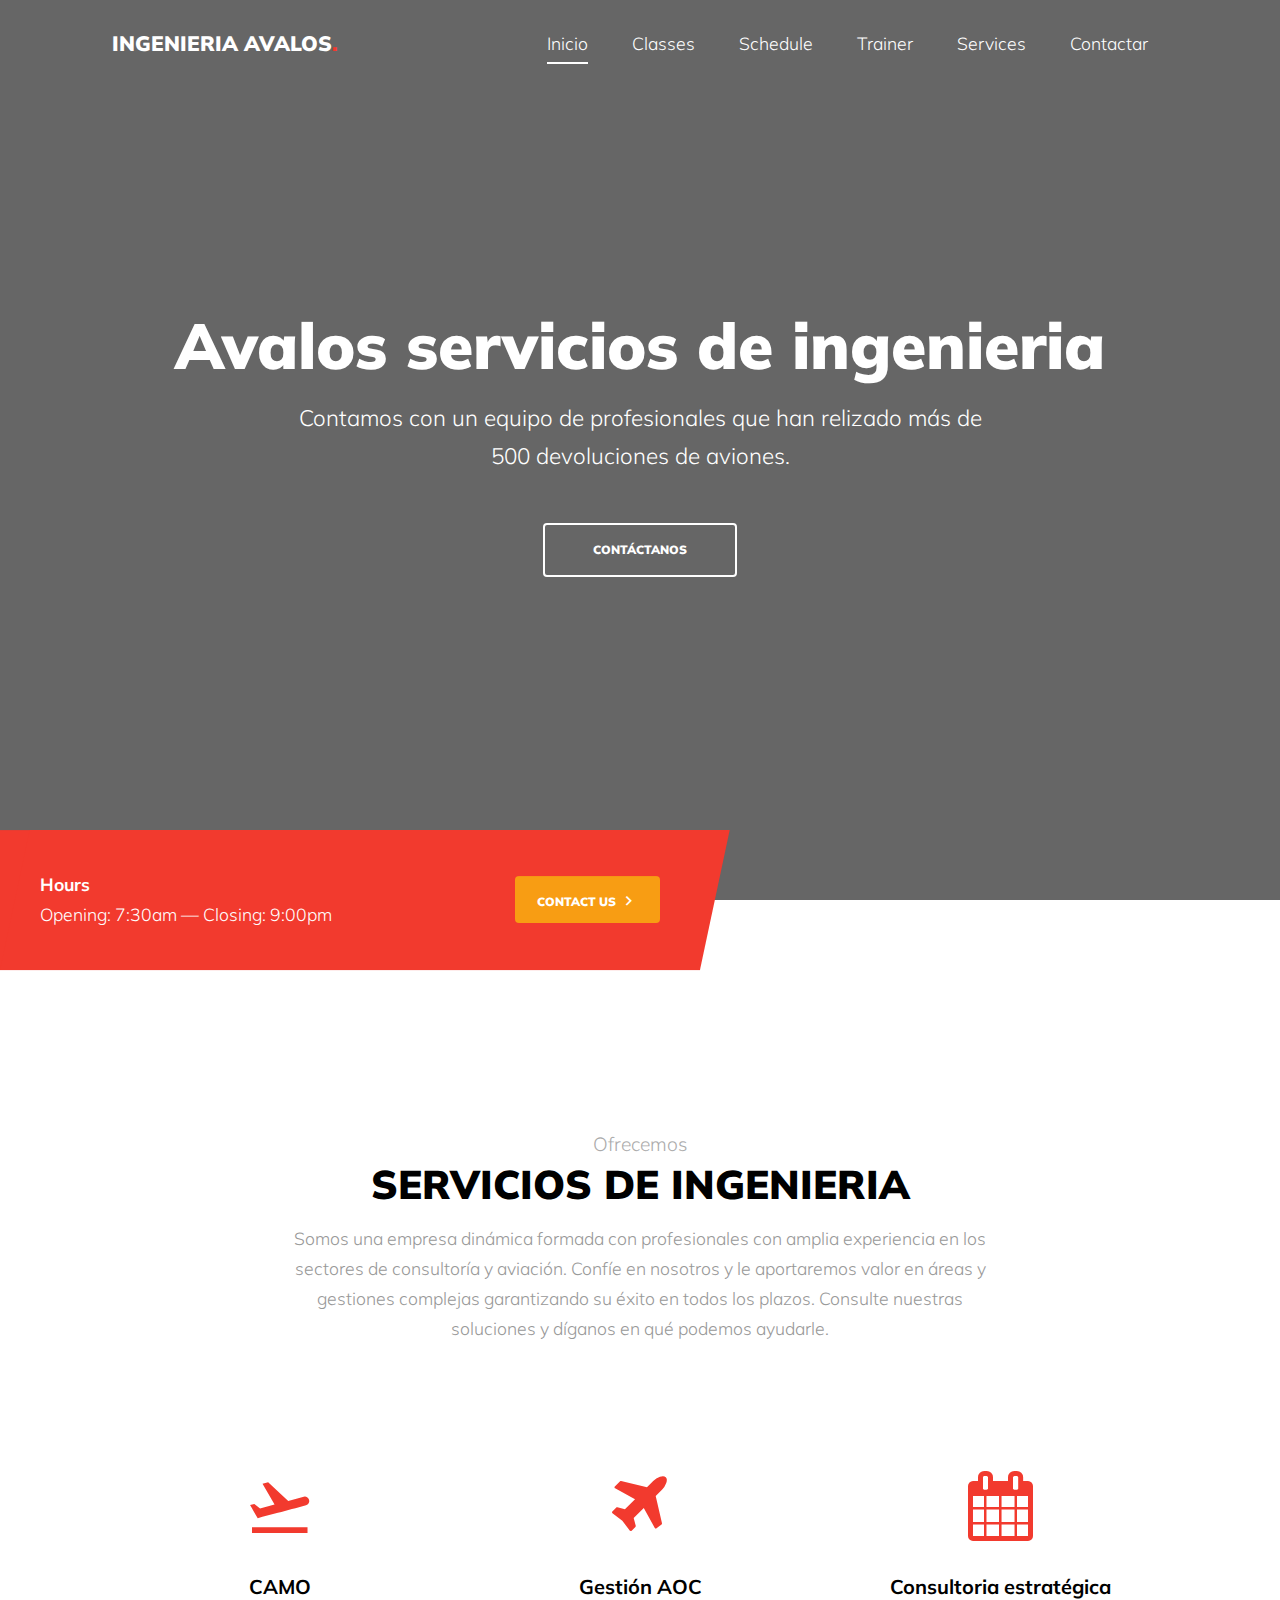
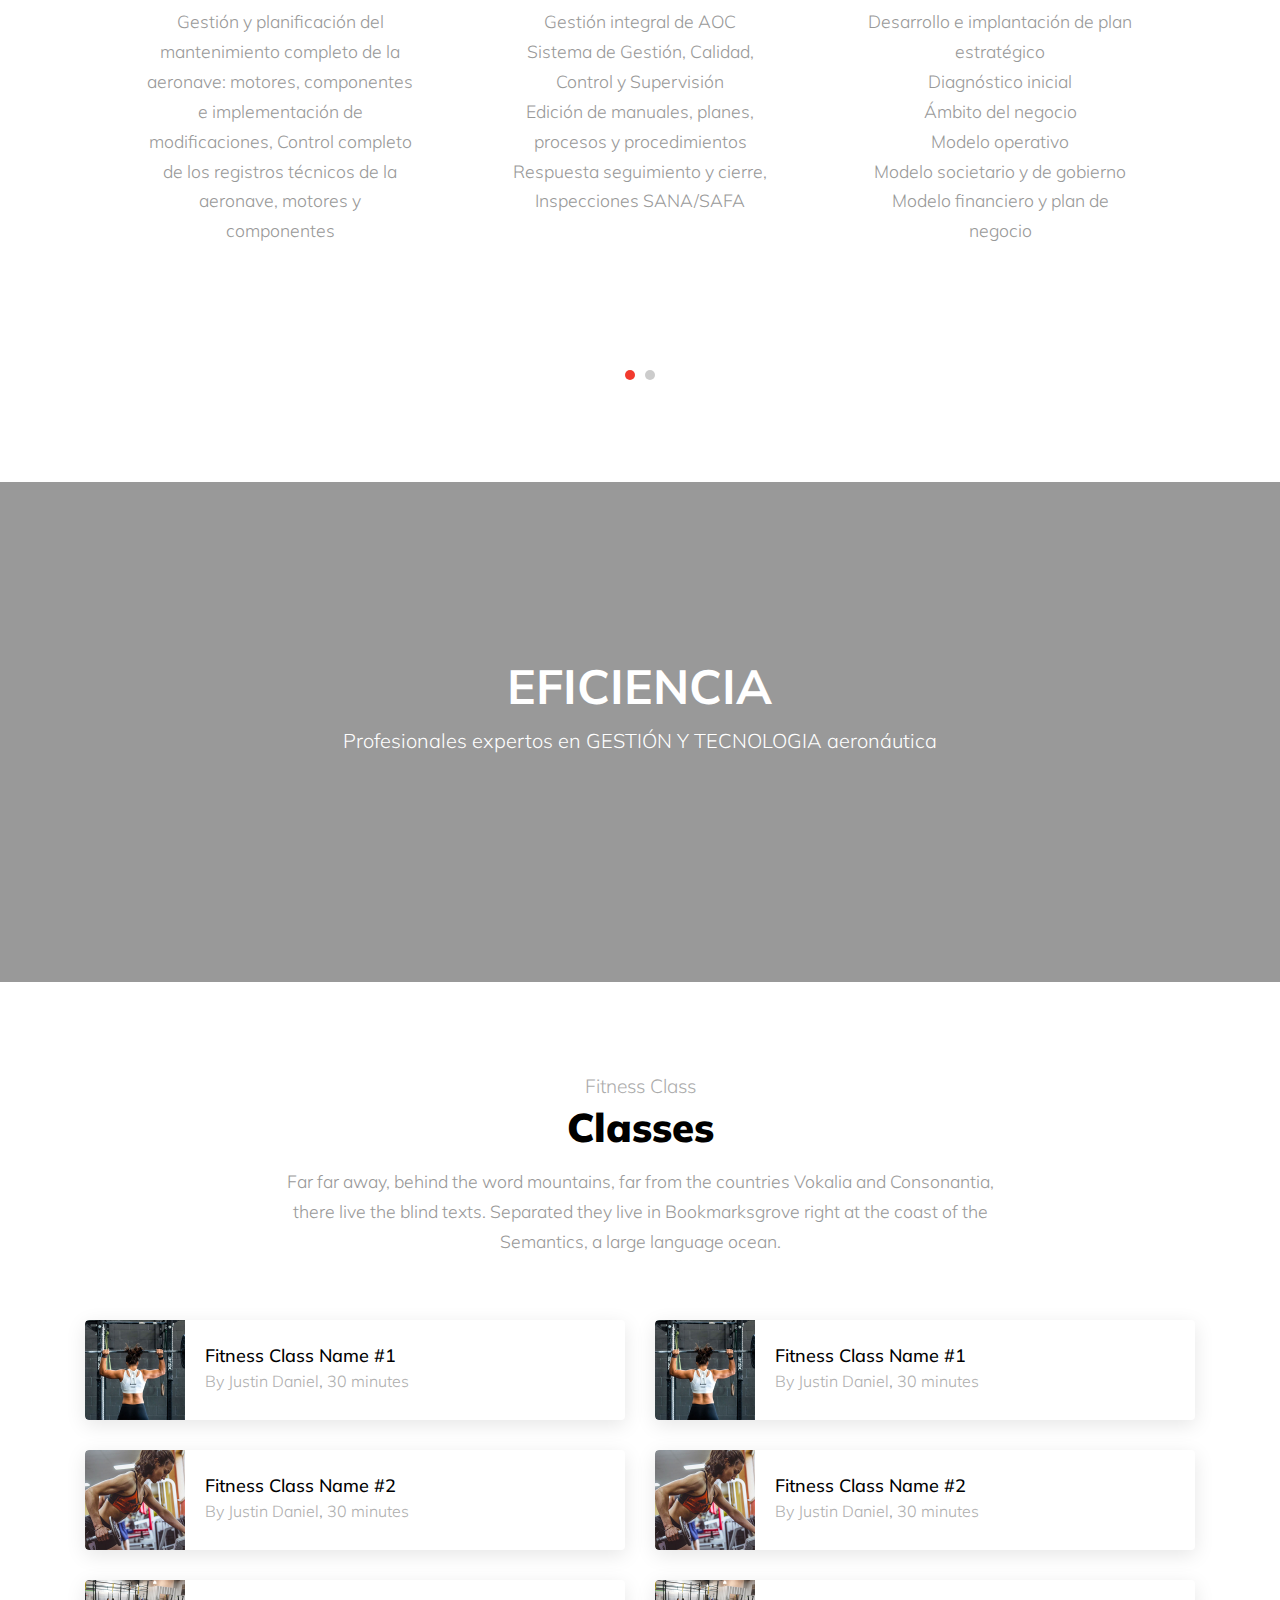
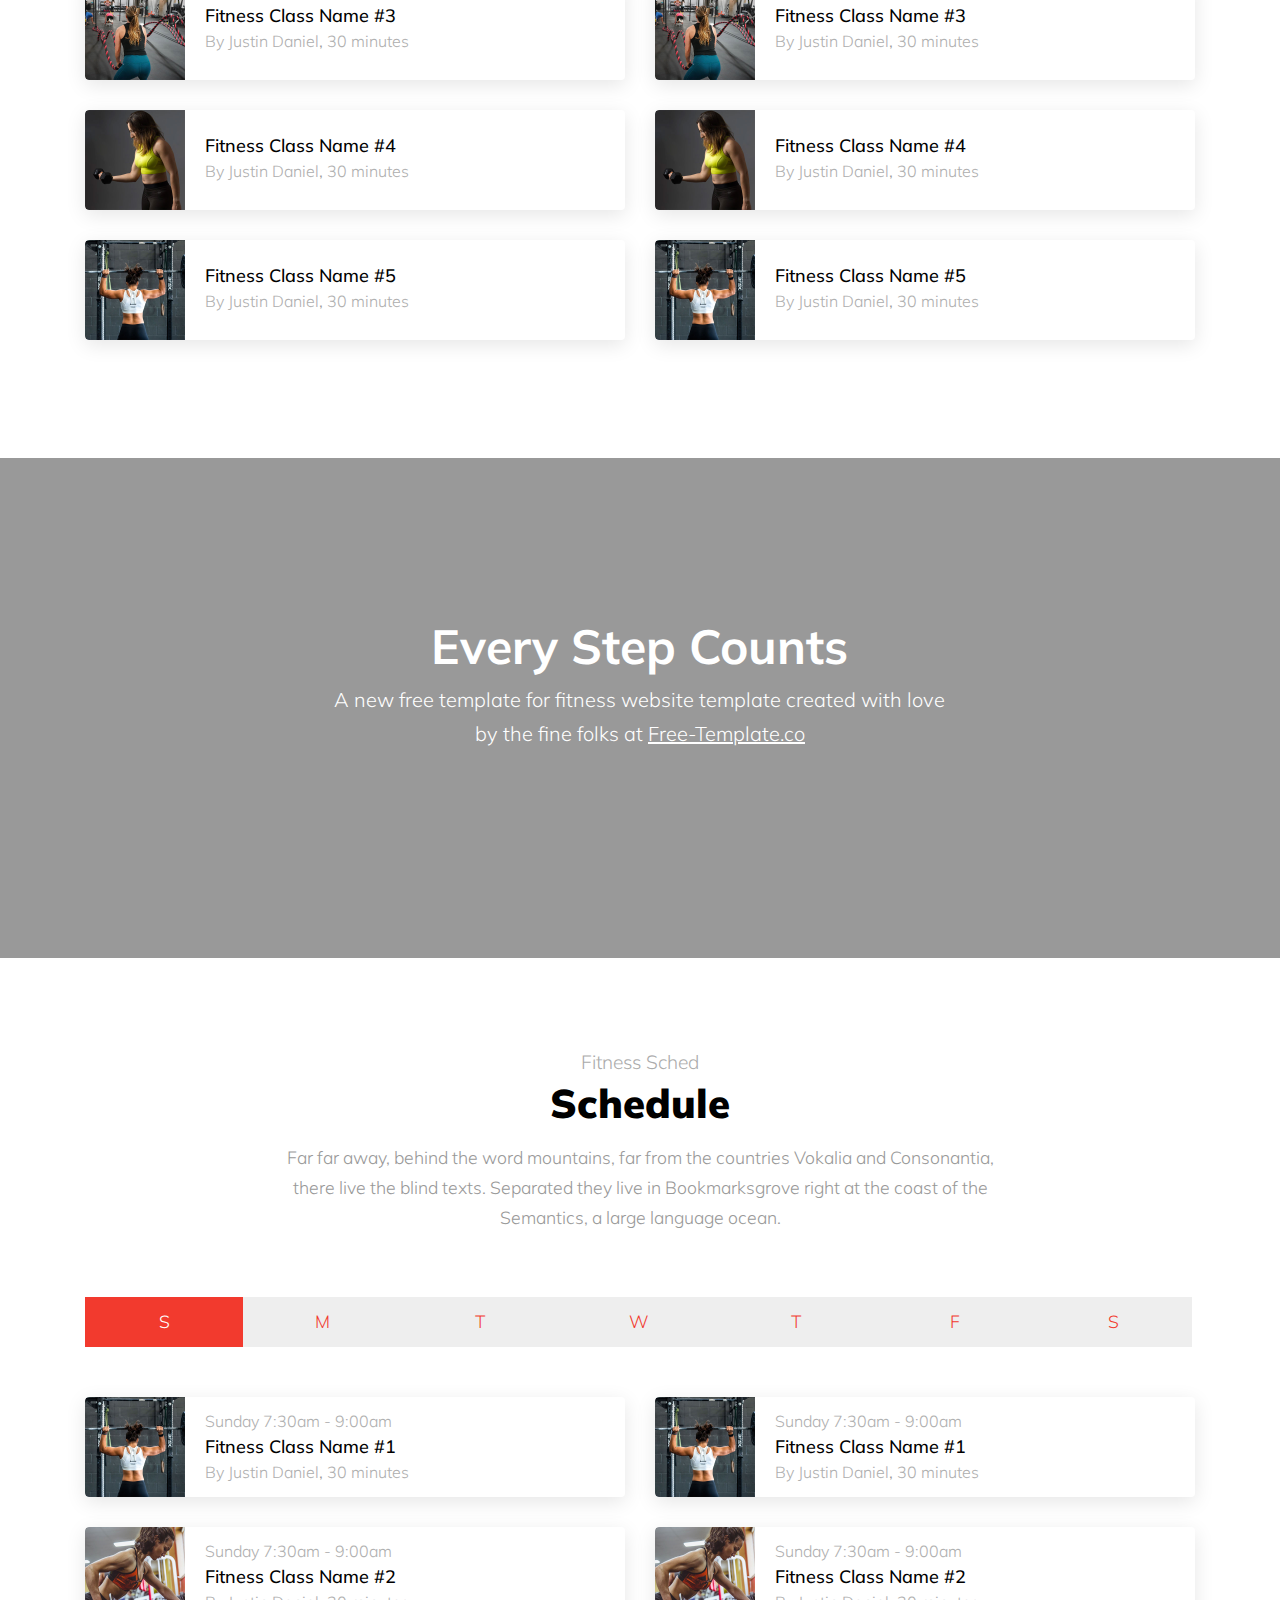
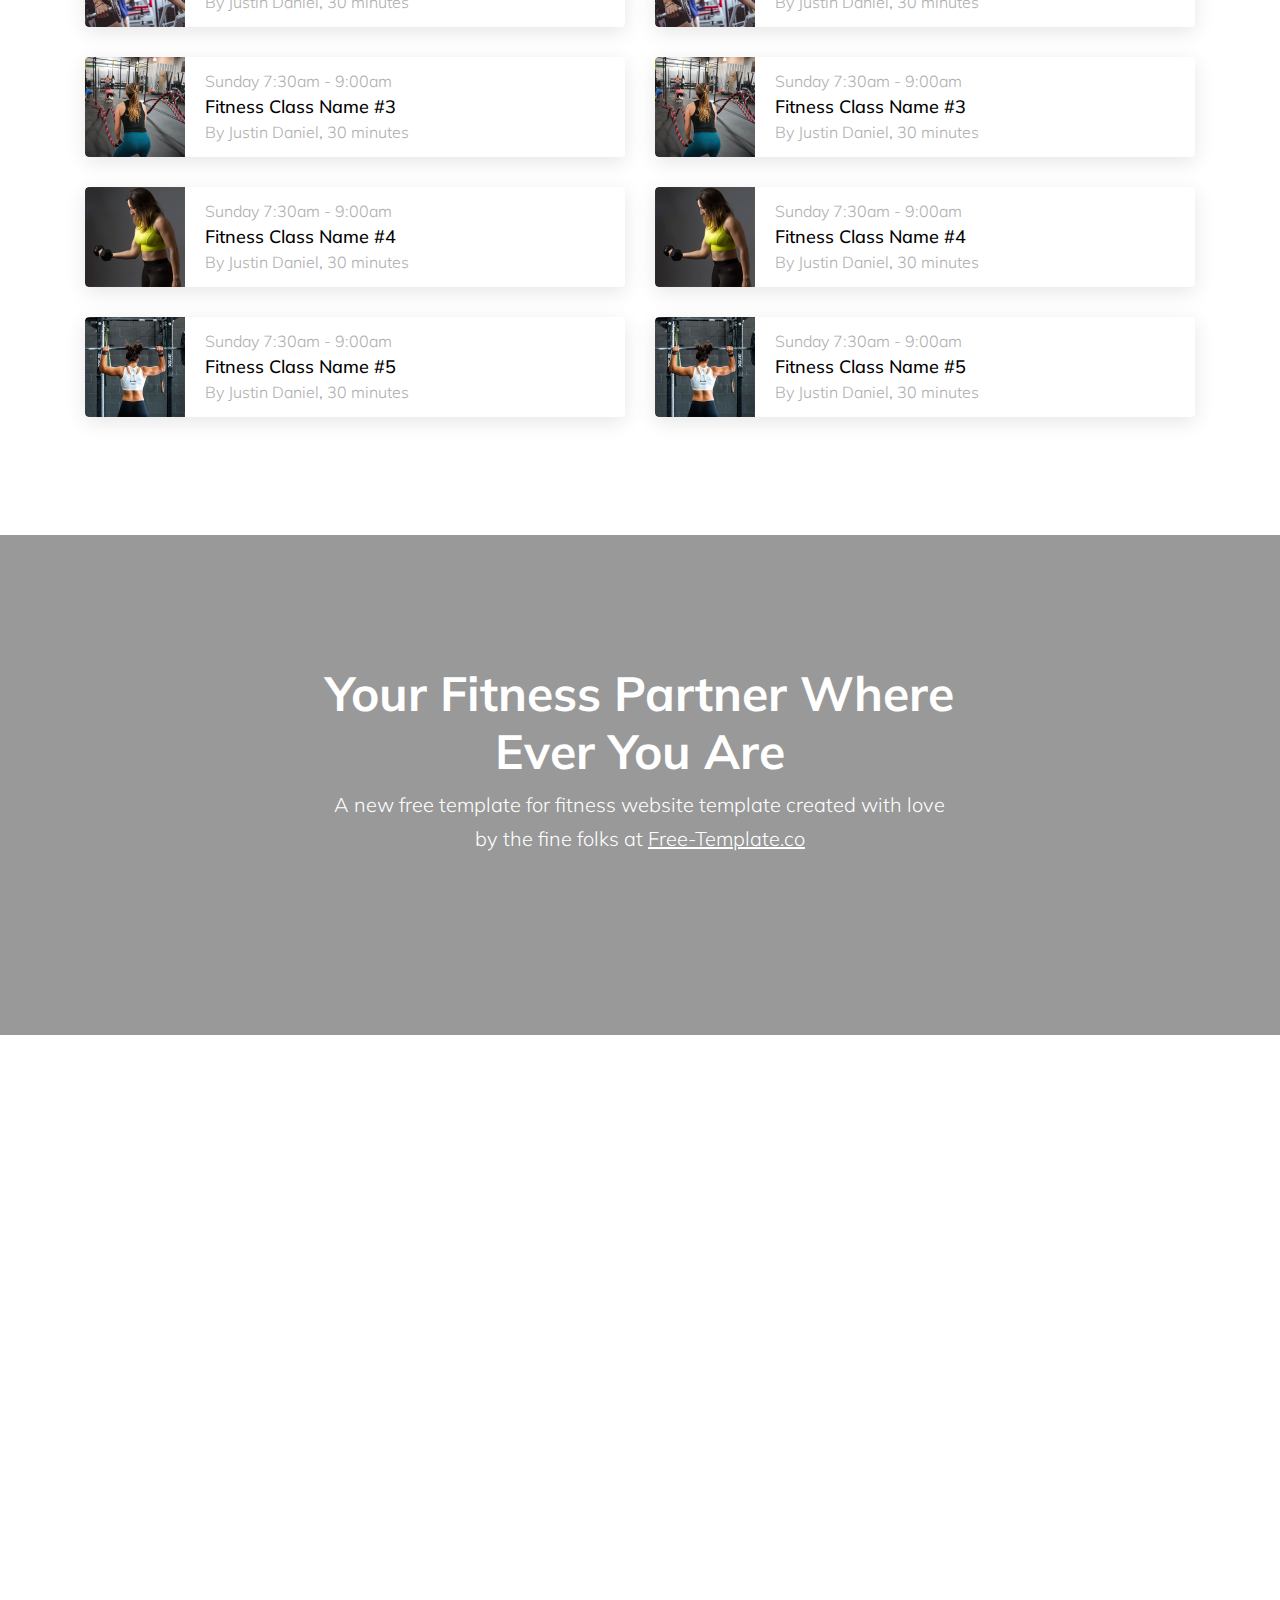
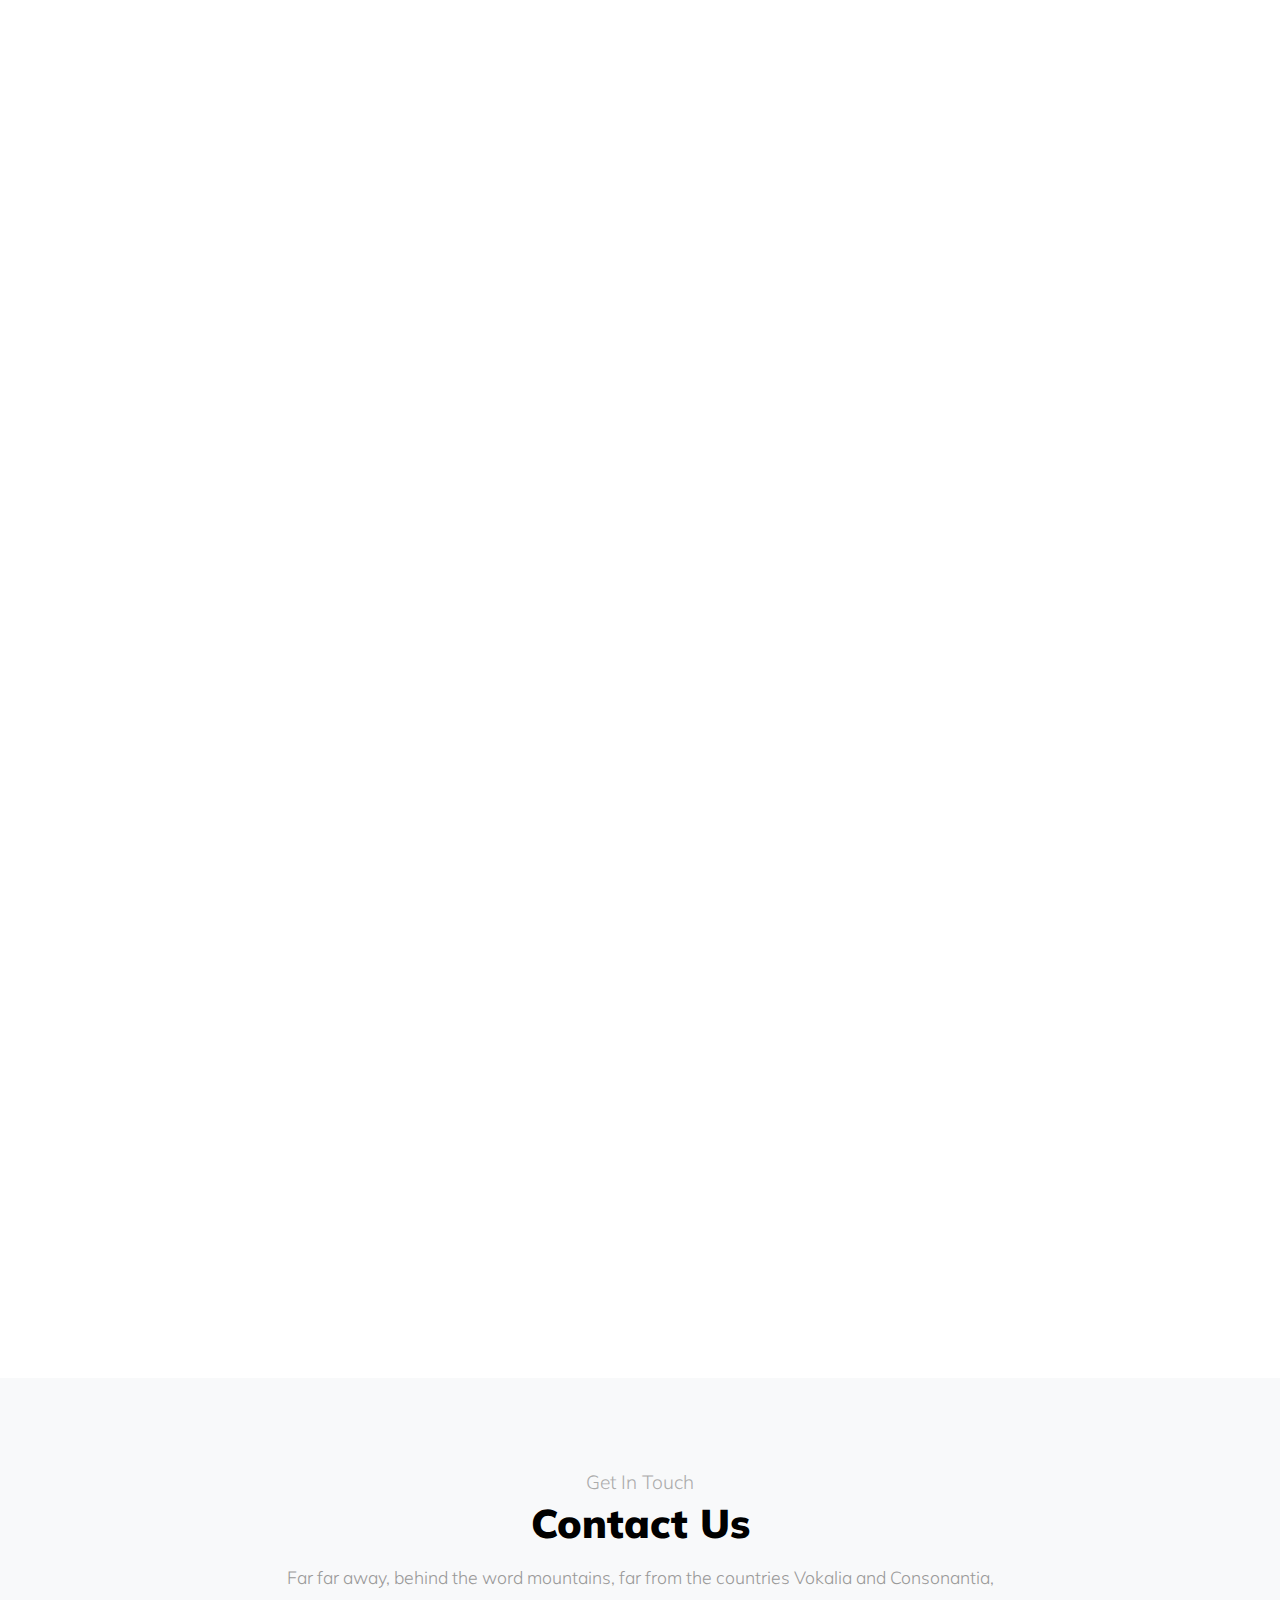
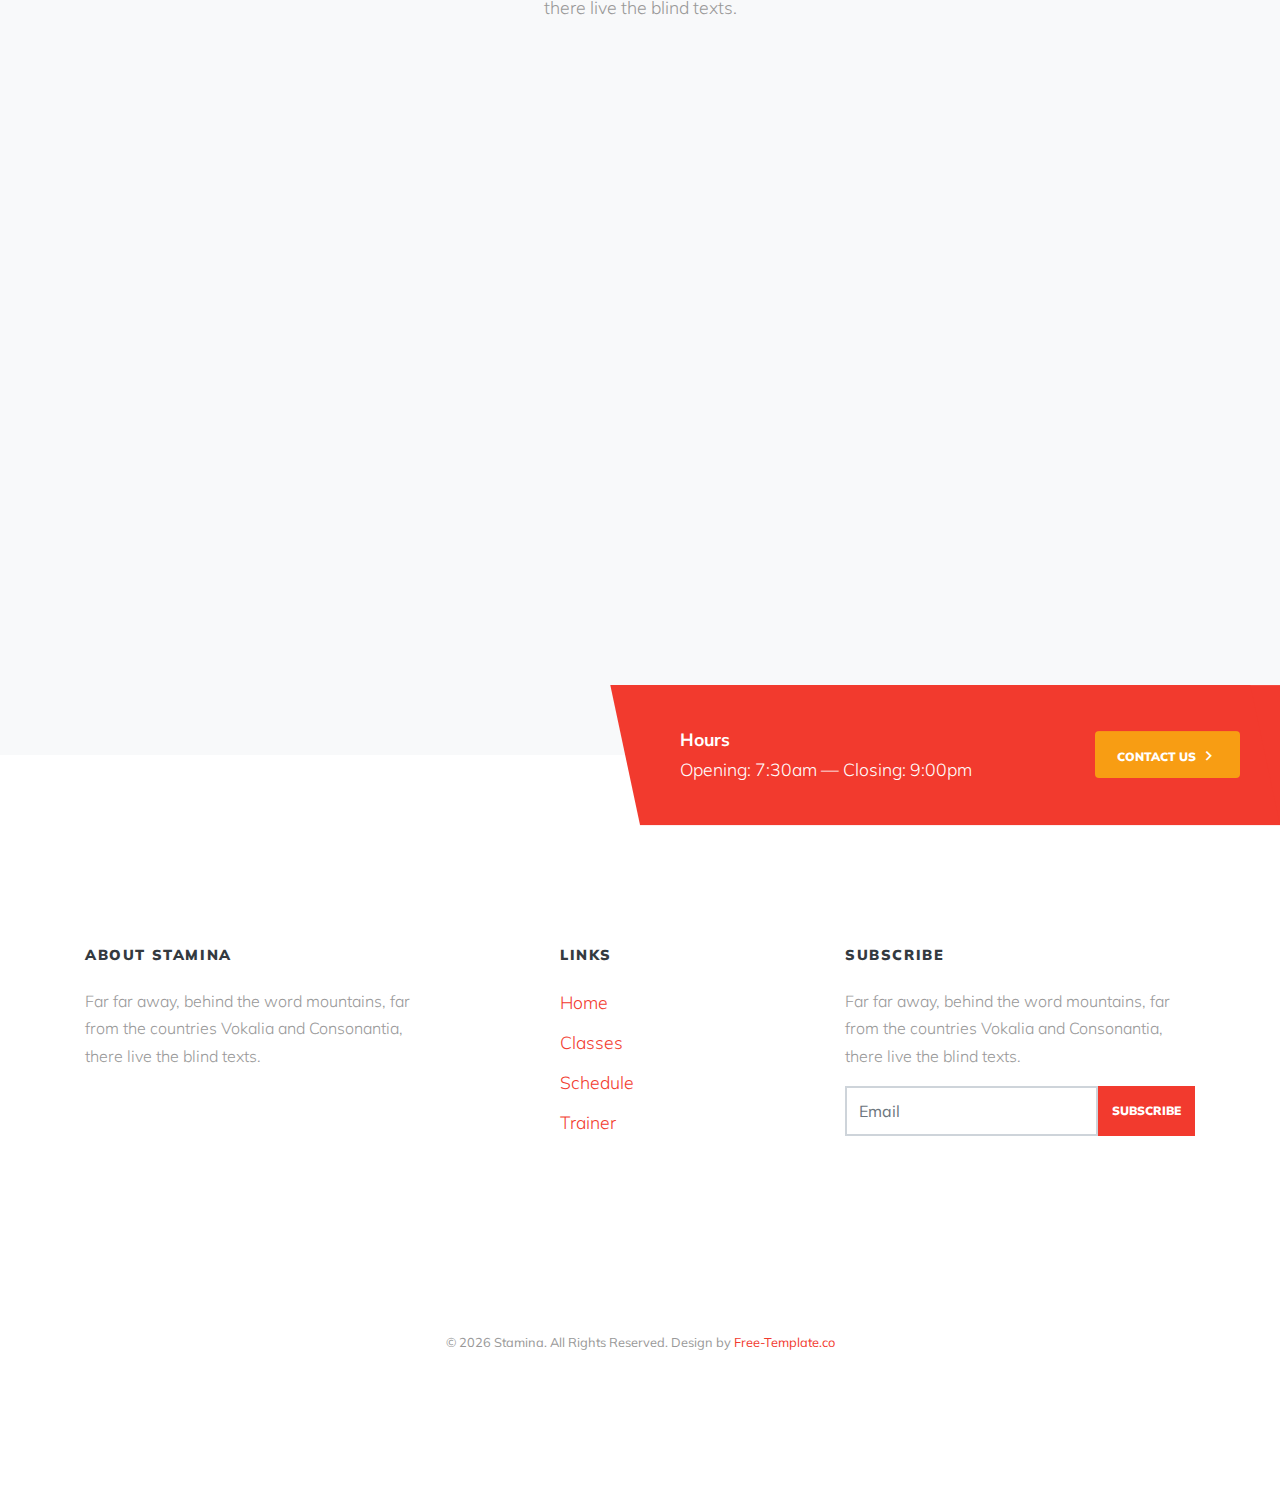
==== index.html @ 555a4f5e "all" ====
<!-- 
////////////////////////////////////////////////////////////////

Author: Free-Template.co
Author URL: http://free-template.co.
License: https://creativecommons.org/licenses/by/3.0/
License URL: https://creativecommons.org/licenses/by/3.0/
Site License URL: https://free-template.co/template-license/
  
Website:  https://free-template.co
Facebook: https://www.facebook.com/FreeDashTemplate.co
Twitter:  https://twitter.com/Free_Templateco
RSS Feed: https://feeds.feedburner.com/Free-templateco

////////////////////////////////////////////////////////////////
-->
<!DOCTYPE html>
<html lang="es">

<head>
  <title>Ingenieria aeronautica&mdash;Avalos </title>
  <meta charset="utf-8">
  <meta name="viewport" content="width=device-width, initial-scale=1, shrink-to-fit=no">

  <meta name="description" content="" />
  <meta name="keywords" content="" />
  <meta name="author" content="Quique&co" />

  <link rel="shortcut icon" href="ftco-32x32.png">

  <link href="https://fonts.googleapis.com/css?family=Muli:300,400,700,900" rel="stylesheet">
  <link rel="stylesheet" href="fonts/icomoon/style.css">

  <link rel="stylesheet" href="css/bootstrap.min.css">
  <link rel="stylesheet" href="css/jquery-ui.css">
  <link rel="stylesheet" href="css/owl.carousel.min.css">
  <link rel="stylesheet" href="css/owl.theme.default.min.css">
  <link rel="stylesheet" href="css/owl.theme.default.min.css">

  <link rel="stylesheet" href="css/jquery.fancybox.min.css">

  <link rel="stylesheet" href="css/bootstrap-datepicker.css">

  <link rel="stylesheet" href="fonts/flaticon/font/flaticon.css">

  <link rel="stylesheet" href="css/aos.css">
  <link href="css/jquery.mb.YTPlayer.min.css" media="all" rel="stylesheet" type="text/css">

  <link rel="stylesheet" href="css/style.css">
  <link rel="stylesheet" href="plugin/animate.css/plugins/animate.css"


</head>

<body data-spy="scroll" data-target=".site-navbar-target" data-offset="300">

  <div class="site-wrap">

    <div class="site-mobile-menu site-navbar-target">
      <div class="site-mobile-menu-header">
        <div class="site-mobile-menu-close mt-3">
          <span class="icon-close2 js-menu-toggle"></span>
        </div>
      </div>
      <div class="site-mobile-menu-body"></div>
    </div>


    <header class="site-navbar py-4 js-sticky-header site-navbar-target" role="banner">

      <div class="container-fluid">
        <div class="d-flex align-items-center">
          <div class="site-logo"><a href="index.html">Ingenieria AVALOS<span>.</span> </a></div>
          <div class="ml-auto">
            <nav class="site-navigation position-relative text-right" role="navigation">
              <ul class="site-menu main-menu js-clone-nav mr-auto d-none d-lg-block">
                <li><a href="#home-section" class="nav-link">Inicio</a></li>
                <li><a href="#classes-section" class="nav-link">Classes</a></li>
                <li><a href="#schedule-section" class="nav-link">Schedule</a></li>
                <li><a href="#trainer-section" class="nav-link">Trainer</a></li>
                <li><a href="#services-section" class="nav-link">Services</a></li>
                <li><a href="#contact-section" class="nav-link">Contactar</a></li>
              </ul>
            </nav>
            <a href="#" class="d-inline-block d-lg-none site-menu-toggle js-menu-toggle float-right"><span class="icon-menu h3"></span></a>
          </div>

        </div>
      </div>

    </header>
    <a id="bgndVideo" class="player"
      data-property="{videoURL:'https://www.youtube.com/watch?v=ByzvzpoIPS8',showYTLogo:false, showAnnotations: false, showControls: false, cc_load_policy: false, containment:'#home-section',autoPlay:true, mute:true, startAt:002, stopAt: 271, opacity:1}">
    </a> 
    <!-- <a id="bgndVideo" class="player"
      data-property="{videoURL:'https://www.youtube.com/watch?v=EC8zXK32hg4',showYTLogo:false, showAnnotations: false, showControls: false, cc_load_policy: false, containment:'#home-section',autoPlay:true, mute:true, startAt:255, stopAt: 271, opacity:1}">
    </a> -->

    <div class="intro-section" id="home-section" style="background-color: #ccc;">
      <div class="container">

        <div class="row align-items-center">
          <div class="col-lg-12 mx-auto text-center" data-aos="fade-up">
            <h1 class="animated fadeInRightBig delay-1s mb-3">Avalos servicios de ingenieria</h1>
            <p class="animated fadeInLeftBig delay-3s lead mx-auto desc mb-5">Contamos con un equipo de profesionales que han relizado más de 500 devoluciones de aviones. </p>
            <p class="text-center">
              <a href="#" class="animated rotateInUpLeft delay-5s btn btn-outline-white py-3 px-5">Contáctanos</a>
            </p>
          </div>
        </div>

      </div>
    </div>

    <div class="schedule-wrap">



      <div class="d-md-flex align-items-center">
        <div class="hours mr-md-4 mb-4 mb-lg-0">
          <strong class="d-block">Hours</strong>
          Opening: 7:30am &mdash;
          Closing: 9:00pm
        </div>
        <div class="cta ml-auto">
          <a href="#contact-section" class="smoothscroll d-flex d-md-flex align-items-center btn">
            <span class="mx-auto">  <span>Contact us</span> <span class="arrow icon-keyboard_arrow_right"></span></span>
          </a>
        </div>
      </div>
    </div>

    <div class="site-section">
      <div class="container">

        <div class="row justify-content-center text-center mb-5">
          <div class="col-md-8 section-heading">
            <span class="subheading">Ofrecemos</span>
            <h2 class="heading mb-3">SERVICIOS DE INGENIERIA</h2>
            <p>Somos una empresa dinámica formada con profesionales con amplia experiencia en los sectores de consultoría y aviación. 
               Confíe en nosotros y le aportaremos valor en áreas y gestiones complejas garantizando su éxito en todos los plazos.
               Consulte nuestras soluciones y díganos en qué podemos ayudarle.</p>
          </div>
        </div>

        <!-- Slider -->
        <div class="owl-carousel nonloop-block-14 block-14" data-aos="fade">
          <div class="slide">
            <div class="ftco-feature-1">
              <span class="icon icon-flight_takeoff"></span>
              <div class="ftco-feature-1-text">
                <h2>CAMO</h2>
                <p>Gestión y planificación del mantenimiento completo de la aeronave: motores, componentes e implementación de modificaciones, Control completo de los registros técnicos de la aeronave, motores y componentes</p>
              </div>
            </div>
          </div>

          <div class="slide">
            <div class="ftco-feature-1">
              <span class="icon icon-plane "></span>
              <div class="ftco-feature-1-text">
                <h2>Gestión AOC</h2>
                <p>Gestión integral de AOC<br> Sistema de Gestión, Calidad, Control y Supervisión<br>Edición de manuales, planes, procesos y procedimientos
                  Respuesta seguimiento y cierre, Inspecciones SANA/SAFA</p>
              </div>
            </div>
          </div>

          <div class="slide">
            <div class="ftco-feature-1">
              <span class="icon icon-calendar"></span>
              <div class="ftco-feature-1-text">
                <h2>Consultoria estratégica</h2>
                <p>Desarrollo e implantación de plan estratégico</br> Diagnóstico inicial</br> Ámbito del negocio              
                </br>Modelo operativo</br> Modelo societario y de gobierno</br> Modelo financiero y plan de negocio</p>
              </div>
            </div>
          </div>

          <div class="slide">
            <div class="ftco-feature-1">
              <span class="icon icon-fighter-jet"></span>
              <div class="ftco-feature-1-text">
                <h2>Gestión integral aeronaves</h2>
                <p>Desde la división de Aircraft Management, ofrecemos la mejor solución en la gestión integral de aeronaves. Nos ocupamos de facilitar a nuestros clientes todos los aspectos económicos, auditorías y reporting entorno a la aeronave.</p>
              </div>
            </div>
          </div>

          <div class="slide">
            <div class="ftco-feature-1">
              <span class="icon icon-gears"></span>
              <div class="ftco-feature-1-text">
                <h2>Consultoria aeronaútica</h2>
                <p>Servicios de consultoría que está dirigido a operadores de aeronaves civiles o militares y al resto de la industria  aeronáutica, investigación de mercado MRO,
                  valoración de Flotas mediante análisis documental y evaluación física, elaboración de información crítica </p>
              </div>
            </div>
          </div>
          
          <div class="slide">
            <div class="ftco-feature-1">
              <span class="icon icon-desktop_mac"></span>
              <div class="ftco-feature-1-text">
                <h2>Body Warmup</h2>
                <p>Far far away, behind the word mountains, far from the countries Vokalia and Consonantia, there live the blind
                  texts.</p>
              </div>
            </div>
          </div>

        </div>

      </div>
    </div>

    <div class="bgimg" style="background-image: url('images/airplane.jpg');"  data-stellar-background-ratio="0.5">

      <div class="container">
        <div class="row align-items-center justify-content-center text-center">
          <div class="col-md-7">
            <h2 class="">EFICIENCIA</h2>
            <p class="lead mx-auto desc mb-5">Profesionales expertos en GESTIÓN Y TECNOLOGIA aeronáutica</p>
          </div>
        </div>
      </div>

    </div>

    <div class="site-section" id="classes-section">
      <div class="container">
        <div class="row justify-content-center text-center mb-5">
          <div class="col-md-8  section-heading">
            <span class="subheading">Fitness Class</span>
            <h2 class="heading mb-3">Classes</h2>
            <p>Far far away, behind the word mountains, far from the countries Vokalia and Consonantia, there live the blind texts.
            Separated they live in Bookmarksgrove right at the coast of the Semantics, a large language ocean.</p>
          </div>
        </div>
        <div class="row">
          <div class="col-lg-6">
            <div class="class-item d-flex align-items-center">
              <a href="single.html" class="class-item-thumbnail">
                <img src="images/img_1.jpg" alt="Free website template by Free-Template.co">
              </a>
              <div class="class-item-text">
                
                <h2><a href="single.html">Fitness Class Name #1</a></h2>
                <span>By Justin Daniel</span>,
                <span>30 minutes</span>
              </div>
            </div>

            <div class="class-item d-flex align-items-center">
              <a href="single.html" class="class-item-thumbnail">
                <img src="images/img_2.jpg" alt="Free website template by Free-Template.co">
              </a>
              <div class="class-item-text">
                
                <h2><a href="single.html">Fitness Class Name #2</a></h2>
                <span>By Justin Daniel</span>,
                <span>30 minutes</span>
              </div>
            </div>

            <div class="class-item d-flex align-items-center">
              <a href="single.html" class="class-item-thumbnail">
                <img src="images/img_3.jpg" alt="Free website template by Free-Template.co">
              </a>
              <div class="class-item-text">
                
                <h2><a href="single.html">Fitness Class Name #3</a></h2>
                <span>By Justin Daniel</span>,
                <span>30 minutes</span>
              </div>
            </div>
            
            <div class="class-item d-flex align-items-center">
              <a href="single.html" class="class-item-thumbnail">
                <img src="images/img_4.jpg" alt="Free website template by Free-Template.co">
              </a>
              <div class="class-item-text">
                
                <h2><a href="single.html">Fitness Class Name #4</a></h2>
                <span>By Justin Daniel</span>,
                <span>30 minutes</span>
              </div>
            </div>

            <div class="class-item d-flex align-items-center">
              <a href="single.html" class="class-item-thumbnail">
                <img src="images/img_1.jpg" alt="Free website template by Free-Template.co">
              </a>
              <div class="class-item-text">
                
                <h2><a href="single.html">Fitness Class Name #5</a></h2>
                <span>By Justin Daniel</span>,
                <span>30 minutes</span>
              </div>
            </div>
            
           
          </div>
          <div class="col-lg-6">
            <div class="class-item d-flex align-items-center">
              <a href="single.html" class="class-item-thumbnail">
                <img src="images/img_1.jpg" alt="Free website template by Free-Template.co">
              </a>
              <div class="class-item-text">
                
                <h2><a href="single.html">Fitness Class Name #1</a></h2>
                <span>By Justin Daniel</span>,
                <span>30 minutes</span>
              </div>
            </div>
            
            <div class="class-item d-flex align-items-center">
              <a href="single.html" class="class-item-thumbnail">
                <img src="images/img_2.jpg" alt="Free website template by Free-Template.co">
              </a>
              <div class="class-item-text">
                
                <h2><a href="single.html">Fitness Class Name #2</a></h2>
                <span>By Justin Daniel</span>,
                <span>30 minutes</span>
              </div>
            </div>
            
            <div class="class-item d-flex align-items-center">
              <a href="single.html" class="class-item-thumbnail">
                <img src="images/img_3.jpg" alt="Free website template by Free-Template.co">
              </a>
              <div class="class-item-text">
                
                <h2><a href="single.html">Fitness Class Name #3</a></h2>
                <span>By Justin Daniel</span>,
                <span>30 minutes</span>
              </div>
            </div>
            
            <div class="class-item d-flex align-items-center">
              <a href="single.html" class="class-item-thumbnail">
                <img src="images/img_4.jpg" alt="Free website template by Free-Template.co">
              </a>
              <div class="class-item-text">
                
                <h2><a href="single.html">Fitness Class Name #4</a></h2>
                <span>By Justin Daniel</span>,
                <span>30 minutes</span>
              </div>
            </div>
            
            <div class="class-item d-flex align-items-center">
              <a href="single.html" class="class-item-thumbnail">
                <img src="images/img_1.jpg" alt="Free website template by Free-Template.co">
              </a>
              <div class="class-item-text">
                
                <h2><a href="single.html">Fitness Class Name #5</a></h2>
                <span>By Justin Daniel</span>,
                <span>30 minutes</span>
              </div>
            </div>
          </div>
        </div>
      </div>
    </div>
    
    <div class="bgimg" style="background-image: url('images/frontal.jpg');"  data-stellar-background-ratio="0.5">
      
      <div class="container">
        <div class="row align-items-center justify-content-center text-center">
          <div class="col-md-7">
            <h2 class="">Every Step Counts</h2>
            <p class="lead mx-auto desc mb-5">A new free template for fitness website template created with love by the fine folks
              at <a href="https://free-template.co" target="_blank">Free-Template.co</a></p>
          </div>
        </div>
      </div>
    </div> 

    <div class="site-section" id="schedule-section">
      <div class="container">
        <div class="row justify-content-center text-center mb-5">
          <div class="col-md-8  section-heading">
            <span class="subheading">Fitness Sched</span>
            <h2 class="heading mb-3">Schedule</h2>
            <p>Far far away, behind the word mountains, far from the countries Vokalia and Consonantia, there live the blind
              texts.
              Separated they live in Bookmarksgrove right at the coast of the Semantics, a large language ocean.</p>
          </div>
        </div>

        
        <div class="row">
          <div class="col-12">
            <ul class="nav days d-flex" role="tablist">
              <li class="nav-item">
                <a class="nav-link active" id="sunday-tab" data-toggle="tab" href="#nav-sunday" role="tab" aria-controls="sunday"
                  aria-selected="true">S</a>
              </li>
              <li class="nav-item">
                <a class="nav-link" id="monday-tab" data-toggle="tab" href="#nav-monday" role="tab" aria-controls="monday"
                  aria-selected="false">M</a>
              </li>
              <li class="nav-item">
                <a class="nav-link" id="tuesday-tab" data-toggle="tab" href="#nav-tuesday" role="tab" aria-controls="tuesday"
                  aria-selected="false">T</a>
              </li>
              <li class="nav-item">
                <a class="nav-link" id="wednesday-tab" data-toggle="tab" href="#nav-wednesday" role="tab" aria-controls="wednesday"
                  aria-selected="false">W</a>
              </li>

              <li class="nav-item">
                <a class="nav-link" id="thursday-tab" data-toggle="tab" href="#nav-thursday" role="tab" aria-controls="thursday"
                  aria-selected="false">T</a>
              </li><li class="nav-item">
                <a class="nav-link" id="friday-tab" data-toggle="tab" href="#nav-friday" role="tab" aria-controls="friday"
                  aria-selected="false">F</a>
              </li>
              <li class="nav-item">
                <a class="nav-link" id="saturday-tab" data-toggle="tab" href="#nav-saturday" role="tab" aria-controls="saturday"
                  aria-selected="false">S</a>
              </li>
            </ul>
          </div>
        </div>

        <div class="tab-content">
          <div class="tab-pane fade show active" id="nav-sunday" role="tabpanel" aria-labelledby="nav-sunday-tab">
            <div class="row">
              <div class="col-lg-6">
                <div class="class-item d-flex align-items-center">
                  <a href="single.html" class="class-item-thumbnail">
                    <img src="images/img_1.jpg" alt="Free website template by Free-Template.co">
                  </a>
                  <div class="class-item-text">
                    <span>Sunday 7:30am - 9:00am</span>
                    <h2><a href="single.html">Fitness Class Name #1</a></h2>
                    <span>By Justin Daniel</span>,
                    <span>30 minutes</span>
                  </div>
                </div>
            
                <div class="class-item d-flex align-items-center">
                  <a href="single.html" class="class-item-thumbnail">
                    <img src="images/img_2.jpg" alt="Free website template by Free-Template.co">
                  </a>
                  <div class="class-item-text">
                    <span>Sunday 7:30am - 9:00am</span>
                    <h2><a href="single.html">Fitness Class Name #2</a></h2>
                    <span>By Justin Daniel</span>,
                    <span>30 minutes</span>
                  </div>
                </div>
            
                <div class="class-item d-flex align-items-center">
                  <a href="single.html" class="class-item-thumbnail">
                    <img src="images/img_3.jpg" alt="Free website template by Free-Template.co">
                  </a>
                  <div class="class-item-text">
                    <span>Sunday 7:30am - 9:00am</span>
                    <h2><a href="single.html">Fitness Class Name #3</a></h2>
                    <span>By Justin Daniel</span>,
                    <span>30 minutes</span>
                  </div>
                </div>
            
                <div class="class-item d-flex align-items-center">
                  <a href="single.html" class="class-item-thumbnail">
                    <img src="images/img_4.jpg" alt="Free website template by Free-Template.co">
                  </a>
                  <div class="class-item-text">
                    <span>Sunday 7:30am - 9:00am</span>
                    <h2><a href="single.html">Fitness Class Name #4</a></h2>
                    <span>By Justin Daniel</span>,
                    <span>30 minutes</span>
                  </div>
                </div>
            
                <div class="class-item d-flex align-items-center">
                  <a href="single.html" class="class-item-thumbnail">
                    <img src="images/img_1.jpg" alt="Free website template by Free-Template.co">
                  </a>
                  <div class="class-item-text">
                    <span>Sunday 7:30am - 9:00am</span>
                    <h2><a href="single.html">Fitness Class Name #5</a></h2>
                    <span>By Justin Daniel</span>,
                    <span>30 minutes</span>
                  </div>
                </div>
            
            
              </div>
              <div class="col-lg-6">
                <div class="class-item d-flex align-items-center">
                  <a href="single.html" class="class-item-thumbnail">
                    <img src="images/img_1.jpg" alt="Free website template by Free-Template.co">
                  </a>
                  <div class="class-item-text">
                    <span>Sunday 7:30am - 9:00am</span>
                    <h2><a href="single.html">Fitness Class Name #1</a></h2>
                    <span>By Justin Daniel</span>,
                    <span>30 minutes</span>
                  </div>
                </div>
            
                <div class="class-item d-flex align-items-center">
                  <a href="single.html" class="class-item-thumbnail">
                    <img src="images/img_2.jpg" alt="Free website template by Free-Template.co">
                  </a>
                  <div class="class-item-text">
                    <span>Sunday 7:30am - 9:00am</span>
                    <h2><a href="single.html">Fitness Class Name #2</a></h2>
                    <span>By Justin Daniel</span>,
                    <span>30 minutes</span>
                  </div>
                </div>
            
                <div class="class-item d-flex align-items-center">
                  <a href="single.html" class="class-item-thumbnail">
                    <img src="images/img_3.jpg" alt="Free website template by Free-Template.co">
                  </a>
                  <div class="class-item-text">
                    <span>Sunday 7:30am - 9:00am</span>
                    <h2><a href="single.html">Fitness Class Name #3</a></h2>
                    <span>By Justin Daniel</span>,
                    <span>30 minutes</span>
                  </div>
                </div>
            
                <div class="class-item d-flex align-items-center">
                  <a href="single.html" class="class-item-thumbnail">
                    <img src="images/img_4.jpg" alt="Free website template by Free-Template.co">
                  </a>
                  <div class="class-item-text">
                    <span>Sunday 7:30am - 9:00am</span>
                    <h2><a href="single.html">Fitness Class Name #4</a></h2>
                    <span>By Justin Daniel</span>,
                    <span>30 minutes</span>
                  </div>
                </div>
            
                <div class="class-item d-flex align-items-center">
                  <a href="single.html" class="class-item-thumbnail">
                    <img src="images/img_1.jpg" alt="Free website template by Free-Template.co">
                  </a>
                  <div class="class-item-text">
                    <span>Sunday 7:30am - 9:00am</span>
                    <h2><a href="single.html">Fitness Class Name #5</a></h2>
                    <span>By Justin Daniel</span>,
                    <span>30 minutes</span>
                  </div>
                </div>
              </div>
            </div>
          </div>
          <div class="tab-pane fade" id="nav-monday" role="tabpanel" aria-labelledby="nav-monday-tab">
            <div class="row">
              <div class="col-lg-6">
                <div class="class-item d-flex align-items-center">
                  <a href="single.html" class="class-item-thumbnail">
                    <img src="images/img_4.jpg" alt="Free website template by Free-Template.co">
                  </a>
                  <div class="class-item-text">
                    <span>Monday 7:30am - 9:00am</span>
                    <h2><a href="single.html">Fitness Class Name #4</a></h2>
                    <span>By Justin Daniel</span>,
                    <span>30 minutes</span>
                  </div>
                </div>
                <div class="class-item d-flex align-items-center">
                  <a href="single.html" class="class-item-thumbnail">
                    <img src="images/img_1.jpg" alt="Free website template by Free-Template.co">
                  </a>
                  <div class="class-item-text">
                    <span>Monday 7:30am - 9:00am</span>
                    <h2><a href="single.html">Fitness Class Name #1</a></h2>
                    <span>By Justin Daniel</span>,
                    <span>30 minutes</span>
                  </div>
                </div>
          
                <div class="class-item d-flex align-items-center">
                  <a href="single.html" class="class-item-thumbnail">
                    <img src="images/img_2.jpg" alt="Free website template by Free-Template.co">
                  </a>
                  <div class="class-item-text">
                    <span>Monday 7:30am - 9:00am</span>
                    <h2><a href="single.html">Fitness Class Name #2</a></h2>
                    <span>By Justin Daniel</span>,
                    <span>30 minutes</span>
                  </div>
                </div>
          
                <div class="class-item d-flex align-items-center">
                  <a href="single.html" class="class-item-thumbnail">
                    <img src="images/img_3.jpg" alt="Free website template by Free-Template.co">
                  </a>
                  <div class="class-item-text">
                    <span>Monday 7:30am - 9:00am</span>
                    <h2><a href="single.html">Fitness Class Name #3</a></h2>
                    <span>By Justin Daniel</span>,
                    <span>30 minutes</span>
                  </div>
                </div>
          
                
          
                <div class="class-item d-flex align-items-center">
                  <a href="single.html" class="class-item-thumbnail">
                    <img src="images/img_1.jpg" alt="Free website template by Free-Template.co">
                  </a>
                  <div class="class-item-text">
                    <span>Monday 7:30am - 9:00am</span>
                    <h2><a href="single.html">Fitness Class Name #5</a></h2>
                    <span>By Justin Daniel</span>,
                    <span>30 minutes</span>
                  </div>
                </div>
          
          
              </div>
              <div class="col-lg-6">
                <div class="class-item d-flex align-items-center">
                  <a href="single.html" class="class-item-thumbnail">
                    <img src="images/img_1.jpg" alt="Free website template by Free-Template.co">
                  </a>
                  <div class="class-item-text">
                    <span>Monday 7:30am - 9:00am</span>
                    <h2><a href="single.html">Fitness Class Name #1</a></h2>
                    <span>By Justin Daniel</span>,
                    <span>30 minutes</span>
                  </div>
                </div>
          
                <div class="class-item d-flex align-items-center">
                  <a href="single.html" class="class-item-thumbnail">
                    <img src="images/img_2.jpg" alt="Free website template by Free-Template.co">
                  </a>
                  <div class="class-item-text">
                    <span>Monday 7:30am - 9:00am</span>
                    <h2><a href="single.html">Fitness Class Name #2</a></h2>
                    <span>By Justin Daniel</span>,
                    <span>30 minutes</span>
                  </div>
                </div>
          
                <div class="class-item d-flex align-items-center">
                  <a href="single.html" class="class-item-thumbnail">
                    <img src="images/img_3.jpg" alt="Free website template by Free-Template.co">
                  </a>
                  <div class="class-item-text">
                    <span>Monday 7:30am - 9:00am</span>
                    <h2><a href="single.html">Fitness Class Name #3</a></h2>
                    <span>By Justin Daniel</span>,
                    <span>30 minutes</span>
                  </div>
                </div>
          
                <div class="class-item d-flex align-items-center">
                  <a href="single.html" class="class-item-thumbnail">
                    <img src="images/img_4.jpg" alt="Free website template by Free-Template.co">
                  </a>
                  <div class="class-item-text">
                    <span>Monday 7:30am - 9:00am</span>
                    <h2><a href="single.html">Fitness Class Name #4</a></h2>
                    <span>By Justin Daniel</span>,
                    <span>30 minutes</span>
                  </div>
                </div>
          
                <div class="class-item d-flex align-items-center">
                  <a href="single.html" class="class-item-thumbnail">
                    <img src="images/img_1.jpg" alt="Free website template by Free-Template.co">
                  </a>
                  <div class="class-item-text">
                    <span>Monday 7:30am - 9:00am</span>
                    <h2><a href="single.html">Fitness Class Name #5</a></h2>
                    <span>By Justin Daniel</span>,
                    <span>30 minutes</span>
                  </div>
                </div>
              </div>
            </div>
          </div>
          <div class="tab-pane fade" id="nav-tuesday" role="tabpanel" aria-labelledby="nav-tuesday-tab">
            <div class="row">
              <div class="col-lg-6">
                <div class="class-item d-flex align-items-center">
                  <a href="single.html" class="class-item-thumbnail">
                    <img src="images/img_2.jpg" alt="Free website template by Free-Template.co">
                  </a>
                  <div class="class-item-text">
                    <span>Tuesday 7:30am - 9:00am</span>
                    <h2><a href="single.html">Fitness Class Name #2</a></h2>
                    <span>By Justin Daniel</span>,
                    <span>30 minutes</span>
                  </div>
                </div>
                <div class="class-item d-flex align-items-center">
                  <a href="single.html" class="class-item-thumbnail">
                    <img src="images/img_1.jpg" alt="Free website template by Free-Template.co">
                  </a>
                  <div class="class-item-text">
                    <span>Tuesday 7:30am - 9:00am</span>
                    <h2><a href="single.html">Fitness Class Name #1</a></h2>
                    <span>By Justin Daniel</span>,
                    <span>30 minutes</span>
                  </div>
                </div>
          
                
          
                <div class="class-item d-flex align-items-center">
                  <a href="single.html" class="class-item-thumbnail">
                    <img src="images/img_3.jpg" alt="Free website template by Free-Template.co">
                  </a>
                  <div class="class-item-text">
                    <span>Tuesday 7:30am - 9:00am</span>
                    <h2><a href="single.html">Fitness Class Name #3</a></h2>
                    <span>By Justin Daniel</span>,
                    <span>30 minutes</span>
                  </div>
                </div>
          
                <div class="class-item d-flex align-items-center">
                  <a href="single.html" class="class-item-thumbnail">
                    <img src="images/img_4.jpg" alt="Free website template by Free-Template.co">
                  </a>
                  <div class="class-item-text">
                    <span>Tuesday 7:30am - 9:00am</span>
                    <h2><a href="single.html">Fitness Class Name #4</a></h2>
                    <span>By Justin Daniel</span>,
                    <span>30 minutes</span>
                  </div>
                </div>
          
                <div class="class-item d-flex align-items-center">
                  <a href="single.html" class="class-item-thumbnail">
                    <img src="images/img_1.jpg" alt="Free website template by Free-Template.co">
                  </a>
                  <div class="class-item-text">
                    <span>Tuesday 7:30am - 9:00am</span>
                    <h2><a href="single.html">Fitness Class Name #5</a></h2>
                    <span>By Justin Daniel</span>,
                    <span>30 minutes</span>
                  </div>
                </div>
          
          
              </div>
              <div class="col-lg-6">
                <div class="class-item d-flex align-items-center">
                  <a href="single.html" class="class-item-thumbnail">
                    <img src="images/img_3.jpg" alt="Free website template by Free-Template.co">
                  </a>
                  <div class="class-item-text">
                    <span>Tuesday 7:30am - 9:00am</span>
                    <h2><a href="single.html">Fitness Class Name #3</a></h2>
                    <span>By Justin Daniel</span>,
                    <span>30 minutes</span>
                  </div>
                </div>
                <div class="class-item d-flex align-items-center">
                  <a href="single.html" class="class-item-thumbnail">
                    <img src="images/img_1.jpg" alt="Free website template by Free-Template.co">
                  </a>
                  <div class="class-item-text">
                    <span>Tuesday 7:30am - 9:00am</span>
                    <h2><a href="single.html">Fitness Class Name #1</a></h2>
                    <span>By Justin Daniel</span>,
                    <span>30 minutes</span>
                  </div>
                </div>
          
                <div class="class-item d-flex align-items-center">
                  <a href="single.html" class="class-item-thumbnail">
                    <img src="images/img_2.jpg" alt="Free website template by Free-Template.co">
                  </a>
                  <div class="class-item-text">
                    <span>Tuesday 7:30am - 9:00am</span>
                    <h2><a href="single.html">Fitness Class Name #2</a></h2>
                    <span>By Justin Daniel</span>,
                    <span>30 minutes</span>
                  </div>
                </div>
          
                
          
                <div class="class-item d-flex align-items-center">
                  <a href="single.html" class="class-item-thumbnail">
                    <img src="images/img_4.jpg" alt="Free website template by Free-Template.co">
                  </a>
                  <div class="class-item-text">
                    <span>Tuesday 7:30am - 9:00am</span>
                    <h2><a href="single.html">Fitness Class Name #4</a></h2>
                    <span>By Justin Daniel</span>,
                    <span>30 minutes</span>
                  </div>
                </div>
          
                <div class="class-item d-flex align-items-center">
                  <a href="single.html" class="class-item-thumbnail">
                    <img src="images/img_1.jpg" alt="Free website template by Free-Template.co">
                  </a>
                  <div class="class-item-text">
                    <span>Tuesday 7:30am - 9:00am</span>
                    <h2><a href="single.html">Fitness Class Name #5</a></h2>
                    <span>By Justin Daniel</span>,
                    <span>30 minutes</span>
                  </div>
                </div>
              </div>
            </div>
          </div>
          <div class="tab-pane fade" id="nav-wednesday" role="tabpanel" aria-labelledby="nav-wednesday-tab">
            <div class="row">
              <div class="col-lg-6">
                <div class="class-item d-flex align-items-center">
                  <a href="single.html" class="class-item-thumbnail">
                    <img src="images/img_2.jpg" alt="Free website template by Free-Template.co">
                  </a>
                  <div class="class-item-text">
                    <span>Wednesday 7:30am - 9:00am</span>
                    <h2><a href="single.html">Fitness Class Name #2</a></h2>
                    <span>By Justin Daniel</span>,
                    <span>30 minutes</span>
                  </div>
                </div>
                <div class="class-item d-flex align-items-center">
                  <a href="single.html" class="class-item-thumbnail">
                    <img src="images/img_1.jpg" alt="Free website template by Free-Template.co">
                  </a>
                  <div class="class-item-text">
                    <span>Wednesday 7:30am - 9:00am</span>
                    <h2><a href="single.html">Fitness Class Name #1</a></h2>
                    <span>By Justin Daniel</span>,
                    <span>30 minutes</span>
                  </div>
                </div>
          
          
          
                <div class="class-item d-flex align-items-center">
                  <a href="single.html" class="class-item-thumbnail">
                    <img src="images/img_3.jpg" alt="Free website template by Free-Template.co">
                  </a>
                  <div class="class-item-text">
                    <span>Wednesday 7:30am - 9:00am</span>
                    <h2><a href="single.html">Fitness Class Name #3</a></h2>
                    <span>By Justin Daniel</span>,
                    <span>30 minutes</span>
                  </div>
                </div>
          
                <div class="class-item d-flex align-items-center">
                  <a href="single.html" class="class-item-thumbnail">
                    <img src="images/img_4.jpg" alt="Free website template by Free-Template.co">
                  </a>
                  <div class="class-item-text">
                    <span>Wednesday 7:30am - 9:00am</span>
                    <h2><a href="single.html">Fitness Class Name #4</a></h2>
                    <span>By Justin Daniel</span>,
                    <span>30 minutes</span>
                  </div>
                </div>
          
                <div class="class-item d-flex align-items-center">
                  <a href="single.html" class="class-item-thumbnail">
                    <img src="images/img_1.jpg" alt="Free website template by Free-Template.co">
                  </a>
                  <div class="class-item-text">
                    <span>Wednesday 7:30am - 9:00am</span>
                    <h2><a href="single.html">Fitness Class Name #5</a></h2>
                    <span>By Justin Daniel</span>,
                    <span>30 minutes</span>
                  </div>
                </div>
          
          
              </div>
              <div class="col-lg-6">
                <div class="class-item d-flex align-items-center">
                  <a href="single.html" class="class-item-thumbnail">
                    <img src="images/img_3.jpg" alt="Free website template by Free-Template.co">
                  </a>
                  <div class="class-item-text">
                    <span>Wednesday 7:30am - 9:00am</span>
                    <h2><a href="single.html">Fitness Class Name #3</a></h2>
                    <span>By Justin Daniel</span>,
                    <span>30 minutes</span>
                  </div>
                </div>
                <div class="class-item d-flex align-items-center">
                  <a href="single.html" class="class-item-thumbnail">
                    <img src="images/img_1.jpg" alt="Free website template by Free-Template.co">
                  </a>
                  <div class="class-item-text">
                    <span>Wednesday 7:30am - 9:00am</span>
                    <h2><a href="single.html">Fitness Class Name #1</a></h2>
                    <span>By Justin Daniel</span>,
                    <span>30 minutes</span>
                  </div>
                </div>
          
                <div class="class-item d-flex align-items-center">
                  <a href="single.html" class="class-item-thumbnail">
                    <img src="images/img_2.jpg" alt="Free website template by Free-Template.co">
                  </a>
                  <div class="class-item-text">
                    <span>Wednesday 7:30am - 9:00am</span>
                    <h2><a href="single.html">Fitness Class Name #2</a></h2>
                    <span>By Justin Daniel</span>,
                    <span>30 minutes</span>
                  </div>
                </div>
          
          
          
                <div class="class-item d-flex align-items-center">
                  <a href="single.html" class="class-item-thumbnail">
                    <img src="images/img_4.jpg" alt="Free website template by Free-Template.co">
                  </a>
                  <div class="class-item-text">
                    <span>Wednesday 7:30am - 9:00am</span>
                    <h2><a href="single.html">Fitness Class Name #4</a></h2>
                    <span>By Justin Daniel</span>,
                    <span>30 minutes</span>
                  </div>
                </div>
          
                <div class="class-item d-flex align-items-center">
                  <a href="single.html" class="class-item-thumbnail">
                    <img src="images/img_1.jpg" alt="Free website template by Free-Template.co">
                  </a>
                  <div class="class-item-text">
                    <span>Wednesday 7:30am - 9:00am</span>
                    <h2><a href="single.html">Fitness Class Name #5</a></h2>
                    <span>By Justin Daniel</span>,
                    <span>30 minutes</span>
                  </div>
                </div>
              </div>
            </div>
          </div>

          <div class="tab-pane fade" id="nav-thursday" role="tabpanel" aria-labelledby="nav-thursday-tab">
            <div class="row">
              <div class="col-lg-6">
                <div class="class-item d-flex align-items-center">
                  <a href="single.html" class="class-item-thumbnail">
                    <img src="images/img_4.jpg" alt="Free website template by Free-Template.co">
                  </a>
                  <div class="class-item-text">
                    <span>Thursday 7:30am - 9:00am</span>
                    <h2><a href="single.html">Fitness Class Name #4</a></h2>
                    <span>By Justin Daniel</span>,
                    <span>30 minutes</span>
                  </div>
                </div>
                <div class="class-item d-flex align-items-center">
                  <a href="single.html" class="class-item-thumbnail">
                    <img src="images/img_1.jpg" alt="Free website template by Free-Template.co">
                  </a>
                  <div class="class-item-text">
                    <span>Thursday 7:30am - 9:00am</span>
                    <h2><a href="single.html">Fitness Class Name #1</a></h2>
                    <span>By Justin Daniel</span>,
                    <span>30 minutes</span>
                  </div>
                </div>
          
                <div class="class-item d-flex align-items-center">
                  <a href="single.html" class="class-item-thumbnail">
                    <img src="images/img_2.jpg" alt="Free website template by Free-Template.co">
                  </a>
                  <div class="class-item-text">
                    <span>Thursday 7:30am - 9:00am</span>
                    <h2><a href="single.html">Fitness Class Name #2</a></h2>
                    <span>By Justin Daniel</span>,
                    <span>30 minutes</span>
                  </div>
                </div>
          
                <div class="class-item d-flex align-items-center">
                  <a href="single.html" class="class-item-thumbnail">
                    <img src="images/img_3.jpg" alt="Free website template by Free-Template.co">
                  </a>
                  <div class="class-item-text">
                    <span>Thursday 7:30am - 9:00am</span>
                    <h2><a href="single.html">Fitness Class Name #3</a></h2>
                    <span>By Justin Daniel</span>,
                    <span>30 minutes</span>
                  </div>
                </div>
          
          
          
                <div class="class-item d-flex align-items-center">
                  <a href="single.html" class="class-item-thumbnail">
                    <img src="images/img_1.jpg" alt="Free website template by Free-Template.co">
                  </a>
                  <div class="class-item-text">
                    <span>Thursday 7:30am - 9:00am</span>
                    <h2><a href="single.html">Fitness Class Name #5</a></h2>
                    <span>By Justin Daniel</span>,
                    <span>30 minutes</span>
                  </div>
                </div>
          
          
              </div>
              <div class="col-lg-6">
                <div class="class-item d-flex align-items-center">
                  <a href="single.html" class="class-item-thumbnail">
                    <img src="images/img_1.jpg" alt="Free website template by Free-Template.co">
                  </a>
                  <div class="class-item-text">
                    <span>Thursday 7:30am - 9:00am</span>
                    <h2><a href="single.html">Fitness Class Name #1</a></h2>
                    <span>By Justin Daniel</span>,
                    <span>30 minutes</span>
                  </div>
                </div>
          
                <div class="class-item d-flex align-items-center">
                  <a href="single.html" class="class-item-thumbnail">
                    <img src="images/img_2.jpg" alt="Free website template by Free-Template.co">
                  </a>
                  <div class="class-item-text">
                    <span>Thursday 7:30am - 9:00am</span>
                    <h2><a href="single.html">Fitness Class Name #2</a></h2>
                    <span>By Justin Daniel</span>,
                    <span>30 minutes</span>
                  </div>
                </div>
          
                <div class="class-item d-flex align-items-center">
                  <a href="single.html" class="class-item-thumbnail">
                    <img src="images/img_3.jpg" alt="Free website template by Free-Template.co">
                  </a>
                  <div class="class-item-text">
                    <span>Thursday 7:30am - 9:00am</span>
                    <h2><a href="single.html">Fitness Class Name #3</a></h2>
                    <span>By Justin Daniel</span>,
                    <span>30 minutes</span>
                  </div>
                </div>
          
                <div class="class-item d-flex align-items-center">
                  <a href="single.html" class="class-item-thumbnail">
                    <img src="images/img_4.jpg" alt="Free website template by Free-Template.co">
                  </a>
                  <div class="class-item-text">
                    <span>Thursday 7:30am - 9:00am</span>
                    <h2><a href="single.html">Fitness Class Name #4</a></h2>
                    <span>By Justin Daniel</span>,
                    <span>30 minutes</span>
                  </div>
                </div>
          
                <div class="class-item d-flex align-items-center">
                  <a href="single.html" class="class-item-thumbnail">
                    <img src="images/img_1.jpg" alt="Free website template by Free-Template.co">
                  </a>
                  <div class="class-item-text">
                    <span>Thursday 7:30am - 9:00am</span>
                    <h2><a href="single.html">Fitness Class Name #5</a></h2>
                    <span>By Justin Daniel</span>,
                    <span>30 minutes</span>
                  </div>
                </div>
              </div>
            </div>
          </div>
          <div class="tab-pane fade" id="nav-friday" role="tabpanel" aria-labelledby="nav-friday-tab">
            <div class="row">
              <div class="col-lg-6">
                <div class="class-item d-flex align-items-center">
                  <a href="single.html" class="class-item-thumbnail">
                    <img src="images/img_2.jpg" alt="Free website template by Free-Template.co">
                  </a>
                  <div class="class-item-text">
                    <span>Friday 7:30am - 9:00am</span>
                    <h2><a href="single.html">Fitness Class Name #2</a></h2>
                    <span>By Justin Daniel</span>,
                    <span>30 minutes</span>
                  </div>
                </div>
                <div class="class-item d-flex align-items-center">
                  <a href="single.html" class="class-item-thumbnail">
                    <img src="images/img_1.jpg" alt="Free website template by Free-Template.co">
                  </a>
                  <div class="class-item-text">
                    <span>Friday 7:30am - 9:00am</span>
                    <h2><a href="single.html">Fitness Class Name #1</a></h2>
                    <span>By Justin Daniel</span>,
                    <span>30 minutes</span>
                  </div>
                </div>
          
          
          
                <div class="class-item d-flex align-items-center">
                  <a href="single.html" class="class-item-thumbnail">
                    <img src="images/img_3.jpg" alt="Free website template by Free-Template.co">
                  </a>
                  <div class="class-item-text">
                    <span>Friday 7:30am - 9:00am</span>
                    <h2><a href="single.html">Fitness Class Name #3</a></h2>
                    <span>By Justin Daniel</span>,
                    <span>30 minutes</span>
                  </div>
                </div>
          
                <div class="class-item d-flex align-items-center">
                  <a href="single.html" class="class-item-thumbnail">
                    <img src="images/img_4.jpg" alt="Free website template by Free-Template.co">
                  </a>
                  <div class="class-item-text">
                    <span>Friday 7:30am - 9:00am</span>
                    <h2><a href="single.html">Fitness Class Name #4</a></h2>
                    <span>By Justin Daniel</span>,
                    <span>30 minutes</span>
                  </div>
                </div>
          
                <div class="class-item d-flex align-items-center">
                  <a href="single.html" class="class-item-thumbnail">
                    <img src="images/img_1.jpg" alt="Free website template by Free-Template.co">
                  </a>
                  <div class="class-item-text">
                    <span>Friday 7:30am - 9:00am</span>
                    <h2><a href="single.html">Fitness Class Name #5</a></h2>
                    <span>By Justin Daniel</span>,
                    <span>30 minutes</span>
                  </div>
                </div>
          
          
              </div>
              <div class="col-lg-6">
                <div class="class-item d-flex align-items-center">
                  <a href="single.html" class="class-item-thumbnail">
                    <img src="images/img_3.jpg" alt="Free website template by Free-Template.co">
                  </a>
                  <div class="class-item-text">
                    <span>Friday 7:30am - 9:00am</span>
                    <h2><a href="single.html">Fitness Class Name #3</a></h2>
                    <span>By Justin Daniel</span>,
                    <span>30 minutes</span>
                  </div>
                </div>
                <div class="class-item d-flex align-items-center">
                  <a href="single.html" class="class-item-thumbnail">
                    <img src="images/img_1.jpg" alt="Free website template by Free-Template.co">
                  </a>
                  <div class="class-item-text">
                    <span>Friday 7:30am - 9:00am</span>
                    <h2><a href="single.html">Fitness Class Name #1</a></h2>
                    <span>By Justin Daniel</span>,
                    <span>30 minutes</span>
                  </div>
                </div>
          
                <div class="class-item d-flex align-items-center">
                  <a href="single.html" class="class-item-thumbnail">
                    <img src="images/img_2.jpg" alt="Free website template by Free-Template.co">
                  </a>
                  <div class="class-item-text">
                    <span>Friday 7:30am - 9:00am</span>
                    <h2><a href="single.html">Fitness Class Name #2</a></h2>
                    <span>By Justin Daniel</span>,
                    <span>30 minutes</span>
                  </div>
                </div>
          
          
          
                <div class="class-item d-flex align-items-center">
                  <a href="single.html" class="class-item-thumbnail">
                    <img src="images/img_4.jpg" alt="Free website template by Free-Template.co">
                  </a>
                  <div class="class-item-text">
                    <span>Friday 7:30am - 9:00am</span>
                    <h2><a href="single.html">Fitness Class Name #4</a></h2>
                    <span>By Justin Daniel</span>,
                    <span>30 minutes</span>
                  </div>
                </div>
          
                <div class="class-item d-flex align-items-center">
                  <a href="single.html" class="class-item-thumbnail">
                    <img src="images/img_1.jpg" alt="Free website template by Free-Template.co">
                  </a>
                  <div class="class-item-text">
                    <span>Friday 7:30am - 9:00am</span>
                    <h2><a href="single.html">Fitness Class Name #5</a></h2>
                    <span>By Justin Daniel</span>,
                    <span>30 minutes</span>
                  </div>
                </div>
              </div>
            </div>
          </div>
          <div class="tab-pane fade" id="nav-saturday" role="tabpanel" aria-labelledby="nav-saturday-tab">
            <div class="row">
              <div class="col-lg-6">
                <div class="class-item d-flex align-items-center">
                  <a href="single.html" class="class-item-thumbnail">
                    <img src="images/img_1.jpg" alt="Free website template by Free-Template.co">
                  </a>
                  <div class="class-item-text">
                    <span>Saturday 7:30am - 9:00am</span>
                    <h2><a href="single.html">Fitness Class Name #1</a></h2>
                    <span>By Justin Daniel</span>,
                    <span>30 minutes</span>
                  </div>
                </div>
                <div class="class-item d-flex align-items-center">
                  <a href="single.html" class="class-item-thumbnail">
                    <img src="images/img_2.jpg" alt="Free website template by Free-Template.co">
                  </a>
                  <div class="class-item-text">
                    <span>Saturday 7:30am - 9:00am</span>
                    <h2><a href="single.html">Fitness Class Name #2</a></h2>
                    <span>By Justin Daniel</span>,
                    <span>30 minutes</span>
                  </div>
                </div>
                
          
          
          
                <div class="class-item d-flex align-items-center">
                  <a href="single.html" class="class-item-thumbnail">
                    <img src="images/img_3.jpg" alt="Free website template by Free-Template.co">
                  </a>
                  <div class="class-item-text">
                    <span>Saturday 7:30am - 9:00am</span>
                    <h2><a href="single.html">Fitness Class Name #3</a></h2>
                    <span>By Justin Daniel</span>,
                    <span>30 minutes</span>
                  </div>
                </div>
          
                <div class="class-item d-flex align-items-center">
                  <a href="single.html" class="class-item-thumbnail">
                    <img src="images/img_4.jpg" alt="Free website template by Free-Template.co">
                  </a>
                  <div class="class-item-text">
                    <span>Saturday 7:30am - 9:00am</span>
                    <h2><a href="single.html">Fitness Class Name #4</a></h2>
                    <span>By Justin Daniel</span>,
                    <span>30 minutes</span>
                  </div>
                </div>
          
                <div class="class-item d-flex align-items-center">
                  <a href="single.html" class="class-item-thumbnail">
                    <img src="images/img_1.jpg" alt="Free website template by Free-Template.co">
                  </a>
                  <div class="class-item-text">
                    <span>Saturday 7:30am - 9:00am</span>
                    <h2><a href="single.html">Fitness Class Name #5</a></h2>
                    <span>By Justin Daniel</span>,
                    <span>30 minutes</span>
                  </div>
                </div>
          
          
              </div>
              <div class="col-lg-6">
                <div class="class-item d-flex align-items-center">
                  <a href="single.html" class="class-item-thumbnail">
                    <img src="images/img_3.jpg" alt="Free website template by Free-Template.co">
                  </a>
                  <div class="class-item-text">
                    <span>Saturday 7:30am - 9:00am</span>
                    <h2><a href="single.html">Fitness Class Name #3</a></h2>
                    <span>By Justin Daniel</span>,
                    <span>30 minutes</span>
                  </div>
                </div>
                <div class="class-item d-flex align-items-center">
                  <a href="single.html" class="class-item-thumbnail">
                    <img src="images/img_1.jpg" alt="Free website template by Free-Template.co">
                  </a>
                  <div class="class-item-text">
                    <span>Saturday 7:30am - 9:00am</span>
                    <h2><a href="single.html">Fitness Class Name #1</a></h2>
                    <span>By Justin Daniel</span>,
                    <span>30 minutes</span>
                  </div>
                </div>
          
                <div class="class-item d-flex align-items-center">
                  <a href="single.html" class="class-item-thumbnail">
                    <img src="images/img_2.jpg" alt="Free website template by Free-Template.co">
                  </a>
                  <div class="class-item-text">
                    <span>Saturday 7:30am - 9:00am</span>
                    <h2><a href="single.html">Fitness Class Name #2</a></h2>
                    <span>By Justin Daniel</span>,
                    <span>30 minutes</span>
                  </div>
                </div>
          
          
          
                <div class="class-item d-flex align-items-center">
                  <a href="single.html" class="class-item-thumbnail">
                    <img src="images/img_4.jpg" alt="Free website template by Free-Template.co">
                  </a>
                  <div class="class-item-text">
                    <span>Saturday 7:30am - 9:00am</span>
                    <h2><a href="single.html">Fitness Class Name #4</a></h2>
                    <span>By Justin Daniel</span>,
                    <span>30 minutes</span>
                  </div>
                </div>
          
                <div class="class-item d-flex align-items-center">
                  <a href="single.html" class="class-item-thumbnail">
                    <img src="images/img_1.jpg" alt="Free website template by Free-Template.co">
                  </a>
                  <div class="class-item-text">
                    <span>Saturday 7:30am - 9:00am</span>
                    <h2><a href="single.html">Fitness Class Name #5</a></h2>
                    <span>By Justin Daniel</span>,
                    <span>30 minutes</span>
                  </div>
                </div>
              </div>
            </div>
          </div>
        </div>
        
      </div>
    </div>


    <div class="bgimg" style="background-image: url('images/bg_1.jpg');" data-stellar-background-ratio="0.5">
      <div class="container">
        <div class="row align-items-center justify-content-center text-center">
          <div class="col-md-7">
            <h2 class="">Your Fitness Partner Where Ever You Are</h2>
            <p class="lead mx-auto desc mb-5">A new free template for fitness website template created with love by the fine
              folks
              at <a href="https://free-template.co" target="_blank">Free-Template.co</a></p>
          </div>
        </div>
      </div>
    </div>


    
    
    <div class="site-section" id="trainer-section">
      <div class="container">
        <div class="row justify-content-center text-center mb-5" data-aos="fade-up">
          <div class="col-md-8  section-heading">
            <span class="subheading">Trainer</span>
            <h2 class="heading mb-3">Our Trainers</h2>
            <p>Far far away, behind the word mountains, far from the countries Vokalia and Consonantia, there live the blind
              texts.
              Separated they live in Bookmarksgrove right at the coast of the Semantics, a large language ocean.</p>
          </div>
        </div>

        <div class="row">
          <div class="col-lg-3 mb-4 mb-lg-0 col-md-6 text-center" data-aos="fade-up" data-aos-delay="">
            <div class="person">
              <img src="images/person_1.jpg" alt="Free website template by Free-Template.co" class="img-fluid">
              <h3>Justin Daniel</h3>
              <p class="position">Trainer</p>
              <p>Far far away, behind the word mountains, far from the countries Vokalia and Consonantia, there live the blind
              texts.</p>
            </div>
          </div>
          <div class="col-lg-3 mb-4 mb-lg-0 col-md-6 text-center" data-aos="fade-up" data-aos-delay="100">
            <div class="person">
              <img src="images/person_3.jpg" alt="Free website template by Free-Template.co" class="img-fluid">
              <h3>Matthew Davidson</h3>
              <p class="position">Trainer</p>
              <p>Far far away, behind the word mountains, far from the countries Vokalia and Consonantia, there live the blind
                texts.</p>
            </div>
          </div>
          <div class="col-lg-3 mb-4 mb-lg-0 col-md-6 text-center" data-aos="fade-up" data-aos-delay="200">
            <div class="person">
              <img src="images/person_2.jpg" alt="Free website template by Free-Template.co" class="img-fluid">
              <h3>Matthew Davidson</h3>
              <p class="position">Trainer</p>
              <p>Far far away, behind the word mountains, far from the countries Vokalia and Consonantia, there live the blind
                texts.</p>
            </div>
          </div>
          <div class="col-lg-3 mb-4 mb-lg-0 col-md-6 text-center" data-aos="fade-up" data-aos-delay="300">
            <div class="person">
              <img src="images/person_4.jpg" alt="Free website template by Free-Template.co" class="img-fluid">
              <h3>Matthew Davidson</h3>
              <p class="position">Trainer</p>
              <p>Far far away, behind the word mountains, far from the countries Vokalia and Consonantia, there live the blind
                texts.</p>
            </div>
          </div>
        
        </div>
      </div>
    </div>

    <div class="site-section" id="services-section">
      <div class="container">
        <div class="row justify-content-center text-center mb-5" data-aos="fade-up">
          <div class="col-md-8  section-heading">
            <span class="subheading">Fitness Services</span>
            <h2 class="heading mb-3">Services</h2>
            <p>Far far away, behind the word mountains, far from the countries Vokalia and Consonantia, there live the blind
              texts.
              </p>
          </div>
        </div>

        <div class="row">
          <div class="col-lg-4 mb-4 col-md-6" data-aos="fade-up" data-aos-delay="">
            <div class="ftco-feature-1">
              <span class="icon flaticon-fit"></span>
              <div class="ftco-feature-1-text">
                <h2>Be Fit</h2>
                <p>Far far away, behind the word mountains, far from the countries Vokalia and Consonantia, there live the blind
                  texts.</p>
              </div>
            </div>
          </div>
          <div class="col-lg-4 mb-4 col-md-6" data-aos="fade-up" data-aos-delay="100">
            <div class="ftco-feature-1">
              <span class="icon flaticon-gym-1"></span>
              <div class="ftco-feature-1-text">
                <h2>Join Club</h2>
                <p>Far far away, behind the word mountains, far from the countries Vokalia and Consonantia, there live the blind
                  texts.</p>
              </div>
            </div>
          </div>
          <div class="col-lg-4 mb-4 col-md-6" data-aos="fade-up" data-aos-delay="200">
            <div class="ftco-feature-1">
              <span class="icon flaticon-gym"></span>
              <div class="ftco-feature-1-text">
                <h2>Gym Fitness</h2>
                <p>Far far away, behind the word mountains, far from the countries Vokalia and Consonantia, there live the blind
                  texts.</p>
              </div>
            </div>
          </div>

          <div class="col-lg-4 mb-4 col-md-6" data-aos="fade-up" data-aos-delay="">
            <div class="ftco-feature-1">
              <span class="icon flaticon-vegetables"></span>
              <div class="ftco-feature-1-text">
                <h2>Eat Vegie</h2>
                <p>Far far away, behind the word mountains, far from the countries Vokalia and Consonantia, there live the blind
                  texts.</p>
              </div>
            </div>
          </div>

          <div class="col-lg-4 mb-4 col-md-6" data-aos="fade-up" data-aos-delay="100">
            <div class="ftco-feature-1">
              <span class="icon flaticon-fruit-juice"></span>
              <div class="ftco-feature-1-text">
                <h2>Fruit Juices</h2>
                <p>Far far away, behind the word mountains, far from the countries Vokalia and Consonantia, there live the blind
                  texts.</p>
              </div>
            </div>
          </div>

          <div class="col-lg-4 mb-4 col-md-6" data-aos="fade-up" data-aos-delay="200">
            <div class="ftco-feature-1">
              <span class="icon flaticon-stationary-bike"></span>
              <div class="ftco-feature-1-text">
                <h2>Body Warmup</h2>
                <p>Far far away, behind the word mountains, far from the countries Vokalia and Consonantia, there live the blind
                  texts.</p>
              </div>
            </div>
          </div>

        </div>
      </div>
    </div>

    <div class="site-section bg-light contact-wrap" id="contact-section">
      <div class="container">
        
        <div class="row justify-content-center text-center mb-5">
          <div class="col-md-8  section-heading">
            <span class="subheading">Get In Touch</span>
            <h2 class="heading mb-3">Contact Us</h2>
            <p>Far far away, behind the word mountains, far from the countries Vokalia and Consonantia, there live the blind
              texts.
            </p>
          </div>
        </div>

        <div class="row justify-content-center">
          <div class="col-md-7">
            <form method="post" data-aos="fade">
              <div class="form-group row">
                <div class="col-md-6 mb-3 mb-lg-0">
                  <input type="text" class="form-control" placeholder="First name">
                </div>
                <div class="col-md-6">
                  <input type="text" class="form-control" placeholder="Last name">
                </div>
              </div>
    
              <div class="form-group row">
                <div class="col-md-12">
                  <input type="text" class="form-control" placeholder="Subject">
                </div>
              </div>
    
              <div class="form-group row">
                <div class="col-md-12">
                  <input type="email" class="form-control" placeholder="Email">
                </div>
              </div>
              <div class="form-group row">
                <div class="col-md-12">
                  <textarea class="form-control" id="" cols="30" rows="10"
                    placeholder="Write your message here."></textarea>
                </div>
              </div>
    
              <div class="form-group row">
                <div class="col-md-6">
    
                  <input type="submit" class="btn btn-primary py-3 px-5 btn-block" value="Send Message">
                </div>
              </div>
    
            </form>
          </div>
        </div>
      </div>
    </div>

    <div class="schedule-wrap2 clearfix">
      <div class="d-md-flex align-items-center">
        <div class="hours mr-md-4 mb-4 mb-lg-0">
          <strong class="d-block">Hours</strong>
          Opening: 7:30am &mdash;
          Closing: 9:00pm
        </div>
        <div class="cta ml-auto">
          <a href="#" class="d-flex d-md-flex align-items-center btn">
            <span class="mx-auto"> <span>Contact us</span> <span class="arrow icon-keyboard_arrow_right"></span></span>
          </a>
        </div>
      </div>
    </div>

    <footer class="footer-section">
      <div class="container">
        <div class="row">
          <div class="col-md-4">
            <h3 class="text-dark">About Stamina</h3>
            <p>Far far away, behind the word mountains, far from the countries Vokalia and Consonantia, there live the blind texts.</p>
          </div>

          <div class="col-md-3 ml-auto">
            <h3 class="text-dark">Links</h3>
            <ul class="list-unstyled footer-links">
              <li><a href="#">Home</a></li>
              <li><a href="#">Classes</a></li>
              <li><a href="#">Schedule</a></li>
              <li><a href="#">Trainer</a></li>
            </ul>
          </div>

          <div class="col-md-4">
            <h3 class="text-dark">Subscribe</h3>
            <p>Far far away, behind the word mountains, far from the countries Vokalia and Consonantia, there live the blind texts.
            </p>
            <form action="#">
              <div class="d-flex mb-5">
                <input type="text" class="form-control rounded-0" placeholder="Email">
                <input type="submit" class="btn btn-primary rounded-0" value="Subscribe">
              </div>
            </form>
          </div>

        </div>

        <div class="row pt-5 mt-5 text-center">
          <div class="col-md-12">
            <div class=" pt-5">
              <!-- Link back to Free-Template.co can't be removed. Template is licensed under CC BY 3.0. -->
              <p class="copyright"><small>&copy;
                  <script>document.write(new Date().getFullYear());</script> Stamina. All Rights Reserved. Design by <a
                    href="https://free-template.co" target="_blank">Free-Template.co</a></small></p>
            </div>
          </div>

        </div>
      </div>
    </footer>



  </div>
  <!-- .site-wrap -->

  <script src="js/jquery-3.3.1.min.js"></script>
  <script src="js/jquery-migrate-3.0.1.min.js"></script>
  <script src="js/jquery-ui.js"></script>
  <script src="js/popper.min.js"></script>
  <script src="js/bootstrap.min.js"></script>
  <script src="js/owl.carousel.min.js"></script>
  <script src="js/jquery.stellar.min.js"></script>
  <script src="js/jquery.countdown.min.js"></script>
  <script src="js/bootstrap-datepicker.min.js"></script>
  <script src="js/jquery.easing.1.3.js"></script>
  <script src="js/aos.js"></script>
  <script src="js/jquery.fancybox.min.js"></script>
  <script src="js/jquery.sticky.js"></script>
  <script src="js/jquery.mb.YTPlayer.min.js"></script>




  <script src="js/main.js"></script>

</body>

</html>
---- fonts/icomoon/style.css ----
@font-face {
  font-family: 'icomoon';
  src:  url('fonts/icomoon.eot?10si43');
  src:  url('fonts/icomoon.eot?10si43#iefix') format('embedded-opentype'),
    url('fonts/icomoon.ttf?10si43') format('truetype'),
    url('fonts/icomoon.woff?10si43') format('woff'),
    url('fonts/icomoon.svg?10si43#icomoon') format('svg');
  font-weight: normal;
  font-style: normal;
}

[class^="icon-"], [class*=" icon-"] {
  /* use !important to prevent issues with browser extensions that change fonts */
  font-family: 'icomoon' !important;
  speak: none;
  font-style: normal;
  font-weight: normal;
  font-variant: normal;
  text-transform: none;
  line-height: 1;

  /* Better Font Rendering =========== */
  -webkit-font-smoothing: antialiased;
  -moz-osx-font-smoothing: grayscale;
}

.icon-asterisk:before {
  content: "\f069";
}
.icon-plus:before {
  content: "\f067";
}
.icon-question:before {
  content: "\f128";
}
.icon-minus:before {
  content: "\f068";
}
.icon-glass:before {
  content: "\f000";
}
.icon-music:before {
  content: "\f001";
}
.icon-search:before {
  content: "\f002";
}
.icon-envelope-o:before {
  content: "\f003";
}
.icon-heart:before {
  content: "\f004";
}
.icon-star:before {
  content: "\f005";
}
.icon-star-o:before {
  content: "\f006";
}
.icon-user:before {
  content: "\f007";
}
.icon-film:before {
  content: "\f008";
}
.icon-th-large:before {
  content: "\f009";
}
.icon-th:before {
  content: "\f00a";
}
.icon-th-list:before {
  content: "\f00b";
}
.icon-check:before {
  content: "\f00c";
}
.icon-close:before {
  content: "\f00d";
}
.icon-remove:before {
  content: "\f00d";
}
.icon-times:before {
  content: "\f00d";
}
.icon-search-plus:before {
  content: "\f00e";
}
.icon-search-minus:before {
  content: "\f010";
}
.icon-power-off:before {
  content: "\f011";
}
.icon-signal:before {
  content: "\f012";
}
.icon-cog:before {
  content: "\f013";
}
.icon-gear:before {
  content: "\f013";
}
.icon-trash-o:before {
  content: "\f014";
}
.icon-home:before {
  content: "\f015";
}
.icon-file-o:before {
  content: "\f016";
}
.icon-clock-o:before {
  content: "\f017";
}
.icon-road:before {
  content: "\f018";
}
.icon-download:before {
  content: "\f019";
}
.icon-arrow-circle-o-down:before {
  content: "\f01a";
}
.icon-arrow-circle-o-up:before {
  content: "\f01b";
}
.icon-inbox:before {
  content: "\f01c";
}
.icon-play-circle-o:before {
  content: "\f01d";
}
.icon-repeat:before {
  content: "\f01e";
}
.icon-rotate-right:before {
  content: "\f01e";
}
.icon-refresh:before {
  content: "\f021";
}
.icon-list-alt:before {
  content: "\f022";
}
.icon-lock:before {
  content: "\f023";
}
.icon-flag:before {
  content: "\f024";
}
.icon-headphones:before {
  content: "\f025";
}
.icon-volume-off:before {
  content: "\f026";
}
.icon-volume-down:before {
  content: "\f027";
}
.icon-volume-up:before {
  content: "\f028";
}
.icon-qrcode:before {
  content: "\f029";
}
.icon-barcode:before {
  content: "\f02a";
}
.icon-tag:before {
  content: "\f02b";
}
.icon-tags:before {
  content: "\f02c";
}
.icon-book:before {
  content: "\f02d";
}
.icon-bookmark:before {
  content: "\f02e";
}
.icon-print:before {
  content: "\f02f";
}
.icon-camera:before {
  content: "\f030";
}
.icon-font:before {
  content: "\f031";
}
.icon-bold:before {
  content: "\f032";
}
.icon-italic:before {
  content: "\f033";
}
.icon-text-height:before {
  content: "\f034";
}
.icon-text-width:before {
  content: "\f035";
}
.icon-align-left:before {
  content: "\f036";
}
.icon-align-center:before {
  content: "\f037";
}
.icon-align-right:before {
  content: "\f038";
}
.icon-align-justify:before {
  content: "\f039";
}
.icon-list:before {
  content: "\f03a";
}
.icon-dedent:before {
  content: "\f03b";
}
.icon-outdent:before {
  content: "\f03b";
}
.icon-indent:before {
  content: "\f03c";
}
.icon-video-camera:before {
  content: "\f03d";
}
.icon-image:before {
  content: "\f03e";
}
.icon-photo:before {
  content: "\f03e";
}
.icon-picture-o:before {
  content: "\f03e";
}
.icon-pencil:before {
  content: "\f040";
}
.icon-map-marker:before {
  content: "\f041";
}
.icon-adjust:before {
  content: "\f042";
}
.icon-tint:before {
  content: "\f043";
}
.icon-edit:before {
  content: "\f044";
}
.icon-pencil-square-o:before {
  content: "\f044";
}
.icon-share-square-o:before {
  content: "\f045";
}
.icon-check-square-o:before {
  content: "\f046";
}
.icon-arrows:before {
  content: "\f047";
}
.icon-step-backward:before {
  content: "\f048";
}
.icon-fast-backward:before {
  content: "\f049";
}
.icon-backward:before {
  content: "\f04a";
}
.icon-play:before {
  content: "\f04b";
}
.icon-pause:before {
  content: "\f04c";
}
.icon-stop:before {
  content: "\f04d";
}
.icon-forward:before {
  content: "\f04e";
}
.icon-fast-forward:before {
  content: "\f050";
}
.icon-step-forward:before {
  content: "\f051";
}
.icon-eject:before {
  content: "\f052";
}
.icon-chevron-left:before {
  content: "\f053";
}
.icon-chevron-right:before {
  content: "\f054";
}
.icon-plus-circle:before {
  content: "\f055";
}
.icon-minus-circle:before {
  content: "\f056";
}
.icon-times-circle:before {
  content: "\f057";
}
.icon-check-circle:before {
  content: "\f058";
}
.icon-question-circle:before {
  content: "\f059";
}
.icon-info-circle:before {
  content: "\f05a";
}
.icon-crosshairs:before {
  content: "\f05b";
}
.icon-times-circle-o:before {
  content: "\f05c";
}
.icon-check-circle-o:before {
  content: "\f05d";
}
.icon-ban:before {
  content: "\f05e";
}
.icon-arrow-left:before {
  content: "\f060";
}
.icon-arrow-right:before {
  content: "\f061";
}
.icon-arrow-up:before {
  content: "\f062";
}
.icon-arrow-down:before {
  content: "\f063";
}
.icon-mail-forward:before {
  content: "\f064";
}
.icon-share:before {
  content: "\f064";
}
.icon-expand:before {
  content: "\f065";
}
.icon-compress:before {
  content: "\f066";
}
.icon-exclamation-circle:before {
  content: "\f06a";
}
.icon-gift:before {
  content: "\f06b";
}
.icon-leaf:before {
  content: "\f06c";
}
.icon-fire:before {
  content: "\f06d";
}
.icon-eye:before {
  content: "\f06e";
}
.icon-eye-slash:before {
  content: "\f070";
}
.icon-exclamation-triangle:before {
  content: "\f071";
}
.icon-warning:before {
  content: "\f071";
}
.icon-plane:before {
  content: "\f072";
}
.icon-calendar:before {
  content: "\f073";
}
.icon-random:before {
  content: "\f074";
}
.icon-comment:before {
  content: "\f075";
}
.icon-magnet:before {
  content: "\f076";
}
.icon-chevron-up:before {
  content: "\f077";
}
.icon-chevron-down:before {
  content: "\f078";
}
.icon-retweet:before {
  content: "\f079";
}
.icon-shopping-cart:before {
  content: "\f07a";
}
.icon-folder:before {
  content: "\f07b";
}
.icon-folder-open:before {
  content: "\f07c";
}
.icon-arrows-v:before {
  content: "\f07d";
}
.icon-arrows-h:before {
  content: "\f07e";
}
.icon-bar-chart:before {
  content: "\f080";
}
.icon-bar-chart-o:before {
  content: "\f080";
}
.icon-twitter-square:before {
  content: "\f081";
}
.icon-facebook-square:before {
  content: "\f082";
}
.icon-camera-retro:before {
  content: "\f083";
}
.icon-key:before {
  content: "\f084";
}
.icon-cogs:before {
  content: "\f085";
}
.icon-gears:before {
  content: "\f085";
}
.icon-comments:before {
  content: "\f086";
}
.icon-thumbs-o-up:before {
  content: "\f087";
}
.icon-thumbs-o-down:before {
  content: "\f088";
}
.icon-star-half:before {
  content: "\f089";
}
.icon-heart-o:before {
  content: "\f08a";
}
.icon-sign-out:before {
  content: "\f08b";
}
.icon-linkedin-square:before {
  content: "\f08c";
}
.icon-thumb-tack:before {
  content: "\f08d";
}
.icon-external-link:before {
  content: "\f08e";
}
.icon-sign-in:before {
  content: "\f090";
}
.icon-trophy:before {
  content: "\f091";
}
.icon-github-square:before {
  content: "\f092";
}
.icon-upload:before {
  content: "\f093";
}
.icon-lemon-o:before {
  content: "\f094";
}
.icon-phone:before {
  content: "\f095";
}
.icon-square-o:before {
  content: "\f096";
}
.icon-bookmark-o:before {
  content: "\f097";
}
.icon-phone-square:before {
  content: "\f098";
}
.icon-twitter:before {
  content: "\f099";
}
.icon-facebook:before {
  content: "\f09a";
}
.icon-facebook-f:before {
  content: "\f09a";
}
.icon-github:before {
  content: "\f09b";
}
.icon-unlock:before {
  content: "\f09c";
}
.icon-credit-card:before {
  content: "\f09d";
}
.icon-feed:before {
  content: "\f09e";
}
.icon-rss:before {
  content: "\f09e";
}
.icon-hdd-o:before {
  content: "\f0a0";
}
.icon-bullhorn:before {
  content: "\f0a1";
}
.icon-bell-o:before {
  content: "\f0a2";
}
.icon-certificate:before {
  content: "\f0a3";
}
.icon-hand-o-right:before {
  content: "\f0a4";
}
.icon-hand-o-left:before {
  content: "\f0a5";
}
.icon-hand-o-up:before {
  content: "\f0a6";
}
.icon-hand-o-down:before {
  content: "\f0a7";
}
.icon-arrow-circle-left:before {
  content: "\f0a8";
}
.icon-arrow-circle-right:before {
  content: "\f0a9";
}
.icon-arrow-circle-up:before {
  content: "\f0aa";
}
.icon-arrow-circle-down:before {
  content: "\f0ab";
}
.icon-globe:before {
  content: "\f0ac";
}
.icon-wrench:before {
  content: "\f0ad";
}
.icon-tasks:before {
  content: "\f0ae";
}
.icon-filter:before {
  content: "\f0b0";
}
.icon-briefcase:before {
  content: "\f0b1";
}
.icon-arrows-alt:before {
  content: "\f0b2";
}
.icon-group:before {
  content: "\f0c0";
}
.icon-users:before {
  content: "\f0c0";
}
.icon-chain:before {
  content: "\f0c1";
}
.icon-link:before {
  content: "\f0c1";
}
.icon-cloud:before {
  content: "\f0c2";
}
.icon-flask:before {
  content: "\f0c3";
}
.icon-cut:before {
  content: "\f0c4";
}
.icon-scissors:before {
  content: "\f0c4";
}
.icon-copy:before {
  content: "\f0c5";
}
.icon-files-o:before {
  content: "\f0c5";
}
.icon-paperclip:before {
  content: "\f0c6";
}
.icon-floppy-o:before {
  content: "\f0c7";
}
.icon-save:before {
  content: "\f0c7";
}
.icon-square:before {
  content: "\f0c8";
}
.icon-bars:before {
  content: "\f0c9";
}
.icon-navicon:before {
  content: "\f0c9";
}
.icon-reorder:before {
  content: "\f0c9";
}
.icon-list-ul:before {
  content: "\f0ca";
}
.icon-list-ol:before {
  content: "\f0cb";
}
.icon-strikethrough:before {
  content: "\f0cc";
}
.icon-underline:before {
  content: "\f0cd";
}
.icon-table:before {
  content: "\f0ce";
}
.icon-magic:before {
  content: "\f0d0";
}
.icon-truck:before {
  content: "\f0d1";
}
.icon-pinterest:before {
  content: "\f0d2";
}
.icon-pinterest-square:before {
  content: "\f0d3";
}
.icon-google-plus-square:before {
  content: "\f0d4";
}
.icon-google-plus:before {
  content: "\f0d5";
}
.icon-money:before {
  content: "\f0d6";
}
.icon-caret-down:before {
  content: "\f0d7";
}
.icon-caret-up:before {
  content: "\f0d8";
}
.icon-caret-left:before {
  content: "\f0d9";
}
.icon-caret-right:before {
  content: "\f0da";
}
.icon-columns:before {
  content: "\f0db";
}
.icon-sort:before {
  content: "\f0dc";
}
.icon-unsorted:before {
  content: "\f0dc";
}
.icon-sort-desc:before {
  content: "\f0dd";
}
.icon-sort-down:before {
  content: "\f0dd";
}
.icon-sort-asc:before {
  content: "\f0de";
}
.icon-sort-up:before {
  content: "\f0de";
}
.icon-envelope:before {
  content: "\f0e0";
}
.icon-linkedin:before {
  content: "\f0e1";
}
.icon-rotate-left:before {
  content: "\f0e2";
}
.icon-undo:before {
  content: "\f0e2";
}
.icon-gavel:before {
  content: "\f0e3";
}
.icon-legal:before {
  content: "\f0e3";
}
.icon-dashboard:before {
  content: "\f0e4";
}
.icon-tachometer:before {
  content: "\f0e4";
}
.icon-comment-o:before {
  content: "\f0e5";
}
.icon-comments-o:before {
  content: "\f0e6";
}
.icon-bolt:before {
  content: "\f0e7";
}
.icon-flash:before {
  content: "\f0e7";
}
.icon-sitemap:before {
  content: "\f0e8";
}
.icon-umbrella:before {
  content: "\f0e9";
}
.icon-clipboard:before {
  content: "\f0ea";
}
.icon-paste:before {
  content: "\f0ea";
}
.icon-lightbulb-o:before {
  content: "\f0eb";
}
.icon-exchange:before {
  content: "\f0ec";
}
.icon-cloud-download:before {
  content: "\f0ed";
}
.icon-cloud-upload:before {
  content: "\f0ee";
}
.icon-user-md:before {
  content: "\f0f0";
}
.icon-stethoscope:before {
  content: "\f0f1";
}
.icon-suitcase:before {
  content: "\f0f2";
}
.icon-bell:before {
  content: "\f0f3";
}
.icon-coffee:before {
  content: "\f0f4";
}
.icon-cutlery:before {
  content: "\f0f5";
}
.icon-file-text-o:before {
  content: "\f0f6";
}
.icon-building-o:before {
  content: "\f0f7";
}
.icon-hospital-o:before {
  content: "\f0f8";
}
.icon-ambulance:before {
  content: "\f0f9";
}
.icon-medkit:before {
  content: "\f0fa";
}
.icon-fighter-jet:before {
  content: "\f0fb";
}
.icon-beer:before {
  content: "\f0fc";
}
.icon-h-square:before {
  content: "\f0fd";
}
.icon-plus-square:before {
  content: "\f0fe";
}
.icon-angle-double-left:before {
  content: "\f100";
}
.icon-angle-double-right:before {
  content: "\f101";
}
.icon-angle-double-up:before {
  content: "\f102";
}
.icon-angle-double-down:before {
  content: "\f103";
}
.icon-angle-left:before {
  content: "\f104";
}
.icon-angle-right:before {
  content: "\f105";
}
.icon-angle-up:before {
  content: "\f106";
}
.icon-angle-down:before {
  content: "\f107";
}
.icon-desktop:before {
  content: "\f108";
}
.icon-laptop:before {
  content: "\f109";
}
.icon-tablet:before {
  content: "\f10a";
}
.icon-mobile:before {
  content: "\f10b";
}
.icon-mobile-phone:before {
  content: "\f10b";
}
.icon-circle-o:before {
  content: "\f10c";
}
.icon-quote-left:before {
  content: "\f10d";
}
.icon-quote-right:before {
  content: "\f10e";
}
.icon-spinner:before {
  content: "\f110";
}
.icon-circle:before {
  content: "\f111";
}
.icon-mail-reply:before {
  content: "\f112";
}
.icon-reply:before {
  content: "\f112";
}
.icon-github-alt:before {
  content: "\f113";
}
.icon-folder-o:before {
  content: "\f114";
}
.icon-folder-open-o:before {
  content: "\f115";
}
.icon-smile-o:before {
  content: "\f118";
}
.icon-frown-o:before {
  content: "\f119";
}
.icon-meh-o:before {
  content: "\f11a";
}
.icon-gamepad:before {
  content: "\f11b";
}
.icon-keyboard-o:before {
  content: "\f11c";
}
.icon-flag-o:before {
  content: "\f11d";
}
.icon-flag-checkered:before {
  content: "\f11e";
}
.icon-terminal:before {
  content: "\f120";
}
.icon-code:before {
  content: "\f121";
}
.icon-mail-reply-all:before {
  content: "\f122";
}
.icon-reply-all:before {
  content: "\f122";
}
.icon-star-half-empty:before {
  content: "\f123";
}
.icon-star-half-full:before {
  content: "\f123";
}
.icon-star-half-o:before {
  content: "\f123";
}
.icon-location-arrow:before {
  content: "\f124";
}
.icon-crop:before {
  content: "\f125";
}
.icon-code-fork:before {
  content: "\f126";
}
.icon-chain-broken:before {
  content: "\f127";
}
.icon-unlink:before {
  content: "\f127";
}
.icon-info:before {
  content: "\f129";
}
.icon-exclamation:before {
  content: "\f12a";
}
.icon-superscript:before {
  content: "\f12b";
}
.icon-subscript:before {
  content: "\f12c";
}
.icon-eraser:before {
  content: "\f12d";
}
.icon-puzzle-piece:before {
  content: "\f12e";
}
.icon-microphone:before {
  content: "\f130";
}
.icon-microphone-slash:before {
  content: "\f131";
}
.icon-shield:before {
  content: "\f132";
}
.icon-calendar-o:before {
  content: "\f133";
}
.icon-fire-extinguisher:before {
  content: "\f134";
}
.icon-rocket:before {
  content: "\f135";
}
.icon-maxcdn:before {
  content: "\f136";
}
.icon-chevron-circle-left:before {
  content: "\f137";
}
.icon-chevron-circle-right:before {
  content: "\f138";
}
.icon-chevron-circle-up:before {
  content: "\f139";
}
.icon-chevron-circle-down:before {
  content: "\f13a";
}
.icon-html5:before {
  content: "\f13b";
}
.icon-css3:before {
  content: "\f13c";
}
.icon-anchor:before {
  content: "\f13d";
}
.icon-unlock-alt:before {
  content: "\f13e";
}
.icon-bullseye:before {
  content: "\f140";
}
.icon-ellipsis-h:before {
  content: "\f141";
}
.icon-ellipsis-v:before {
  content: "\f142";
}
.icon-rss-square:before {
  content: "\f143";
}
.icon-play-circle:before {
  content: "\f144";
}
.icon-ticket:before {
  content: "\f145";
}
.icon-minus-square:before {
  content: "\f146";
}
.icon-minus-square-o:before {
  content: "\f147";
}
.icon-level-up:before {
  content: "\f148";
}
.icon-level-down:before {
  content: "\f149";
}
.icon-check-square:before {
  content: "\f14a";
}
.icon-pencil-square:before {
  content: "\f14b";
}
.icon-external-link-square:before {
  content: "\f14c";
}
.icon-share-square:before {
  content: "\f14d";
}
.icon-compass:before {
  content: "\f14e";
}
.icon-caret-square-o-down:before {
  content: "\f150";
}
.icon-toggle-down:before {
  content: "\f150";
}
.icon-caret-square-o-up:before {
  content: "\f151";
}
.icon-toggle-up:before {
  content: "\f151";
}
.icon-caret-square-o-right:before {
  content: "\f152";
}
.icon-toggle-right:before {
  content: "\f152";
}
.icon-eur:before {
  content: "\f153";
}
.icon-euro:before {
  content: "\f153";
}
.icon-gbp:before {
  content: "\f154";
}
.icon-dollar:before {
  content: "\f155";
}
.icon-usd:before {
  content: "\f155";
}
.icon-inr:before {
  content: "\f156";
}
.icon-rupee:before {
  content: "\f156";
}
.icon-cny:before {
  content: "\f157";
}
.icon-jpy:before {
  content: "\f157";
}
.icon-rmb:before {
  content: "\f157";
}
.icon-yen:before {
  content: "\f157";
}
.icon-rouble:before {
  content: "\f158";
}
.icon-rub:before {
  content: "\f158";
}
.icon-ruble:before {
  content: "\f158";
}
.icon-krw:before {
  content: "\f159";
}
.icon-won:before {
  content: "\f159";
}
.icon-bitcoin:before {
  content: "\f15a";
}
.icon-btc:before {
  content: "\f15a";
}
.icon-file:before {
  content: "\f15b";
}
.icon-file-text:before {
  content: "\f15c";
}
.icon-sort-alpha-asc:before {
  content: "\f15d";
}
.icon-sort-alpha-desc:before {
  content: "\f15e";
}
.icon-sort-amount-asc:before {
  content: "\f160";
}
.icon-sort-amount-desc:before {
  content: "\f161";
}
.icon-sort-numeric-asc:before {
  content: "\f162";
}
.icon-sort-numeric-desc:before {
  content: "\f163";
}
.icon-thumbs-up:before {
  content: "\f164";
}
.icon-thumbs-down:before {
  content: "\f165";
}
.icon-youtube-square:before {
  content: "\f166";
}
.icon-youtube:before {
  content: "\f167";
}
.icon-xing:before {
  content: "\f168";
}
.icon-xing-square:before {
  content: "\f169";
}
.icon-youtube-play:before {
  content: "\f16a";
}
.icon-dropbox:before {
  content: "\f16b";
}
.icon-stack-overflow:before {
  content: "\f16c";
}
.icon-instagram:before {
  content: "\f16d";
}
.icon-flickr:before {
  content: "\f16e";
}
.icon-adn:before {
  content: "\f170";
}
.icon-bitbucket:before {
  content: "\f171";
}
.icon-bitbucket-square:before {
  content: "\f172";
}
.icon-tumblr:before {
  content: "\f173";
}
.icon-tumblr-square:before {
  content: "\f174";
}
.icon-long-arrow-down:before {
  content: "\f175";
}
.icon-long-arrow-up:before {
  content: "\f176";
}
.icon-long-arrow-left:before {
  content: "\f177";
}
.icon-long-arrow-right:before {
  content: "\f178";
}
.icon-apple:before {
  content: "\f179";
}
.icon-windows:before {
  content: "\f17a";
}
.icon-android:before {
  content: "\f17b";
}
.icon-linux:before {
  content: "\f17c";
}
.icon-dribbble:before {
  content: "\f17d";
}
.icon-skype:before {
  content: "\f17e";
}
.icon-foursquare:before {
  content: "\f180";
}
.icon-trello:before {
  content: "\f181";
}
.icon-female:before {
  content: "\f182";
}
.icon-male:before {
  content: "\f183";
}
.icon-gittip:before {
  content: "\f184";
}
.icon-gratipay:before {
  content: "\f184";
}
.icon-sun-o:before {
  content: "\f185";
}
.icon-moon-o:before {
  content: "\f186";
}
.icon-archive:before {
  content: "\f187";
}
.icon-bug:before {
  content: "\f188";
}
.icon-vk:before {
  content: "\f189";
}
.icon-weibo:before {
  content: "\f18a";
}
.icon-renren:before {
  content: "\f18b";
}
.icon-pagelines:before {
  content: "\f18c";
}
.icon-stack-exchange:before {
  content: "\f18d";
}
.icon-arrow-circle-o-right:before {
  content: "\f18e";
}
.icon-arrow-circle-o-left:before {
  content: "\f190";
}
.icon-caret-square-o-left:before {
  content: "\f191";
}
.icon-toggle-left:before {
  content: "\f191";
}
.icon-dot-circle-o:before {
  content: "\f192";
}
.icon-wheelchair:before {
  content: "\f193";
}
.icon-vimeo-square:before {
  content: "\f194";
}
.icon-try:before {
  content: "\f195";
}
.icon-turkish-lira:before {
  content: "\f195";
}
.icon-plus-square-o:before {
  content: "\f196";
}
.icon-space-shuttle:before {
  content: "\f197";
}
.icon-slack:before {
  content: "\f198";
}
.icon-envelope-square:before {
  content: "\f199";
}
.icon-wordpress:before {
  content: "\f19a";
}
.icon-openid:before {
  content: "\f19b";
}
.icon-bank:before {
  content: "\f19c";
}
.icon-institution:before {
  content: "\f19c";
}
.icon-university:before {
  content: "\f19c";
}
.icon-graduation-cap:before {
  content: "\f19d";
}
.icon-mortar-board:before {
  content: "\f19d";
}
.icon-yahoo:before {
  content: "\f19e";
}
.icon-google:before {
  content: "\f1a0";
}
.icon-reddit:before {
  content: "\f1a1";
}
.icon-reddit-square:before {
  content: "\f1a2";
}
.icon-stumbleupon-circle:before {
  content: "\f1a3";
}
.icon-stumbleupon:before {
  content: "\f1a4";
}
.icon-delicious:before {
  content: "\f1a5";
}
.icon-digg:before {
  content: "\f1a6";
}
.icon-pied-piper-pp:before {
  content: "\f1a7";
}
.icon-pied-piper-alt:before {
  content: "\f1a8";
}
.icon-drupal:before {
  content: "\f1a9";
}
.icon-joomla:before {
  content: "\f1aa";
}
.icon-language:before {
  content: "\f1ab";
}
.icon-fax:before {
  content: "\f1ac";
}
.icon-building:before {
  content: "\f1ad";
}
.icon-child:before {
  content: "\f1ae";
}
.icon-paw:before {
  content: "\f1b0";
}
.icon-spoon:before {
  content: "\f1b1";
}
.icon-cube:before {
  content: "\f1b2";
}
.icon-cubes:before {
  content: "\f1b3";
}
.icon-behance:before {
  content: "\f1b4";
}
.icon-behance-square:before {
  content: "\f1b5";
}
.icon-steam:before {
  content: "\f1b6";
}
.icon-steam-square:before {
  content: "\f1b7";
}
.icon-recycle:before {
  content: "\f1b8";
}
.icon-automobile:before {
  content: "\f1b9";
}
.icon-car:before {
  content: "\f1b9";
}
.icon-cab:before {
  content: "\f1ba";
}
.icon-taxi:before {
  content: "\f1ba";
}
.icon-tree:before {
  content: "\f1bb";
}
.icon-spotify:before {
  content: "\f1bc";
}
.icon-deviantart:before {
  content: "\f1bd";
}
.icon-soundcloud:before {
  content: "\f1be";
}
.icon-database:before {
  content: "\f1c0";
}
.icon-file-pdf-o:before {
  content: "\f1c1";
}
.icon-file-word-o:before {
  content: "\f1c2";
}
.icon-file-excel-o:before {
  content: "\f1c3";
}
.icon-file-powerpoint-o:before {
  content: "\f1c4";
}
.icon-file-image-o:before {
  content: "\f1c5";
}
.icon-file-photo-o:before {
  content: "\f1c5";
}
.icon-file-picture-o:before {
  content: "\f1c5";
}
.icon-file-archive-o:before {
  content: "\f1c6";
}
.icon-file-zip-o:before {
  content: "\f1c6";
}
.icon-file-audio-o:before {
  content: "\f1c7";
}
.icon-file-sound-o:before {
  content: "\f1c7";
}
.icon-file-movie-o:before {
  content: "\f1c8";
}
.icon-file-video-o:before {
  content: "\f1c8";
}
.icon-file-code-o:before {
  content: "\f1c9";
}
.icon-vine:before {
  content: "\f1ca";
}
.icon-codepen:before {
  content: "\f1cb";
}
.icon-jsfiddle:before {
  content: "\f1cc";
}
.icon-life-bouy:before {
  content: "\f1cd";
}
.icon-life-buoy:before {
  content: "\f1cd";
}
.icon-life-ring:before {
  content: "\f1cd";
}
.icon-life-saver:before {
  content: "\f1cd";
}
.icon-support:before {
  content: "\f1cd";
}
.icon-circle-o-notch:before {
  content: "\f1ce";
}
.icon-ra:before {
  content: "\f1d0";
}
.icon-rebel:before {
  content: "\f1d0";
}
.icon-resistance:before {
  content: "\f1d0";
}
.icon-empire:before {
  content: "\f1d1";
}
.icon-ge:before {
  content: "\f1d1";
}
.icon-git-square:before {
  content: "\f1d2";
}
.icon-git:before {
  content: "\f1d3";
}
.icon-hacker-news:before {
  content: "\f1d4";
}
.icon-y-combinator-square:before {
  content: "\f1d4";
}
.icon-yc-square:before {
  content: "\f1d4";
}
.icon-tencent-weibo:before {
  content: "\f1d5";
}
.icon-qq:before {
  content: "\f1d6";
}
.icon-wechat:before {
  content: "\f1d7";
}
.icon-weixin:before {
  content: "\f1d7";
}
.icon-paper-plane:before {
  content: "\f1d8";
}
.icon-send:before {
  content: "\f1d8";
}
.icon-paper-plane-o:before {
  content: "\f1d9";
}
.icon-send-o:before {
  content: "\f1d9";
}
.icon-history:before {
  content: "\f1da";
}
.icon-circle-thin:before {
  content: "\f1db";
}
.icon-header:before {
  content: "\f1dc";
}
.icon-paragraph:before {
  content: "\f1dd";
}
.icon-sliders:before {
  content: "\f1de";
}
.icon-share-alt:before {
  content: "\f1e0";
}
.icon-share-alt-square:before {
  content: "\f1e1";
}
.icon-bomb:before {
  content: "\f1e2";
}
.icon-futbol-o:before {
  content: "\f1e3";
}
.icon-soccer-ball-o:before {
  content: "\f1e3";
}
.icon-tty:before {
  content: "\f1e4";
}
.icon-binoculars:before {
  content: "\f1e5";
}
.icon-plug:before {
  content: "\f1e6";
}
.icon-slideshare:before {
  content: "\f1e7";
}
.icon-twitch:before {
  content: "\f1e8";
}
.icon-yelp:before {
  content: "\f1e9";
}
.icon-newspaper-o:before {
  content: "\f1ea";
}
.icon-wifi:before {
  content: "\f1eb";
}
.icon-calculator:before {
  content: "\f1ec";
}
.icon-paypal:before {
  content: "\f1ed";
}
.icon-google-wallet:before {
  content: "\f1ee";
}
.icon-cc-visa:before {
  content: "\f1f0";
}
.icon-cc-mastercard:before {
  content: "\f1f1";
}
.icon-cc-discover:before {
  content: "\f1f2";
}
.icon-cc-amex:before {
  content: "\f1f3";
}
.icon-cc-paypal:before {
  content: "\f1f4";
}
.icon-cc-stripe:before {
  content: "\f1f5";
}
.icon-bell-slash:before {
  content: "\f1f6";
}
.icon-bell-slash-o:before {
  content: "\f1f7";
}
.icon-trash:before {
  content: "\f1f8";
}
.icon-copyright:before {
  content: "\f1f9";
}
.icon-at:before {
  content: "\f1fa";
}
.icon-eyedropper:before {
  content: "\f1fb";
}
.icon-paint-brush:before {
  content: "\f1fc";
}
.icon-birthday-cake:before {
  content: "\f1fd";
}
.icon-area-chart:before {
  content: "\f1fe";
}
.icon-pie-chart:before {
  content: "\f200";
}
.icon-line-chart:before {
  content: "\f201";
}
.icon-lastfm:before {
  content: "\f202";
}
.icon-lastfm-square:before {
  content: "\f203";
}
.icon-toggle-off:before {
  content: "\f204";
}
.icon-toggle-on:before {
  content: "\f205";
}
.icon-bicycle:before {
  content: "\f206";
}
.icon-bus:before {
  content: "\f207";
}
.icon-ioxhost:before {
  content: "\f208";
}
.icon-angellist:before {
  content: "\f209";
}
.icon-cc:before {
  content: "\f20a";
}
.icon-ils:before {
  content: "\f20b";
}
.icon-shekel:before {
  content: "\f20b";
}
.icon-sheqel:before {
  content: "\f20b";
}
.icon-meanpath:before {
  content: "\f20c";
}
.icon-buysellads:before {
  content: "\f20d";
}
.icon-connectdevelop:before {
  content: "\f20e";
}
.icon-dashcube:before {
  content: "\f210";
}
.icon-forumbee:before {
  content: "\f211";
}
.icon-leanpub:before {
  content: "\f212";
}
.icon-sellsy:before {
  content: "\f213";
}
.icon-shirtsinbulk:before {
  content: "\f214";
}
.icon-simplybuilt:before {
  content: "\f215";
}
.icon-skyatlas:before {
  content: "\f216";
}
.icon-cart-plus:before {
  content: "\f217";
}
.icon-cart-arrow-down:before {
  content: "\f218";
}
.icon-diamond:before {
  content: "\f219";
}
.icon-ship:before {
  content: "\f21a";
}
.icon-user-secret:before {
  content: "\f21b";
}
.icon-motorcycle:before {
  content: "\f21c";
}
.icon-street-view:before {
  content: "\f21d";
}
.icon-heartbeat:before {
  content: "\f21e";
}
.icon-venus:before {
  content: "\f221";
}
.icon-mars:before {
  content: "\f222";
}
.icon-mercury:before {
  content: "\f223";
}
.icon-intersex:before {
  content: "\f224";
}
.icon-transgender:before {
  content: "\f224";
}
.icon-transgender-alt:before {
  content: "\f225";
}
.icon-venus-double:before {
  content: "\f226";
}
.icon-mars-double:before {
  content: "\f227";
}
.icon-venus-mars:before {
  content: "\f228";
}
.icon-mars-stroke:before {
  content: "\f229";
}
.icon-mars-stroke-v:before {
  content: "\f22a";
}
.icon-mars-stroke-h:before {
  content: "\f22b";
}
.icon-neuter:before {
  content: "\f22c";
}
.icon-genderless:before {
  content: "\f22d";
}
.icon-facebook-official:before {
  content: "\f230";
}
.icon-pinterest-p:before {
  content: "\f231";
}
.icon-whatsapp:before {
  content: "\f232";
}
.icon-server:before {
  content: "\f233";
}
.icon-user-plus:before {
  content: "\f234";
}
.icon-user-times:before {
  content: "\f235";
}
.icon-bed:before {
  content: "\f236";
}
.icon-hotel:before {
  content: "\f236";
}
.icon-viacoin:before {
  content: "\f237";
}
.icon-train:before {
  content: "\f238";
}
.icon-subway:before {
  content: "\f239";
}
.icon-medium:before {
  content: "\f23a";
}
.icon-y-combinator:before {
  content: "\f23b";
}
.icon-yc:before {
  content: "\f23b";
}
.icon-optin-monster:before {
  content: "\f23c";
}
.icon-opencart:before {
  content: "\f23d";
}
.icon-expeditedssl:before {
  content: "\f23e";
}
.icon-battery:before {
  content: "\f240";
}
.icon-battery-4:before {
  content: "\f240";
}
.icon-battery-full:before {
  content: "\f240";
}
.icon-battery-3:before {
  content: "\f241";
}
.icon-battery-three-quarters:before {
  content: "\f241";
}
.icon-battery-2:before {
  content: "\f242";
}
.icon-battery-half:before {
  content: "\f242";
}
.icon-battery-1:before {
  content: "\f243";
}
.icon-battery-quarter:before {
  content: "\f243";
}
.icon-battery-0:before {
  content: "\f244";
}
.icon-battery-empty:before {
  content: "\f244";
}
.icon-mouse-pointer:before {
  content: "\f245";
}
.icon-i-cursor:before {
  content: "\f246";
}
.icon-object-group:before {
  content: "\f247";
}
.icon-object-ungroup:before {
  content: "\f248";
}
.icon-sticky-note:before {
  content: "\f249";
}
.icon-sticky-note-o:before {
  content: "\f24a";
}
.icon-cc-jcb:before {
  content: "\f24b";
}
.icon-cc-diners-club:before {
  content: "\f24c";
}
.icon-clone:before {
  content: "\f24d";
}
.icon-balance-scale:before {
  content: "\f24e";
}
.icon-hourglass-o:before {
  content: "\f250";
}
.icon-hourglass-1:before {
  content: "\f251";
}
.icon-hourglass-start:before {
  content: "\f251";
}
.icon-hourglass-2:before {
  content: "\f252";
}
.icon-hourglass-half:before {
  content: "\f252";
}
.icon-hourglass-3:before {
  content: "\f253";
}
.icon-hourglass-end:before {
  content: "\f253";
}
.icon-hourglass:before {
  content: "\f254";
}
.icon-hand-grab-o:before {
  content: "\f255";
}
.icon-hand-rock-o:before {
  content: "\f255";
}
.icon-hand-paper-o:before {
  content: "\f256";
}
.icon-hand-stop-o:before {
  content: "\f256";
}
.icon-hand-scissors-o:before {
  content: "\f257";
}
.icon-hand-lizard-o:before {
  content: "\f258";
}
.icon-hand-spock-o:before {
  content: "\f259";
}
.icon-hand-pointer-o:before {
  content: "\f25a";
}
.icon-hand-peace-o:before {
  content: "\f25b";
}
.icon-trademark:before {
  content: "\f25c";
}
.icon-registered:before {
  content: "\f25d";
}
.icon-creative-commons:before {
  content: "\f25e";
}
.icon-gg:before {
  content: "\f260";
}
.icon-gg-circle:before {
  content: "\f261";
}
.icon-tripadvisor:before {
  content: "\f262";
}
.icon-odnoklassniki:before {
  content: "\f263";
}
.icon-odnoklassniki-square:before {
  content: "\f264";
}
.icon-get-pocket:before {
  content: "\f265";
}
.icon-wikipedia-w:before {
  content: "\f266";
}
.icon-safari:before {
  content: "\f267";
}
.icon-chrome:before {
  content: "\f268";
}
.icon-firefox:before {
  content: "\f269";
}
.icon-opera:before {
  content: "\f26a";
}
.icon-internet-explorer:before {
  content: "\f26b";
}
.icon-television:before {
  content: "\f26c";
}
.icon-tv:before {
  content: "\f26c";
}
.icon-contao:before {
  content: "\f26d";
}
.icon-500px:before {
  content: "\f26e";
}
.icon-amazon:before {
  content: "\f270";
}
.icon-calendar-plus-o:before {
  content: "\f271";
}
.icon-calendar-minus-o:before {
  content: "\f272";
}
.icon-calendar-times-o:before {
  content: "\f273";
}
.icon-calendar-check-o:before {
  content: "\f274";
}
.icon-industry:before {
  content: "\f275";
}
.icon-map-pin:before {
  content: "\f276";
}
.icon-map-signs:before {
  content: "\f277";
}
.icon-map-o:before {
  content: "\f278";
}
.icon-map:before {
  content: "\f279";
}
.icon-commenting:before {
  content: "\f27a";
}
.icon-commenting-o:before {
  content: "\f27b";
}
.icon-houzz:before {
  content: "\f27c";
}
.icon-vimeo:before {
  content: "\f27d";
}
.icon-black-tie:before {
  content: "\f27e";
}
.icon-fonticons:before {
  content: "\f280";
}
.icon-reddit-alien:before {
  content: "\f281";
}
.icon-edge:before {
  content: "\f282";
}
.icon-credit-card-alt:before {
  content: "\f283";
}
.icon-codiepie:before {
  content: "\f284";
}
.icon-modx:before {
  content: "\f285";
}
.icon-fort-awesome:before {
  content: "\f286";
}
.icon-usb:before {
  content: "\f287";
}
.icon-product-hunt:before {
  content: "\f288";
}
.icon-mixcloud:before {
  content: "\f289";
}
.icon-scribd:before {
  content: "\f28a";
}
.icon-pause-circle:before {
  content: "\f28b";
}
.icon-pause-circle-o:before {
  content: "\f28c";
}
.icon-stop-circle:before {
  content: "\f28d";
}
.icon-stop-circle-o:before {
  content: "\f28e";
}
.icon-shopping-bag:before {
  content: "\f290";
}
.icon-shopping-basket:before {
  content: "\f291";
}
.icon-hashtag:before {
  content: "\f292";
}
.icon-bluetooth:before {
  content: "\f293";
}
.icon-bluetooth-b:before {
  content: "\f294";
}
.icon-percent:before {
  content: "\f295";
}
.icon-gitlab:before {
  content: "\f296";
}
.icon-wpbeginner:before {
  content: "\f297";
}
.icon-wpforms:before {
  content: "\f298";
}
.icon-envira:before {
  content: "\f299";
}
.icon-universal-access:before {
  content: "\f29a";
}
.icon-wheelchair-alt:before {
  content: "\f29b";
}
.icon-question-circle-o:before {
  content: "\f29c";
}
.icon-blind:before {
  content: "\f29d";
}
.icon-audio-description:before {
  content: "\f29e";
}
.icon-volume-control-phone:before {
  content: "\f2a0";
}
.icon-braille:before {
  content: "\f2a1";
}
.icon-assistive-listening-systems:before {
  content: "\f2a2";
}
.icon-american-sign-language-interpreting:before {
  content: "\f2a3";
}
.icon-asl-interpreting:before {
  content: "\f2a3";
}
.icon-deaf:before {
  content: "\f2a4";
}
.icon-deafness:before {
  content: "\f2a4";
}
.icon-hard-of-hearing:before {
  content: "\f2a4";
}
.icon-glide:before {
  content: "\f2a5";
}
.icon-glide-g:before {
  content: "\f2a6";
}
.icon-sign-language:before {
  content: "\f2a7";
}
.icon-signing:before {
  content: "\f2a7";
}
.icon-low-vision:before {
  content: "\f2a8";
}
.icon-viadeo:before {
  content: "\f2a9";
}
.icon-viadeo-square:before {
  content: "\f2aa";
}
.icon-snapchat:before {
  content: "\f2ab";
}
.icon-snapchat-ghost:before {
  content: "\f2ac";
}
.icon-snapchat-square:before {
  content: "\f2ad";
}
.icon-pied-piper:before {
  content: "\f2ae";
}
.icon-first-order:before {
  content: "\f2b0";
}
.icon-yoast:before {
  content: "\f2b1";
}
.icon-themeisle:before {
  content: "\f2b2";
}
.icon-google-plus-circle:before {
  content: "\f2b3";
}
.icon-google-plus-official:before {
  content: "\f2b3";
}
.icon-fa:before {
  content: "\f2b4";
}
.icon-font-awesome:before {
  content: "\f2b4";
}
.icon-handshake-o:before {
  content: "\f2b5";
}
.icon-envelope-open:before {
  content: "\f2b6";
}
.icon-envelope-open-o:before {
  content: "\f2b7";
}
.icon-linode:before {
  content: "\f2b8";
}
.icon-address-book:before {
  content: "\f2b9";
}
.icon-address-book-o:before {
  content: "\f2ba";
}
.icon-address-card:before {
  content: "\f2bb";
}
.icon-vcard:before {
  content: "\f2bb";
}
.icon-address-card-o:before {
  content: "\f2bc";
}
.icon-vcard-o:before {
  content: "\f2bc";
}
.icon-user-circle:before {
  content: "\f2bd";
}
.icon-user-circle-o:before {
  content: "\f2be";
}
.icon-user-o:before {
  content: "\f2c0";
}
.icon-id-badge:before {
  content: "\f2c1";
}
.icon-drivers-license:before {
  content: "\f2c2";
}
.icon-id-card:before {
  content: "\f2c2";
}
.icon-drivers-license-o:before {
  content: "\f2c3";
}
.icon-id-card-o:before {
  content: "\f2c3";
}
.icon-quora:before {
  content: "\f2c4";
}
.icon-free-code-camp:before {
  content: "\f2c5";
}
.icon-telegram:before {
  content: "\f2c6";
}
.icon-thermometer:before {
  content: "\f2c7";
}
.icon-thermometer-4:before {
  content: "\f2c7";
}
.icon-thermometer-full:before {
  content: "\f2c7";
}
.icon-thermometer-3:before {
  content: "\f2c8";
}
.icon-thermometer-three-quarters:before {
  content: "\f2c8";
}
.icon-thermometer-2:before {
  content: "\f2c9";
}
.icon-thermometer-half:before {
  content: "\f2c9";
}
.icon-thermometer-1:before {
  content: "\f2ca";
}
.icon-thermometer-quarter:before {
  content: "\f2ca";
}
.icon-thermometer-0:before {
  content: "\f2cb";
}
.icon-thermometer-empty:before {
  content: "\f2cb";
}
.icon-shower:before {
  content: "\f2cc";
}
.icon-bath:before {
  content: "\f2cd";
}
.icon-bathtub:before {
  content: "\f2cd";
}
.icon-s15:before {
  content: "\f2cd";
}
.icon-podcast:before {
  content: "\f2ce";
}
.icon-window-maximize:before {
  content: "\f2d0";
}
.icon-window-minimize:before {
  content: "\f2d1";
}
.icon-window-restore:before {
  content: "\f2d2";
}
.icon-times-rectangle:before {
  content: "\f2d3";
}
.icon-window-close:before {
  content: "\f2d3";
}
.icon-times-rectangle-o:before {
  content: "\f2d4";
}
.icon-window-close-o:before {
  content: "\f2d4";
}
.icon-bandcamp:before {
  content: "\f2d5";
}
.icon-grav:before {
  content: "\f2d6";
}
.icon-etsy:before {
  content: "\f2d7";
}
.icon-imdb:before {
  content: "\f2d8";
}
.icon-ravelry:before {
  content: "\f2d9";
}
.icon-eercast:before {
  content: "\f2da";
}
.icon-microchip:before {
  content: "\f2db";
}
.icon-snowflake-o:before {
  content: "\f2dc";
}
.icon-superpowers:before {
  content: "\f2dd";
}
.icon-wpexplorer:before {
  content: "\f2de";
}
.icon-meetup:before {
  content: "\f2e0";
}
.icon-3d_rotation:before {
  content: "\e84d";
}
.icon-ac_unit:before {
  content: "\eb3b";
}
.icon-alarm:before {
  content: "\e855";
}
.icon-access_alarms:before {
  content: "\e191";
}
.icon-schedule:before {
  content: "\e8b5";
}
.icon-accessibility:before {
  content: "\e84e";
}
.icon-accessible:before {
  content: "\e914";
}
.icon-account_balance:before {
  content: "\e84f";
}
.icon-account_balance_wallet:before {
  content: "\e850";
}
.icon-account_box:before {
  content: "\e851";
}
.icon-account_circle:before {
  content: "\e853";
}
.icon-adb:before {
  content: "\e60e";
}
.icon-add:before {
  content: "\e145";
}
.icon-add_a_photo:before {
  content: "\e439";
}
.icon-alarm_add:before {
  content: "\e856";
}
.icon-add_alert:before {
  content: "\e003";
}
.icon-add_box:before {
  content: "\e146";
}
.icon-add_circle:before {
  content: "\e147";
}
.icon-control_point:before {
  content: "\e3ba";
}
.icon-add_location:before {
  content: "\e567";
}
.icon-add_shopping_cart:before {
  content: "\e854";
}
.icon-queue:before {
  content: "\e03c";
}
.icon-add_to_queue:before {
  content: "\e05c";
}
.icon-adjust2:before {
  content: "\e39e";
}
.icon-airline_seat_flat:before {
  content: "\e630";
}
.icon-airline_seat_flat_angled:before {
  content: "\e631";
}
.icon-airline_seat_individual_suite:before {
  content: "\e632";
}
.icon-airline_seat_legroom_extra:before {
  content: "\e633";
}
.icon-airline_seat_legroom_normal:before {
  content: "\e634";
}
.icon-airline_seat_legroom_reduced:before {
  content: "\e635";
}
.icon-airline_seat_recline_extra:before {
  content: "\e636";
}
.icon-airline_seat_recline_normal:before {
  content: "\e637";
}
.icon-flight:before {
  content: "\e539";
}
.icon-airplanemode_inactive:before {
  content: "\e194";
}
.icon-airplay:before {
  content: "\e055";
}
.icon-airport_shuttle:before {
  content: "\eb3c";
}
.icon-alarm_off:before {
  content: "\e857";
}
.icon-alarm_on:before {
  content: "\e858";
}
.icon-album:before {
  content: "\e019";
}
.icon-all_inclusive:before {
  content: "\eb3d";
}
.icon-all_out:before {
  content: "\e90b";
}
.icon-android2:before {
  content: "\e859";
}
.icon-announcement:before {
  content: "\e85a";
}
.icon-apps:before {
  content: "\e5c3";
}
.icon-archive2:before {
  content: "\e149";
}
.icon-arrow_back:before {
  content: "\e5c4";
}
.icon-arrow_downward:before {
  content: "\e5db";
}
.icon-arrow_drop_down:before {
  content: "\e5c5";
}
.icon-arrow_drop_down_circle:before {
  content: "\e5c6";
}
.icon-arrow_drop_up:before {
  content: "\e5c7";
}
.icon-arrow_forward:before {
  content: "\e5c8";
}
.icon-arrow_upward:before {
  content: "\e5d8";
}
.icon-art_track:before {
  content: "\e060";
}
.icon-aspect_ratio:before {
  content: "\e85b";
}
.icon-poll:before {
  content: "\e801";
}
.icon-assignment:before {
  content: "\e85d";
}
.icon-assignment_ind:before {
  content: "\e85e";
}
.icon-assignment_late:before {
  content: "\e85f";
}
.icon-assignment_return:before {
  content: "\e860";
}
.icon-assignment_returned:before {
  content: "\e861";
}
.icon-assignment_turned_in:before {
  content: "\e862";
}
.icon-assistant:before {
  content: "\e39f";
}
.icon-flag2:before {
  content: "\e153";
}
.icon-attach_file:before {
  content: "\e226";
}
.icon-attach_money:before {
  content: "\e227";
}
.icon-attachment:before {
  content: "\e2bc";
}
.icon-audiotrack:before {
  content: "\e3a1";
}
.icon-autorenew:before {
  content: "\e863";
}
.icon-av_timer:before {
  content: "\e01b";
}
.icon-backspace:before {
  content: "\e14a";
}
.icon-cloud_upload:before {
  content: "\e2c3";
}
.icon-battery_alert:before {
  content: "\e19c";
}
.icon-battery_charging_full:before {
  content: "\e1a3";
}
.icon-battery_std:before {
  content: "\e1a5";
}
.icon-battery_unknown:before {
  content: "\e1a6";
}
.icon-beach_access:before {
  content: "\eb3e";
}
.icon-beenhere:before {
  content: "\e52d";
}
.icon-block:before {
  content: "\e14b";
}
.icon-bluetooth2:before {
  content: "\e1a7";
}
.icon-bluetooth_searching:before {
  content: "\e1aa";
}
.icon-bluetooth_connected:before {
  content: "\e1a8";
}
.icon-bluetooth_disabled:before {
  content: "\e1a9";
}
.icon-blur_circular:before {
  content: "\e3a2";
}
.icon-blur_linear:before {
  content: "\e3a3";
}
.icon-blur_off:before {
  content: "\e3a4";
}
.icon-blur_on:before {
  content: "\e3a5";
}
.icon-class:before {
  content: "\e86e";
}
.icon-turned_in:before {
  content: "\e8e6";
}
.icon-turned_in_not:before {
  content: "\e8e7";
}
.icon-border_all:before {
  content: "\e228";
}
.icon-border_bottom:before {
  content: "\e229";
}
.icon-border_clear:before {
  content: "\e22a";
}
.icon-border_color:before {
  content: "\e22b";
}
.icon-border_horizontal:before {
  content: "\e22c";
}
.icon-border_inner:before {
  content: "\e22d";
}
.icon-border_left:before {
  content: "\e22e";
}
.icon-border_outer:before {
  content: "\e22f";
}
.icon-border_right:before {
  content: "\e230";
}
.icon-border_style:before {
  content: "\e231";
}
.icon-border_top:before {
  content: "\e232";
}
.icon-border_vertical:before {
  content: "\e233";
}
.icon-branding_watermark:before {
  content: "\e06b";
}
.icon-brightness_1:before {
  content: "\e3a6";
}
.icon-brightness_2:before {
  content: "\e3a7";
}
.icon-brightness_3:before {
  content: "\e3a8";
}
.icon-brightness_4:before {
  content: "\e3a9";
}
.icon-brightness_low:before {
  content: "\e1ad";
}
.icon-brightness_medium:before {
  content: "\e1ae";
}
.icon-brightness_high:before {
  content: "\e1ac";
}
.icon-brightness_auto:before {
  content: "\e1ab";
}
.icon-broken_image:before {
  content: "\e3ad";
}
.icon-brush:before {
  content: "\e3ae";
}
.icon-bubble_chart:before {
  content: "\e6dd";
}
.icon-bug_report:before {
  content: "\e868";
}
.icon-build:before {
  content: "\e869";
}
.icon-burst_mode:before {
  content: "\e43c";
}
.icon-domain:before {
  content: "\e7ee";
}
.icon-business_center:before {
  content: "\eb3f";
}
.icon-cached:before {
  content: "\e86a";
}
.icon-cake:before {
  content: "\e7e9";
}
.icon-phone2:before {
  content: "\e0cd";
}
.icon-call_end:before {
  content: "\e0b1";
}
.icon-call_made:before {
  content: "\e0b2";
}
.icon-merge_type:before {
  content: "\e252";
}
.icon-call_missed:before {
  content: "\e0b4";
}
.icon-call_missed_outgoing:before {
  content: "\e0e4";
}
.icon-call_received:before {
  content: "\e0b5";
}
.icon-call_split:before {
  content: "\e0b6";
}
.icon-call_to_action:before {
  content: "\e06c";
}
.icon-camera2:before {
  content: "\e3af";
}
.icon-photo_camera:before {
  content: "\e412";
}
.icon-camera_enhance:before {
  content: "\e8fc";
}
.icon-camera_front:before {
  content: "\e3b1";
}
.icon-camera_rear:before {
  content: "\e3b2";
}
.icon-camera_roll:before {
  content: "\e3b3";
}
.icon-cancel:before {
  content: "\e5c9";
}
.icon-redeem:before {
  content: "\e8b1";
}
.icon-card_membership:before {
  content: "\e8f7";
}
.icon-card_travel:before {
  content: "\e8f8";
}
.icon-casino:before {
  content: "\eb40";
}
.icon-cast:before {
  content: "\e307";
}
.icon-cast_connected:before {
  content: "\e308";
}
.icon-center_focus_strong:before {
  content: "\e3b4";
}
.icon-center_focus_weak:before {
  content: "\e3b5";
}
.icon-change_history:before {
  content: "\e86b";
}
.icon-chat:before {
  content: "\e0b7";
}
.icon-chat_bubble:before {
  content: "\e0ca";
}
.icon-chat_bubble_outline:before {
  content: "\e0cb";
}
.icon-check2:before {
  content: "\e5ca";
}
.icon-check_box:before {
  content: "\e834";
}
.icon-check_box_outline_blank:before {
  content: "\e835";
}
.icon-check_circle:before {
  content: "\e86c";
}
.icon-navigate_before:before {
  content: "\e408";
}
.icon-navigate_next:before {
  content: "\e409";
}
.icon-child_care:before {
  content: "\eb41";
}
.icon-child_friendly:before {
  content: "\eb42";
}
.icon-chrome_reader_mode:before {
  content: "\e86d";
}
.icon-close2:before {
  content: "\e5cd";
}
.icon-clear_all:before {
  content: "\e0b8";
}
.icon-closed_caption:before {
  content: "\e01c";
}
.icon-wb_cloudy:before {
  content: "\e42d";
}
.icon-cloud_circle:before {
  content: "\e2be";
}
.icon-cloud_done:before {
  content: "\e2bf";
}
.icon-cloud_download:before {
  content: "\e2c0";
}
.icon-cloud_off:before {
  content: "\e2c1";
}
.icon-cloud_queue:before {
  content: "\e2c2";
}
.icon-code2:before {
  content: "\e86f";
}
.icon-photo_library:before {
  content: "\e413";
}
.icon-collections_bookmark:before {
  content: "\e431";
}
.icon-palette:before {
  content: "\e40a";
}
.icon-colorize:before {
  content: "\e3b8";
}
.icon-comment2:before {
  content: "\e0b9";
}
.icon-compare:before {
  content: "\e3b9";
}
.icon-compare_arrows:before {
  content: "\e915";
}
.icon-laptop2:before {
  content: "\e31e";
}
.icon-confirmation_number:before {
  content: "\e638";
}
.icon-contact_mail:before {
  content: "\e0d0";
}
.icon-contact_phone:before {
  content: "\e0cf";
}
.icon-contacts:before {
  content: "\e0ba";
}
.icon-content_copy:before {
  content: "\e14d";
}
.icon-content_cut:before {
  content: "\e14e";
}
.icon-content_paste:before {
  content: "\e14f";
}
.icon-control_point_duplicate:before {
  content: "\e3bb";
}
.icon-copyright2:before {
  content: "\e90c";
}
.icon-mode_edit:before {
  content: "\e254";
}
.icon-create_new_folder:before {
  content: "\e2cc";
}
.icon-payment:before {
  content: "\e8a1";
}
.icon-crop2:before {
  content: "\e3be";
}
.icon-crop_16_9:before {
  content: "\e3bc";
}
.icon-crop_3_2:before {
  content: "\e3bd";
}
.icon-crop_landscape:before {
  content: "\e3c3";
}
.icon-crop_7_5:before {
  content: "\e3c0";
}
.icon-crop_din:before {
  content: "\e3c1";
}
.icon-crop_free:before {
  content: "\e3c2";
}
.icon-crop_original:before {
  content: "\e3c4";
}
.icon-crop_portrait:before {
  content: "\e3c5";
}
.icon-crop_rotate:before {
  content: "\e437";
}
.icon-crop_square:before {
  content: "\e3c6";
}
.icon-dashboard2:before {
  content: "\e871";
}
.icon-data_usage:before {
  content: "\e1af";
}
.icon-date_range:before {
  content: "\e916";
}
.icon-dehaze:before {
  content: "\e3c7";
}
.icon-delete:before {
  content: "\e872";
}
.icon-delete_forever:before {
  content: "\e92b";
}
.icon-delete_sweep:before {
  content: "\e16c";
}
.icon-description:before {
  content: "\e873";
}
.icon-desktop_mac:before {
  content: "\e30b";
}
.icon-desktop_windows:before {
  content: "\e30c";
}
.icon-details:before {
  content: "\e3c8";
}
.icon-developer_board:before {
  content: "\e30d";
}
.icon-developer_mode:before {
  content: "\e1b0";
}
.icon-device_hub:before {
  content: "\e335";
}
.icon-phonelink:before {
  content: "\e326";
}
.icon-devices_other:before {
  content: "\e337";
}
.icon-dialer_sip:before {
  content: "\e0bb";
}
.icon-dialpad:before {
  content: "\e0bc";
}
.icon-directions:before {
  content: "\e52e";
}
.icon-directions_bike:before {
  content: "\e52f";
}
.icon-directions_boat:before {
  content: "\e532";
}
.icon-directions_bus:before {
  content: "\e530";
}
.icon-directions_car:before {
  content: "\e531";
}
.icon-directions_railway:before {
  content: "\e534";
}
.icon-directions_run:before {
  content: "\e566";
}
.icon-directions_transit:before {
  content: "\e535";
}
.icon-directions_walk:before {
  content: "\e536";
}
.icon-disc_full:before {
  content: "\e610";
}
.icon-dns:before {
  content: "\e875";
}
.icon-not_interested:before {
  content: "\e033";
}
.icon-do_not_disturb_alt:before {
  content: "\e611";
}
.icon-do_not_disturb_off:before {
  content: "\e643";
}
.icon-remove_circle:before {
  content: "\e15c";
}
.icon-dock:before {
  content: "\e30e";
}
.icon-done:before {
  content: "\e876";
}
.icon-done_all:before {
  content: "\e877";
}
.icon-donut_large:before {
  content: "\e917";
}
.icon-donut_small:before {
  content: "\e918";
}
.icon-drafts:before {
  content: "\e151";
}
.icon-drag_handle:before {
  content: "\e25d";
}
.icon-time_to_leave:before {
  content: "\e62c";
}
.icon-dvr:before {
  content: "\e1b2";
}
.icon-edit_location:before {
  content: "\e568";
}
.icon-eject2:before {
  content: "\e8fb";
}
.icon-markunread:before {
  content: "\e159";
}
.icon-enhanced_encryption:before {
  content: "\e63f";
}
.icon-equalizer:before {
  content: "\e01d";
}
.icon-error:before {
  content: "\e000";
}
.icon-error_outline:before {
  content: "\e001";
}
.icon-euro_symbol:before {
  content: "\e926";
}
.icon-ev_station:before {
  content: "\e56d";
}
.icon-insert_invitation:before {
  content: "\e24f";
}
.icon-event_available:before {
  content: "\e614";
}
.icon-event_busy:before {
  content: "\e615";
}
.icon-event_note:before {
  content: "\e616";
}
.icon-event_seat:before {
  content: "\e903";
}
.icon-exit_to_app:before {
  content: "\e879";
}
.icon-expand_less:before {
  content: "\e5ce";
}
.icon-expand_more:before {
  content: "\e5cf";
}
.icon-explicit:before {
  content: "\e01e";
}
.icon-explore:before {
  content: "\e87a";
}
.icon-exposure:before {
  content: "\e3ca";
}
.icon-exposure_neg_1:before {
  content: "\e3cb";
}
.icon-exposure_neg_2:before {
  content: "\e3cc";
}
.icon-exposure_plus_1:before {
  content: "\e3cd";
}
.icon-exposure_plus_2:before {
  content: "\e3ce";
}
.icon-exposure_zero:before {
  content: "\e3cf";
}
.icon-extension:before {
  content: "\e87b";
}
.icon-face:before {
  content: "\e87c";
}
.icon-fast_forward:before {
  content: "\e01f";
}
.icon-fast_rewind:before {
  content: "\e020";
}
.icon-favorite:before {
  content: "\e87d";
}
.icon-favorite_border:before {
  content: "\e87e";
}
.icon-featured_play_list:before {
  content: "\e06d";
}
.icon-featured_video:before {
  content: "\e06e";
}
.icon-sms_failed:before {
  content: "\e626";
}
.icon-fiber_dvr:before {
  content: "\e05d";
}
.icon-fiber_manual_record:before {
  content: "\e061";
}
.icon-fiber_new:before {
  content: "\e05e";
}
.icon-fiber_pin:before {
  content: "\e06a";
}
.icon-fiber_smart_record:before {
  content: "\e062";
}
.icon-get_app:before {
  content: "\e884";
}
.icon-file_upload:before {
  content: "\e2c6";
}
.icon-filter2:before {
  content: "\e3d3";
}
.icon-filter_1:before {
  content: "\e3d0";
}
.icon-filter_2:before {
  content: "\e3d1";
}
.icon-filter_3:before {
  content: "\e3d2";
}
.icon-filter_4:before {
  content: "\e3d4";
}
.icon-filter_5:before {
  content: "\e3d5";
}
.icon-filter_6:before {
  content: "\e3d6";
}
.icon-filter_7:before {
  content: "\e3d7";
}
.icon-filter_8:before {
  content: "\e3d8";
}
.icon-filter_9:before {
  content: "\e3d9";
}
.icon-filter_9_plus:before {
  content: "\e3da";
}
.icon-filter_b_and_w:before {
  content: "\e3db";
}
.icon-filter_center_focus:before {
  content: "\e3dc";
}
.icon-filter_drama:before {
  content: "\e3dd";
}
.icon-filter_frames:before {
  content: "\e3de";
}
.icon-terrain:before {
  content: "\e564";
}
.icon-filter_list:before {
  content: "\e152";
}
.icon-filter_none:before {
  content: "\e3e0";
}
.icon-filter_tilt_shift:before {
  content: "\e3e2";
}
.icon-filter_vintage:before {
  content: "\e3e3";
}
.icon-find_in_page:before {
  content: "\e880";
}
.icon-find_replace:before {
  content: "\e881";
}
.icon-fingerprint:before {
  content: "\e90d";
}
.icon-first_page:before {
  content: "\e5dc";
}
.icon-fitness_center:before {
  content: "\eb43";
}
.icon-flare:before {
  content: "\e3e4";
}
.icon-flash_auto:before {
  content: "\e3e5";
}
.icon-flash_off:before {
  content: "\e3e6";
}
.icon-flash_on:before {
  content: "\e3e7";
}
.icon-flight_land:before {
  content: "\e904";
}
.icon-flight_takeoff:before {
  content: "\e905";
}
.icon-flip:before {
  content: "\e3e8";
}
.icon-flip_to_back:before {
  content: "\e882";
}
.icon-flip_to_front:before {
  content: "\e883";
}
.icon-folder2:before {
  content: "\e2c7";
}
.icon-folder_open:before {
  content: "\e2c8";
}
.icon-folder_shared:before {
  content: "\e2c9";
}
.icon-folder_special:before {
  content: "\e617";
}
.icon-font_download:before {
  content: "\e167";
}
.icon-format_align_center:before {
  content: "\e234";
}
.icon-format_align_justify:before {
  content: "\e235";
}
.icon-format_align_left:before {
  content: "\e236";
}
.icon-format_align_right:before {
  content: "\e237";
}
.icon-format_bold:before {
  content: "\e238";
}
.icon-format_clear:before {
  content: "\e239";
}
.icon-format_color_fill:before {
  content: "\e23a";
}
.icon-format_color_reset:before {
  content: "\e23b";
}
.icon-format_color_text:before {
  content: "\e23c";
}
.icon-format_indent_decrease:before {
  content: "\e23d";
}
.icon-format_indent_increase:before {
  content: "\e23e";
}
.icon-format_italic:before {
  content: "\e23f";
}
.icon-format_line_spacing:before {
  content: "\e240";
}
.icon-format_list_bulleted:before {
  content: "\e241";
}
.icon-format_list_numbered:before {
  content: "\e242";
}
.icon-format_paint:before {
  content: "\e243";
}
.icon-format_quote:before {
  content: "\e244";
}
.icon-format_shapes:before {
  content: "\e25e";
}
.icon-format_size:before {
  content: "\e245";
}
.icon-format_strikethrough:before {
  content: "\e246";
}
.icon-format_textdirection_l_to_r:before {
  content: "\e247";
}
.icon-format_textdirection_r_to_l:before {
  content: "\e248";
}
.icon-format_underlined:before {
  content: "\e249";
}
.icon-question_answer:before {
  content: "\e8af";
}
.icon-forward2:before {
  content: "\e154";
}
.icon-forward_10:before {
  content: "\e056";
}
.icon-forward_30:before {
  content: "\e057";
}
.icon-forward_5:before {
  content: "\e058";
}
.icon-free_breakfast:before {
  content: "\eb44";
}
.icon-fullscreen:before {
  content: "\e5d0";
}
.icon-fullscreen_exit:before {
  content: "\e5d1";
}
.icon-functions:before {
  content: "\e24a";
}
.icon-g_translate:before {
  content: "\e927";
}
.icon-games:before {
  content: "\e021";
}
.icon-gavel2:before {
  content: "\e90e";
}
.icon-gesture:before {
  content: "\e155";
}
.icon-gif:before {
  content: "\e908";
}
.icon-goat:before {
  content: "\e900";
}
.icon-golf_course:before {
  content: "\eb45";
}
.icon-my_location:before {
  content: "\e55c";
}
.icon-location_searching:before {
  content: "\e1b7";
}
.icon-location_disabled:before {
  content: "\e1b6";
}
.icon-star2:before {
  content: "\e838";
}
.icon-gradient:before {
  content: "\e3e9";
}
.icon-grain:before {
  content: "\e3ea";
}
.icon-graphic_eq:before {
  content: "\e1b8";
}
.icon-grid_off:before {
  content: "\e3eb";
}
.icon-grid_on:before {
  content: "\e3ec";
}
.icon-people:before {
  content: "\e7fb";
}
.icon-group_add:before {
  content: "\e7f0";
}
.icon-group_work:before {
  content: "\e886";
}
.icon-hd:before {
  content: "\e052";
}
.icon-hdr_off:before {
  content: "\e3ed";
}
.icon-hdr_on:before {
  content: "\e3ee";
}
.icon-hdr_strong:before {
  content: "\e3f1";
}
.icon-hdr_weak:before {
  content: "\e3f2";
}
.icon-headset:before {
  content: "\e310";
}
.icon-headset_mic:before {
  content: "\e311";
}
.icon-healing:before {
  content: "\e3f3";
}
.icon-hearing:before {
  content: "\e023";
}
.icon-help:before {
  content: "\e887";
}
.icon-help_outline:before {
  content: "\e8fd";
}
.icon-high_quality:before {
  content: "\e024";
}
.icon-highlight:before {
  content: "\e25f";
}
.icon-highlight_off:before {
  content: "\e888";
}
.icon-restore:before {
  content: "\e8b3";
}
.icon-home2:before {
  content: "\e88a";
}
.icon-hot_tub:before {
  content: "\eb46";
}
.icon-local_hotel:before {
  content: "\e549";
}
.icon-hourglass_empty:before {
  content: "\e88b";
}
.icon-hourglass_full:before {
  content: "\e88c";
}
.icon-http:before {
  content: "\e902";
}
.icon-lock2:before {
  content: "\e897";
}
.icon-photo2:before {
  content: "\e410";
}
.icon-image_aspect_ratio:before {
  content: "\e3f5";
}
.icon-import_contacts:before {
  content: "\e0e0";
}
.icon-import_export:before {
  content: "\e0c3";
}
.icon-important_devices:before {
  content: "\e912";
}
.icon-inbox2:before {
  content: "\e156";
}
.icon-indeterminate_check_box:before {
  content: "\e909";
}
.icon-info2:before {
  content: "\e88e";
}
.icon-info_outline:before {
  content: "\e88f";
}
.icon-input:before {
  content: "\e890";
}
.icon-insert_comment:before {
  content: "\e24c";
}
.icon-insert_drive_file:before {
  content: "\e24d";
}
.icon-tag_faces:before {
  content: "\e420";
}
.icon-link2:before {
  content: "\e157";
}
.icon-invert_colors:before {
  content: "\e891";
}
.icon-invert_colors_off:before {
  content: "\e0c4";
}
.icon-iso:before {
  content: "\e3f6";
}
.icon-keyboard:before {
  content: "\e312";
}
.icon-keyboard_arrow_down:before {
  content: "\e313";
}
.icon-keyboard_arrow_left:before {
  content: "\e314";
}
.icon-keyboard_arrow_right:before {
  content: "\e315";
}
.icon-keyboard_arrow_up:before {
  content: "\e316";
}
.icon-keyboard_backspace:before {
  content: "\e317";
}
.icon-keyboard_capslock:before {
  content: "\e318";
}
.icon-keyboard_hide:before {
  content: "\e31a";
}
.icon-keyboard_return:before {
  content: "\e31b";
}
.icon-keyboard_tab:before {
  content: "\e31c";
}
.icon-keyboard_voice:before {
  content: "\e31d";
}
.icon-kitchen:before {
  content: "\eb47";
}
.icon-label:before {
  content: "\e892";
}
.icon-label_outline:before {
  content: "\e893";
}
.icon-language2:before {
  content: "\e894";
}
.icon-laptop_chromebook:before {
  content: "\e31f";
}
.icon-laptop_mac:before {
  content: "\e320";
}
.icon-laptop_windows:before {
  content: "\e321";
}
.icon-last_page:before {
  content: "\e5dd";
}
.icon-open_in_new:before {
  content: "\e89e";
}
.icon-layers:before {
  content: "\e53b";
}
.icon-layers_clear:before {
  content: "\e53c";
}
.icon-leak_add:before {
  content: "\e3f8";
}
.icon-leak_remove:before {
  content: "\e3f9";
}
.icon-lens:before {
  content: "\e3fa";
}
.icon-library_books:before {
  content: "\e02f";
}
.icon-library_music:before {
  content: "\e030";
}
.icon-lightbulb_outline:before {
  content: "\e90f";
}
.icon-line_style:before {
  content: "\e919";
}
.icon-line_weight:before {
  content: "\e91a";
}
.icon-linear_scale:before {
  content: "\e260";
}
.icon-linked_camera:before {
  content: "\e438";
}
.icon-list2:before {
  content: "\e896";
}
.icon-live_help:before {
  content: "\e0c6";
}
.icon-live_tv:before {
  content: "\e639";
}
.icon-local_play:before {
  content: "\e553";
}
.icon-local_airport:before {
  content: "\e53d";
}
.icon-local_atm:before {
  content: "\e53e";
}
.icon-local_bar:before {
  content: "\e540";
}
.icon-local_cafe:before {
  content: "\e541";
}
.icon-local_car_wash:before {
  content: "\e542";
}
.icon-local_convenience_store:before {
  content: "\e543";
}
.icon-restaurant_menu:before {
  content: "\e561";
}
.icon-local_drink:before {
  content: "\e544";
}
.icon-local_florist:before {
  content: "\e545";
}
.icon-local_gas_station:before {
  content: "\e546";
}
.icon-shopping_cart:before {
  content: "\e8cc";
}
.icon-local_hospital:before {
  content: "\e548";
}
.icon-local_laundry_service:before {
  content: "\e54a";
}
.icon-local_library:before {
  content: "\e54b";
}
.icon-local_mall:before {
  content: "\e54c";
}
.icon-theaters:before {
  content: "\e8da";
}
.icon-local_offer:before {
  content: "\e54e";
}
.icon-local_parking:before {
  content: "\e54f";
}
.icon-local_pharmacy:before {
  content: "\e550";
}
.icon-local_pizza:before {
  content: "\e552";
}
.icon-print2:before {
  content: "\e8ad";
}
.icon-local_shipping:before {
  content: "\e558";
}
.icon-local_taxi:before {
  content: "\e559";
}
.icon-location_city:before {
  content: "\e7f1";
}
.icon-location_off:before {
  content: "\e0c7";
}
.icon-room:before {
  content: "\e8b4";
}
.icon-lock_open:before {
  content: "\e898";
}
.icon-lock_outline:before {
  content: "\e899";
}
.icon-looks:before {
  content: "\e3fc";
}
.icon-looks_3:before {
  content: "\e3fb";
}
.icon-looks_4:before {
  content: "\e3fd";
}
.icon-looks_5:before {
  content: "\e3fe";
}
.icon-looks_6:before {
  content: "\e3ff";
}
.icon-looks_one:before {
  content: "\e400";
}
.icon-looks_two:before {
  content: "\e401";
}
.icon-sync:before {
  content: "\e627";
}
.icon-loupe:before {
  content: "\e402";
}
.icon-low_priority:before {
  content: "\e16d";
}
.icon-loyalty:before {
  content: "\e89a";
}
.icon-mail_outline:before {
  content: "\e0e1";
}
.icon-map2:before {
  content: "\e55b";
}
.icon-markunread_mailbox:before {
  content: "\e89b";
}
.icon-memory:before {
  content: "\e322";
}
.icon-menu:before {
  content: "\e5d2";
}
.icon-message:before {
  content: "\e0c9";
}
.icon-mic:before {
  content: "\e029";
}
.icon-mic_none:before {
  content: "\e02a";
}
.icon-mic_off:before {
  content: "\e02b";
}
.icon-mms:before {
  content: "\e618";
}
.icon-mode_comment:before {
  content: "\e253";
}
.icon-monetization_on:before {
  content: "\e263";
}
.icon-money_off:before {
  content: "\e25c";
}
.icon-monochrome_photos:before {
  content: "\e403";
}
.icon-mood_bad:before {
  content: "\e7f3";
}
.icon-more:before {
  content: "\e619";
}
.icon-more_horiz:before {
  content: "\e5d3";
}
.icon-more_vert:before {
  content: "\e5d4";
}
.icon-motorcycle2:before {
  content: "\e91b";
}
.icon-mouse:before {
  content: "\e323";
}
.icon-move_to_inbox:before {
  content: "\e168";
}
.icon-movie_creation:before {
  content: "\e404";
}
.icon-movie_filter:before {
  content: "\e43a";
}
.icon-multiline_chart:before {
  content: "\e6df";
}
.icon-music_note:before {
  content: "\e405";
}
.icon-music_video:before {
  content: "\e063";
}
.icon-nature:before {
  content: "\e406";
}
.icon-nature_people:before {
  content: "\e407";
}
.icon-navigation:before {
  content: "\e55d";
}
.icon-near_me:before {
  content: "\e569";
}
.icon-network_cell:before {
  content: "\e1b9";
}
.icon-network_check:before {
  content: "\e640";
}
.icon-network_locked:before {
  content: "\e61a";
}
.icon-network_wifi:before {
  content: "\e1ba";
}
.icon-new_releases:before {
  content: "\e031";
}
.icon-next_week:before {
  content: "\e16a";
}
.icon-nfc:before {
  content: "\e1bb";
}
.icon-no_encryption:before {
  content: "\e641";
}
.icon-signal_cellular_no_sim:before {
  content: "\e1ce";
}
.icon-note:before {
  content: "\e06f";
}
.icon-note_add:before {
  content: "\e89c";
}
.icon-notifications:before {
  content: "\e7f4";
}
.icon-notifications_active:before {
  content: "\e7f7";
}
.icon-notifications_none:before {
  content: "\e7f5";
}
.icon-notifications_off:before {
  content: "\e7f6";
}
.icon-notifications_paused:before {
  content: "\e7f8";
}
.icon-offline_pin:before {
  content: "\e90a";
}
.icon-ondemand_video:before {
  content: "\e63a";
}
.icon-opacity:before {
  content: "\e91c";
}
.icon-open_in_browser:before {
  content: "\e89d";
}
.icon-open_with:before {
  content: "\e89f";
}
.icon-pages:before {
  content: "\e7f9";
}
.icon-pageview:before {
  content: "\e8a0";
}
.icon-pan_tool:before {
  content: "\e925";
}
.icon-panorama:before {
  content: "\e40b";
}
.icon-radio_button_unchecked:before {
  content: "\e836";
}
.icon-panorama_horizontal:before {
  content: "\e40d";
}
.icon-panorama_vertical:before {
  content: "\e40e";
}
.icon-panorama_wide_angle:before {
  content: "\e40f";
}
.icon-party_mode:before {
  content: "\e7fa";
}
.icon-pause2:before {
  content: "\e034";
}
.icon-pause_circle_filled:before {
  content: "\e035";
}
.icon-pause_circle_outline:before {
  content: "\e036";
}
.icon-people_outline:before {
  content: "\e7fc";
}
.icon-perm_camera_mic:before {
  content: "\e8a2";
}
.icon-perm_contact_calendar:before {
  content: "\e8a3";
}
.icon-perm_data_setting:before {
  content: "\e8a4";
}
.icon-perm_device_information:before {
  content: "\e8a5";
}
.icon-person_outline:before {
  content: "\e7ff";
}
.icon-perm_media:before {
  content: "\e8a7";
}
.icon-perm_phone_msg:before {
  content: "\e8a8";
}
.icon-perm_scan_wifi:before {
  content: "\e8a9";
}
.icon-person:before {
  content: "\e7fd";
}
.icon-person_add:before {
  content: "\e7fe";
}
.icon-person_pin:before {
  content: "\e55a";
}
.icon-person_pin_circle:before {
  content: "\e56a";
}
.icon-personal_video:before {
  content: "\e63b";
}
.icon-pets:before {
  content: "\e91d";
}
.icon-phone_android:before {
  content: "\e324";
}
.icon-phone_bluetooth_speaker:before {
  content: "\e61b";
}
.icon-phone_forwarded:before {
  content: "\e61c";
}
.icon-phone_in_talk:before {
  content: "\e61d";
}
.icon-phone_iphone:before {
  content: "\e325";
}
.icon-phone_locked:before {
  content: "\e61e";
}
.icon-phone_missed:before {
  content: "\e61f";
}
.icon-phone_paused:before {
  content: "\e620";
}
.icon-phonelink_erase:before {
  content: "\e0db";
}
.icon-phonelink_lock:before {
  content: "\e0dc";
}
.icon-phonelink_off:before {
  content: "\e327";
}
.icon-phonelink_ring:before {
  content: "\e0dd";
}
.icon-phonelink_setup:before {
  content: "\e0de";
}
.icon-photo_album:before {
  content: "\e411";
}
.icon-photo_filter:before {
  content: "\e43b";
}
.icon-photo_size_select_actual:before {
  content: "\e432";
}
.icon-photo_size_select_large:before {
  content: "\e433";
}
.icon-photo_size_select_small:before {
  content: "\e434";
}
.icon-picture_as_pdf:before {
  content: "\e415";
}
.icon-picture_in_picture:before {
  content: "\e8aa";
}
.icon-picture_in_picture_alt:before {
  content: "\e911";
}
.icon-pie_chart:before {
  content: "\e6c4";
}
.icon-pie_chart_outlined:before {
  content: "\e6c5";
}
.icon-pin_drop:before {
  content: "\e55e";
}
.icon-play_arrow:before {
  content: "\e037";
}
.icon-play_circle_filled:before {
  content: "\e038";
}
.icon-play_circle_outline:before {
  content: "\e039";
}
.icon-play_for_work:before {
  content: "\e906";
}
.icon-playlist_add:before {
  content: "\e03b";
}
.icon-playlist_add_check:before {
  content: "\e065";
}
.icon-playlist_play:before {
  content: "\e05f";
}
.icon-plus_one:before {
  content: "\e800";
}
.icon-polymer:before {
  content: "\e8ab";
}
.icon-pool:before {
  content: "\eb48";
}
.icon-portable_wifi_off:before {
  content: "\e0ce";
}
.icon-portrait:before {
  content: "\e416";
}
.icon-power:before {
  content: "\e63c";
}
.icon-power_input:before {
  content: "\e336";
}
.icon-power_settings_new:before {
  content: "\e8ac";
}
.icon-pregnant_woman:before {
  content: "\e91e";
}
.icon-present_to_all:before {
  content: "\e0df";
}
.icon-priority_high:before {
  content: "\e645";
}
.icon-public:before {
  content: "\e80b";
}
.icon-publish:before {
  content: "\e255";
}
.icon-queue_music:before {
  content: "\e03d";
}
.icon-queue_play_next:before {
  content: "\e066";
}
.icon-radio:before {
  content: "\e03e";
}
.icon-radio_button_checked:before {
  content: "\e837";
}
.icon-rate_review:before {
  content: "\e560";
}
.icon-receipt:before {
  content: "\e8b0";
}
.icon-recent_actors:before {
  content: "\e03f";
}
.icon-record_voice_over:before {
  content: "\e91f";
}
.icon-redo:before {
  content: "\e15a";
}
.icon-refresh2:before {
  content: "\e5d5";
}
.icon-remove2:before {
  content: "\e15b";
}
.icon-remove_circle_outline:before {
  content: "\e15d";
}
.icon-remove_from_queue:before {
  content: "\e067";
}
.icon-visibility:before {
  content: "\e8f4";
}
.icon-remove_shopping_cart:before {
  content: "\e928";
}
.icon-reorder2:before {
  content: "\e8fe";
}
.icon-repeat2:before {
  content: "\e040";
}
.icon-repeat_one:before {
  content: "\e041";
}
.icon-replay:before {
  content: "\e042";
}
.icon-replay_10:before {
  content: "\e059";
}
.icon-replay_30:before {
  content: "\e05a";
}
.icon-replay_5:before {
  content: "\e05b";
}
.icon-reply2:before {
  content: "\e15e";
}
.icon-reply_all:before {
  content: "\e15f";
}
.icon-report:before {
  content: "\e160";
}
.icon-warning2:before {
  content: "\e002";
}
.icon-restaurant:before {
  content: "\e56c";
}
.icon-restore_page:before {
  content: "\e929";
}
.icon-ring_volume:before {
  content: "\e0d1";
}
.icon-room_service:before {
  content: "\eb49";
}
.icon-rotate_90_degrees_ccw:before {
  content: "\e418";
}
.icon-rotate_left:before {
  content: "\e419";
}
.icon-rotate_right:before {
  content: "\e41a";
}
.icon-rounded_corner:before {
  content: "\e920";
}
.icon-router:before {
  content: "\e328";
}
.icon-rowing:before {
  content: "\e921";
}
.icon-rss_feed:before {
  content: "\e0e5";
}
.icon-rv_hookup:before {
  content: "\e642";
}
.icon-satellite:before {
  content: "\e562";
}
.icon-save2:before {
  content: "\e161";
}
.icon-scanner:before {
  content: "\e329";
}
.icon-school:before {
  content: "\e80c";
}
.icon-screen_lock_landscape:before {
  content: "\e1be";
}
.icon-screen_lock_portrait:before {
  content: "\e1bf";
}
.icon-screen_lock_rotation:before {
  content: "\e1c0";
}
.icon-screen_rotation:before {
  content: "\e1c1";
}
.icon-screen_share:before {
  content: "\e0e2";
}
.icon-sd_storage:before {
  content: "\e1c2";
}
.icon-search2:before {
  content: "\e8b6";
}
.icon-security:before {
  content: "\e32a";
}
.icon-select_all:before {
  content: "\e162";
}
.icon-send2:before {
  content: "\e163";
}
.icon-sentiment_dissatisfied:before {
  content: "\e811";
}
.icon-sentiment_neutral:before {
  content: "\e812";
}
.icon-sentiment_satisfied:before {
  content: "\e813";
}
.icon-sentiment_very_dissatisfied:before {
  content: "\e814";
}
.icon-sentiment_very_satisfied:before {
  content: "\e815";
}
.icon-settings:before {
  content: "\e8b8";
}
.icon-settings_applications:before {
  content: "\e8b9";
}
.icon-settings_backup_restore:before {
  content: "\e8ba";
}
.icon-settings_bluetooth:before {
  content: "\e8bb";
}
.icon-settings_brightness:before {
  content: "\e8bd";
}
.icon-settings_cell:before {
  content: "\e8bc";
}
.icon-settings_ethernet:before {
  content: "\e8be";
}
.icon-settings_input_antenna:before {
  content: "\e8bf";
}
.icon-settings_input_composite:before {
  content: "\e8c1";
}
.icon-settings_input_hdmi:before {
  content: "\e8c2";
}
.icon-settings_input_svideo:before {
  content: "\e8c3";
}
.icon-settings_overscan:before {
  content: "\e8c4";
}
.icon-settings_phone:before {
  content: "\e8c5";
}
.icon-settings_power:before {
  content: "\e8c6";
}
.icon-settings_remote:before {
  content: "\e8c7";
}
.icon-settings_system_daydream:before {
  content: "\e1c3";
}
.icon-settings_voice:before {
  content: "\e8c8";
}
.icon-share2:before {
  content: "\e80d";
}
.icon-shop:before {
  content: "\e8c9";
}
.icon-shop_two:before {
  content: "\e8ca";
}
.icon-shopping_basket:before {
  content: "\e8cb";
}
.icon-short_text:before {
  content: "\e261";
}
.icon-show_chart:before {
  content: "\e6e1";
}
.icon-shuffle:before {
  content: "\e043";
}
.icon-signal_cellular_4_bar:before {
  content: "\e1c8";
}
.icon-signal_cellular_connected_no_internet_4_bar:before {
  content: "\e1cd";
}
.icon-signal_cellular_null:before {
  content: "\e1cf";
}
.icon-signal_cellular_off:before {
  content: "\e1d0";
}
.icon-signal_wifi_4_bar:before {
  content: "\e1d8";
}
.icon-signal_wifi_4_bar_lock:before {
  content: "\e1d9";
}
.icon-signal_wifi_off:before {
  content: "\e1da";
}
.icon-sim_card:before {
  content: "\e32b";
}
.icon-sim_card_alert:before {
  content: "\e624";
}
.icon-skip_next:before {
  content: "\e044";
}
.icon-skip_previous:before {
  content: "\e045";
}
.icon-slideshow:before {
  content: "\e41b";
}
.icon-slow_motion_video:before {
  content: "\e068";
}
.icon-stay_primary_portrait:before {
  content: "\e0d6";
}
.icon-smoke_free:before {
  content: "\eb4a";
}
.icon-smoking_rooms:before {
  content: "\eb4b";
}
.icon-textsms:before {
  content: "\e0d8";
}
.icon-snooze:before {
  content: "\e046";
}
.icon-sort2:before {
  content: "\e164";
}
.icon-sort_by_alpha:before {
  content: "\e053";
}
.icon-spa:before {
  content: "\eb4c";
}
.icon-space_bar:before {
  content: "\e256";
}
.icon-speaker:before {
  content: "\e32d";
}
.icon-speaker_group:before {
  content: "\e32e";
}
.icon-speaker_notes:before {
  content: "\e8cd";
}
.icon-speaker_notes_off:before {
  content: "\e92a";
}
.icon-speaker_phone:before {
  content: "\e0d2";
}
.icon-spellcheck:before {
  content: "\e8ce";
}
.icon-star_border:before {
  content: "\e83a";
}
.icon-star_half:before {
  content: "\e839";
}
.icon-stars:before {
  content: "\e8d0";
}
.icon-stay_primary_landscape:before {
  content: "\e0d5";
}
.icon-stop2:before {
  content: "\e047";
}
.icon-stop_screen_share:before {
  content: "\e0e3";
}
.icon-storage:before {
  content: "\e1db";
}
.icon-store_mall_directory:before {
  content: "\e563";
}
.icon-straighten:before {
  content: "\e41c";
}
.icon-streetview:before {
  content: "\e56e";
}
.icon-strikethrough_s:before {
  content: "\e257";
}
.icon-style:before {
  content: "\e41d";
}
.icon-subdirectory_arrow_left:before {
  content: "\e5d9";
}
.icon-subdirectory_arrow_right:before {
  content: "\e5da";
}
.icon-subject:before {
  content: "\e8d2";
}
.icon-subscriptions:before {
  content: "\e064";
}
.icon-subtitles:before {
  content: "\e048";
}
.icon-subway2:before {
  content: "\e56f";
}
.icon-supervisor_account:before {
  content: "\e8d3";
}
.icon-surround_sound:before {
  content: "\e049";
}
.icon-swap_calls:before {
  content: "\e0d7";
}
.icon-swap_horiz:before {
  content: "\e8d4";
}
.icon-swap_vert:before {
  content: "\e8d5";
}
.icon-swap_vertical_circle:before {
  content: "\e8d6";
}
.icon-switch_camera:before {
  content: "\e41e";
}
.icon-switch_video:before {
  content: "\e41f";
}
.icon-sync_disabled:before {
  content: "\e628";
}
.icon-sync_problem:before {
  content: "\e629";
}
.icon-system_update:before {
  content: "\e62a";
}
.icon-system_update_alt:before {
  content: "\e8d7";
}
.icon-tab:before {
  content: "\e8d8";
}
.icon-tab_unselected:before {
  content: "\e8d9";
}
.icon-tablet2:before {
  content: "\e32f";
}
.icon-tablet_android:before {
  content: "\e330";
}
.icon-tablet_mac:before {
  content: "\e331";
}
.icon-tap_and_play:before {
  content: "\e62b";
}
.icon-text_fields:before {
  content: "\e262";
}
.icon-text_format:before {
  content: "\e165";
}
.icon-texture:before {
  content: "\e421";
}
.icon-thumb_down:before {
  content: "\e8db";
}
.icon-thumb_up:before {
  content: "\e8dc";
}
.icon-thumbs_up_down:before {
  content: "\e8dd";
}
.icon-timelapse:before {
  content: "\e422";
}
.icon-timeline:before {
  content: "\e922";
}
.icon-timer:before {
  content: "\e425";
}
.icon-timer_10:before {
  content: "\e423";
}
.icon-timer_3:before {
  content: "\e424";
}
.icon-timer_off:before {
  content: "\e426";
}
.icon-title:before {
  content: "\e264";
}
.icon-toc:before {
  content: "\e8de";
}
.icon-today:before {
  content: "\e8df";
}
.icon-toll:before {
  content: "\e8e0";
}
.icon-tonality:before {
  content: "\e427";
}
.icon-touch_app:before {
  content: "\e913";
}
.icon-toys:before {
  content: "\e332";
}
.icon-track_changes:before {
  content: "\e8e1";
}
.icon-traffic:before {
  content: "\e565";
}
.icon-train2:before {
  content: "\e570";
}
.icon-tram:before {
  content: "\e571";
}
.icon-transfer_within_a_station:before {
  content: "\e572";
}
.icon-transform:before {
  content: "\e428";
}
.icon-translate:before {
  content: "\e8e2";
}
.icon-trending_down:before {
  content: "\e8e3";
}
.icon-trending_flat:before {
  content: "\e8e4";
}
.icon-trending_up:before {
  content: "\e8e5";
}
.icon-tune:before {
  content: "\e429";
}
.icon-tv2:before {
  content: "\e333";
}
.icon-unarchive:before {
  content: "\e169";
}
.icon-undo2:before {
  content: "\e166";
}
.icon-unfold_less:before {
  content: "\e5d6";
}
.icon-unfold_more:before {
  content: "\e5d7";
}
.icon-update:before {
  content: "\e923";
}
.icon-usb2:before {
  content: "\e1e0";
}
.icon-verified_user:before {
  content: "\e8e8";
}
.icon-vertical_align_bottom:before {
  content: "\e258";
}
.icon-vertical_align_center:before {
  content: "\e259";
}
.icon-vertical_align_top:before {
  content: "\e25a";
}
.icon-vibration:before {
  content: "\e62d";
}
.icon-video_call:before {
  content: "\e070";
}
.icon-video_label:before {
  content: "\e071";
}
.icon-video_library:before {
  content: "\e04a";
}
.icon-videocam:before {
  content: "\e04b";
}
.icon-videocam_off:before {
  content: "\e04c";
}
.icon-videogame_asset:before {
  content: "\e338";
}
.icon-view_agenda:before {
  content: "\e8e9";
}
.icon-view_array:before {
  content: "\e8ea";
}
.icon-view_carousel:before {
  content: "\e8eb";
}
.icon-view_column:before {
  content: "\e8ec";
}
.icon-view_comfy:before {
  content: "\e42a";
}
.icon-view_compact:before {
  content: "\e42b";
}
.icon-view_day:before {
  content: "\e8ed";
}
.icon-view_headline:before {
  content: "\e8ee";
}
.icon-view_list:before {
  content: "\e8ef";
}
.icon-view_module:before {
  content: "\e8f0";
}
.icon-view_quilt:before {
  content: "\e8f1";
}
.icon-view_stream:before {
  content: "\e8f2";
}
.icon-view_week:before {
  content: "\e8f3";
}
.icon-vignette:before {
  content: "\e435";
}
.icon-visibility_off:before {
  content: "\e8f5";
}
.icon-voice_chat:before {
  content: "\e62e";
}
.icon-voicemail:before {
  content: "\e0d9";
}
.icon-volume_down:before {
  content: "\e04d";
}
.icon-volume_mute:before {
  content: "\e04e";
}
.icon-volume_off:before {
  content: "\e04f";
}
.icon-volume_up:before {
  content: "\e050";
}
.icon-vpn_key:before {
  content: "\e0da";
}
.icon-vpn_lock:before {
  content: "\e62f";
}
.icon-wallpaper:before {
  content: "\e1bc";
}
.icon-watch:before {
  content: "\e334";
}
.icon-watch_later:before {
  content: "\e924";
}
.icon-wb_auto:before {
  content: "\e42c";
}
.icon-wb_incandescent:before {
  content: "\e42e";
}
.icon-wb_iridescent:before {
  content: "\e436";
}
.icon-wb_sunny:before {
  content: "\e430";
}
.icon-wc:before {
  content: "\e63d";
}
.icon-web:before {
  content: "\e051";
}
.icon-web_asset:before {
  content: "\e069";
}
.icon-weekend:before {
  content: "\e16b";
}
.icon-whatshot:before {
  content: "\e80e";
}
.icon-widgets:before {
  content: "\e1bd";
}
.icon-wifi2:before {
  content: "\e63e";
}
.icon-wifi_lock:before {
  content: "\e1e1";
}
.icon-wifi_tethering:before {
  content: "\e1e2";
}
.icon-work:before {
  content: "\e8f9";
}
.icon-wrap_text:before {
  content: "\e25b";
}
.icon-youtube_searched_for:before {
  content: "\e8fa";
}
.icon-zoom_in:before {
  content: "\e8ff";
}
.icon-zoom_out:before {
  content: "\e901";
}
.icon-zoom_out_map:before {
  content: "\e56b";
}
---- fonts/flaticon/font/flaticon.css ----
/*
  	Flaticon icon font: Flaticon
  	Creation date: 11/06/2019 12:44
  	*/

@font-face {
  font-family: "Flaticon";
  src: url("./Flaticon.eot");
  src: url("./Flaticon.eot?#iefix") format("embedded-opentype"),
       url("./Flaticon.woff2") format("woff2"),
       url("./Flaticon.woff") format("woff"),
       url("./Flaticon.ttf") format("truetype"),
       url("./Flaticon.svg#Flaticon") format("svg");
  font-weight: normal;
  font-style: normal;
}

@media screen and (-webkit-min-device-pixel-ratio:0) {
  @font-face {
    font-family: "Flaticon";
    src: url("./Flaticon.svg#Flaticon") format("svg");
  }
}

[class^="flaticon-"]:before, [class*=" flaticon-"]:before,
[class^="flaticon-"]:after, [class*=" flaticon-"]:after {   
  font-family: Flaticon;
        font-style: normal;
  font-weight: normal;
  font-variant: normal;
  line-height: 1;
  text-decoration: inherit;
  text-rendering: optimizeLegibility;
  text-transform: none;
  -moz-osx-font-smoothing: grayscale;
  -webkit-font-smoothing: antialiased;
  font-smoothing: antialiased;
}

.flaticon-fit:before { content: "\f100"; }
.flaticon-gym-1:before { content: "\f101"; }
.flaticon-gym:before { content: "\f102"; }
.flaticon-vegetables:before { content: "\f103"; }
.flaticon-fruit-juice:before { content: "\f104"; }
.flaticon-stationary-bike:before { content: "\f105"; }
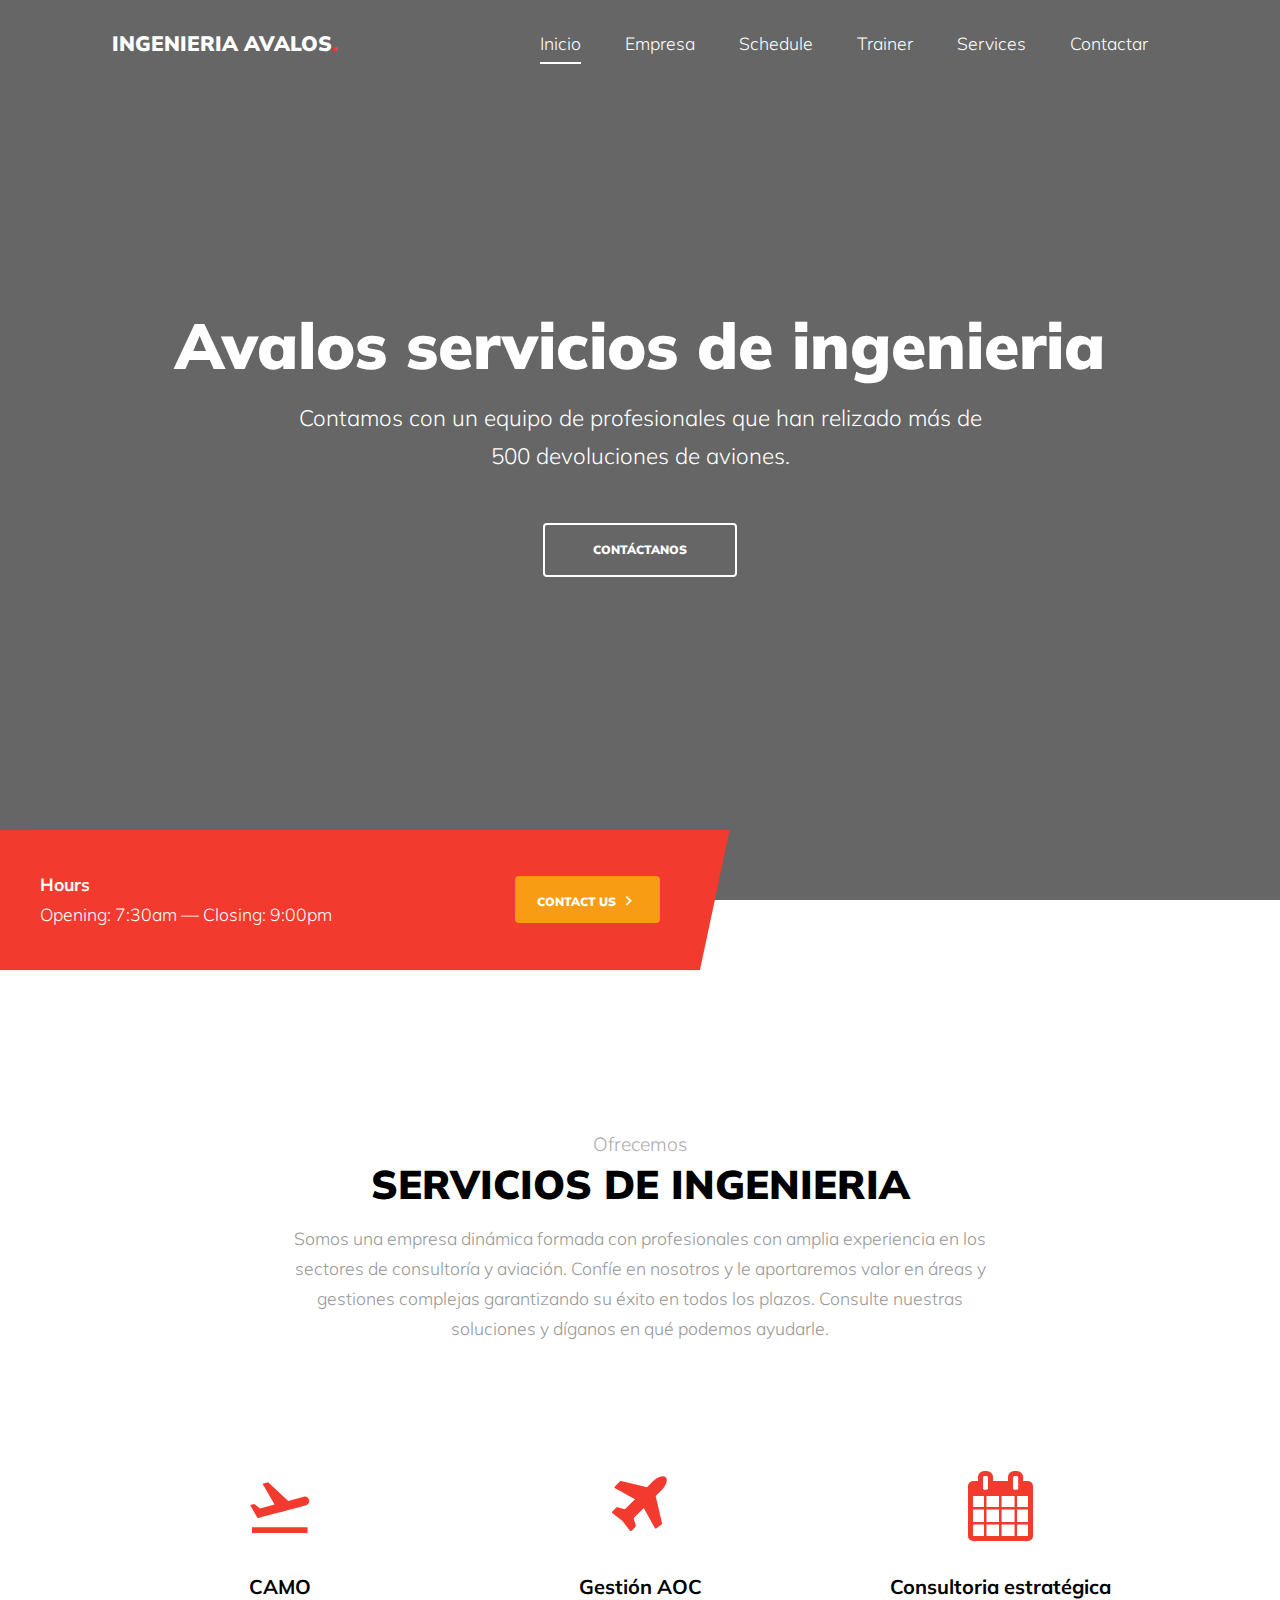
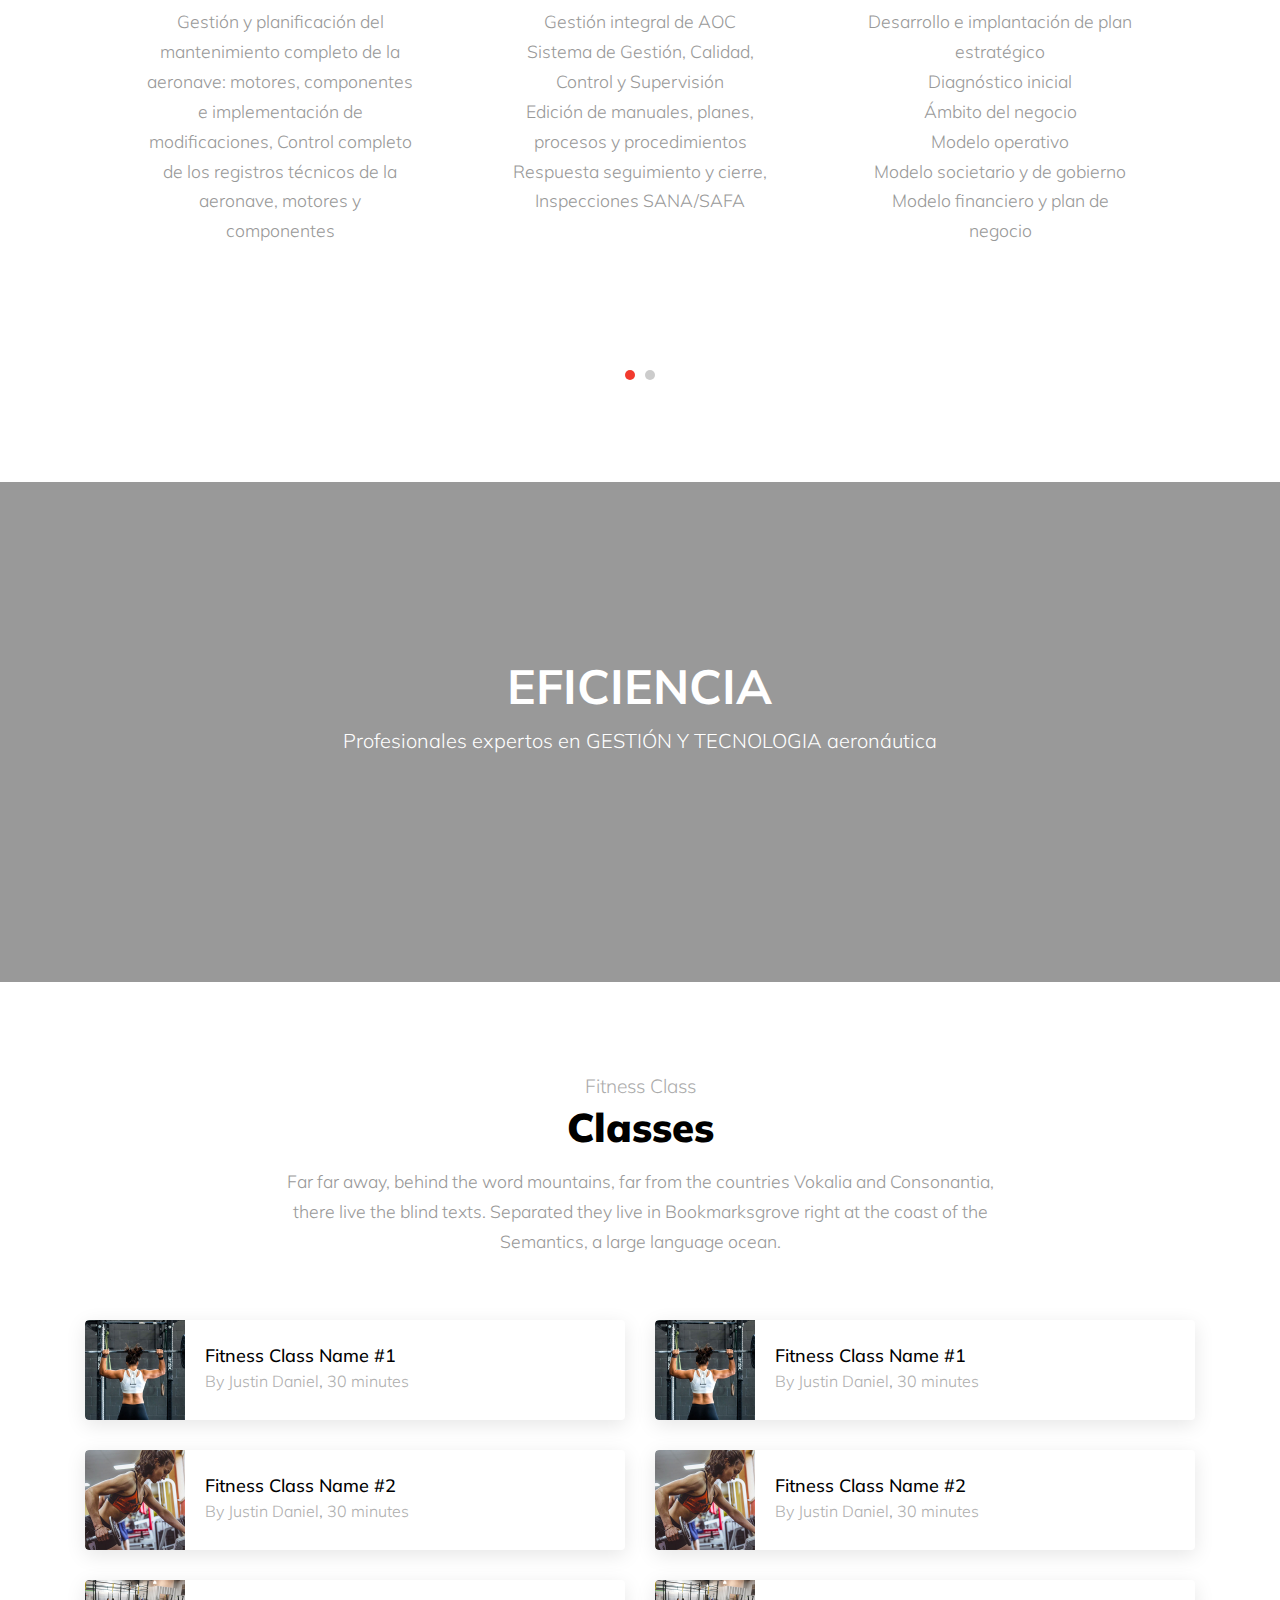
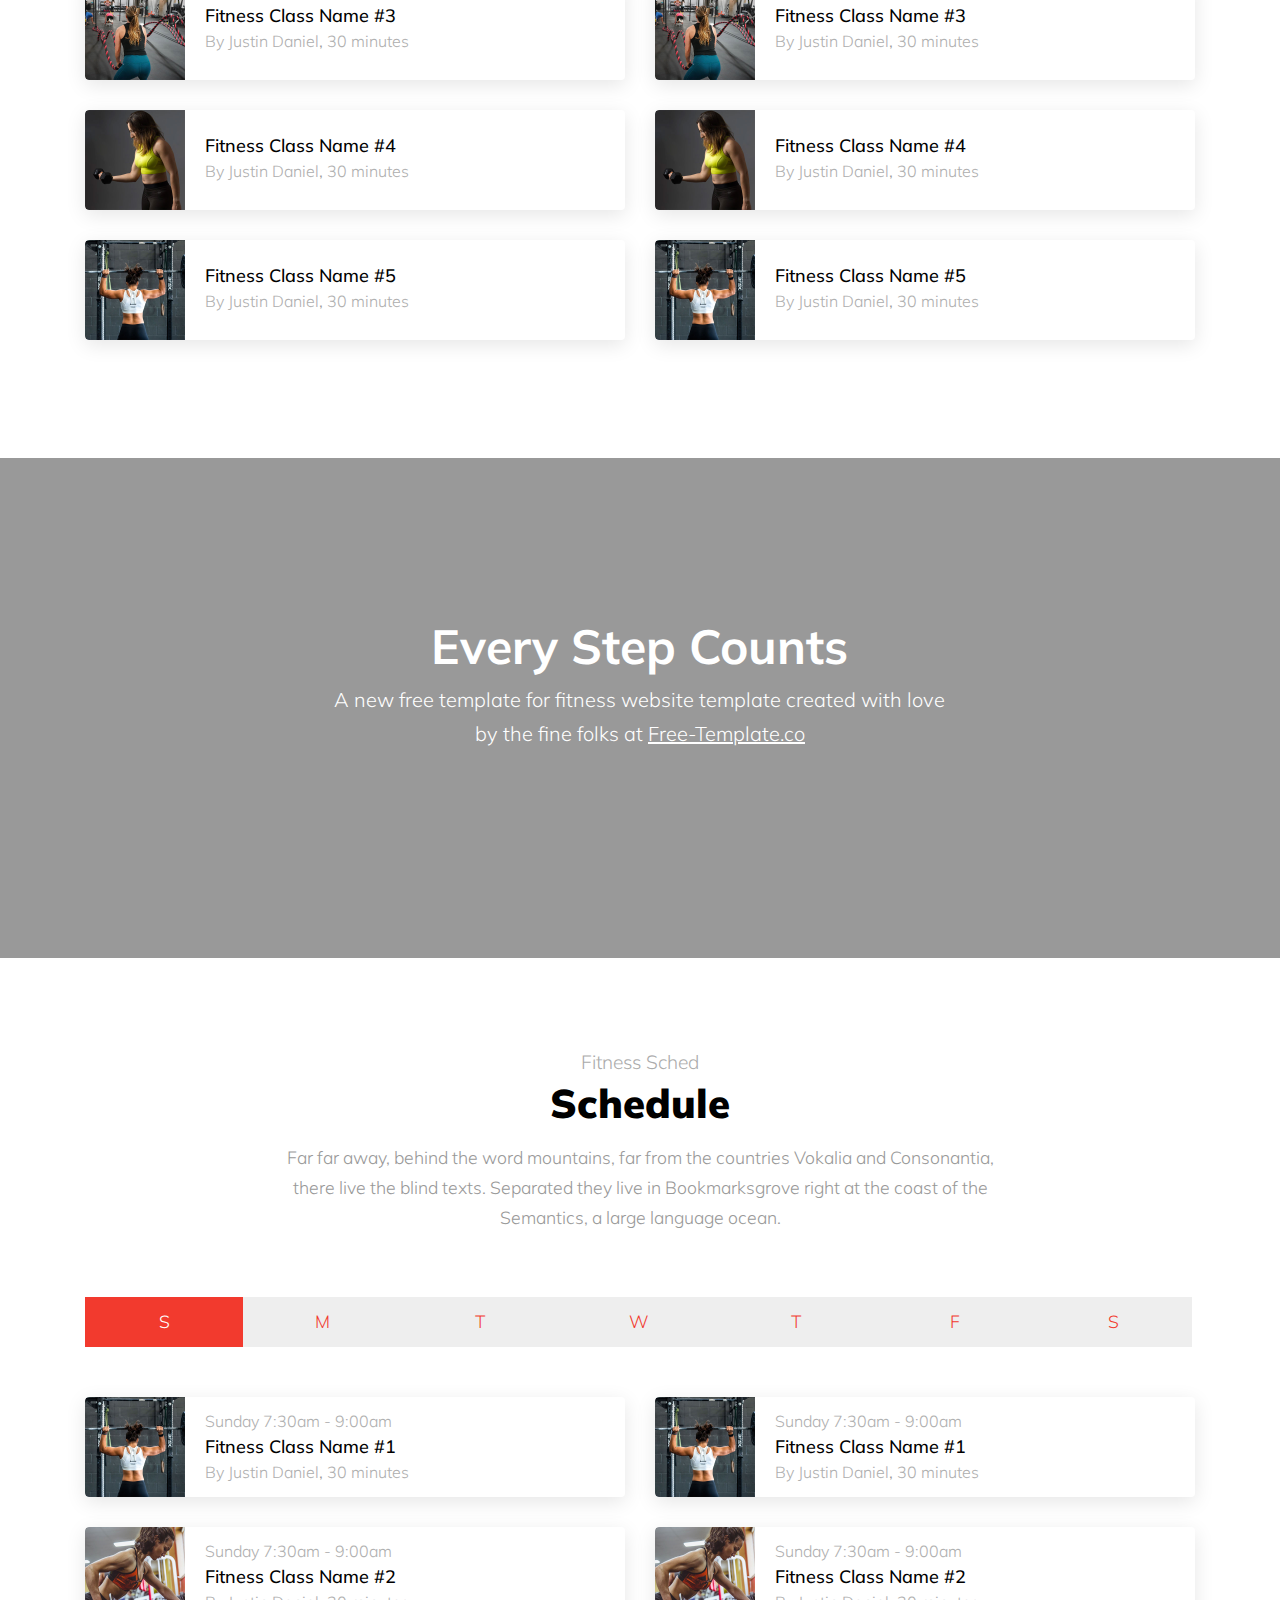
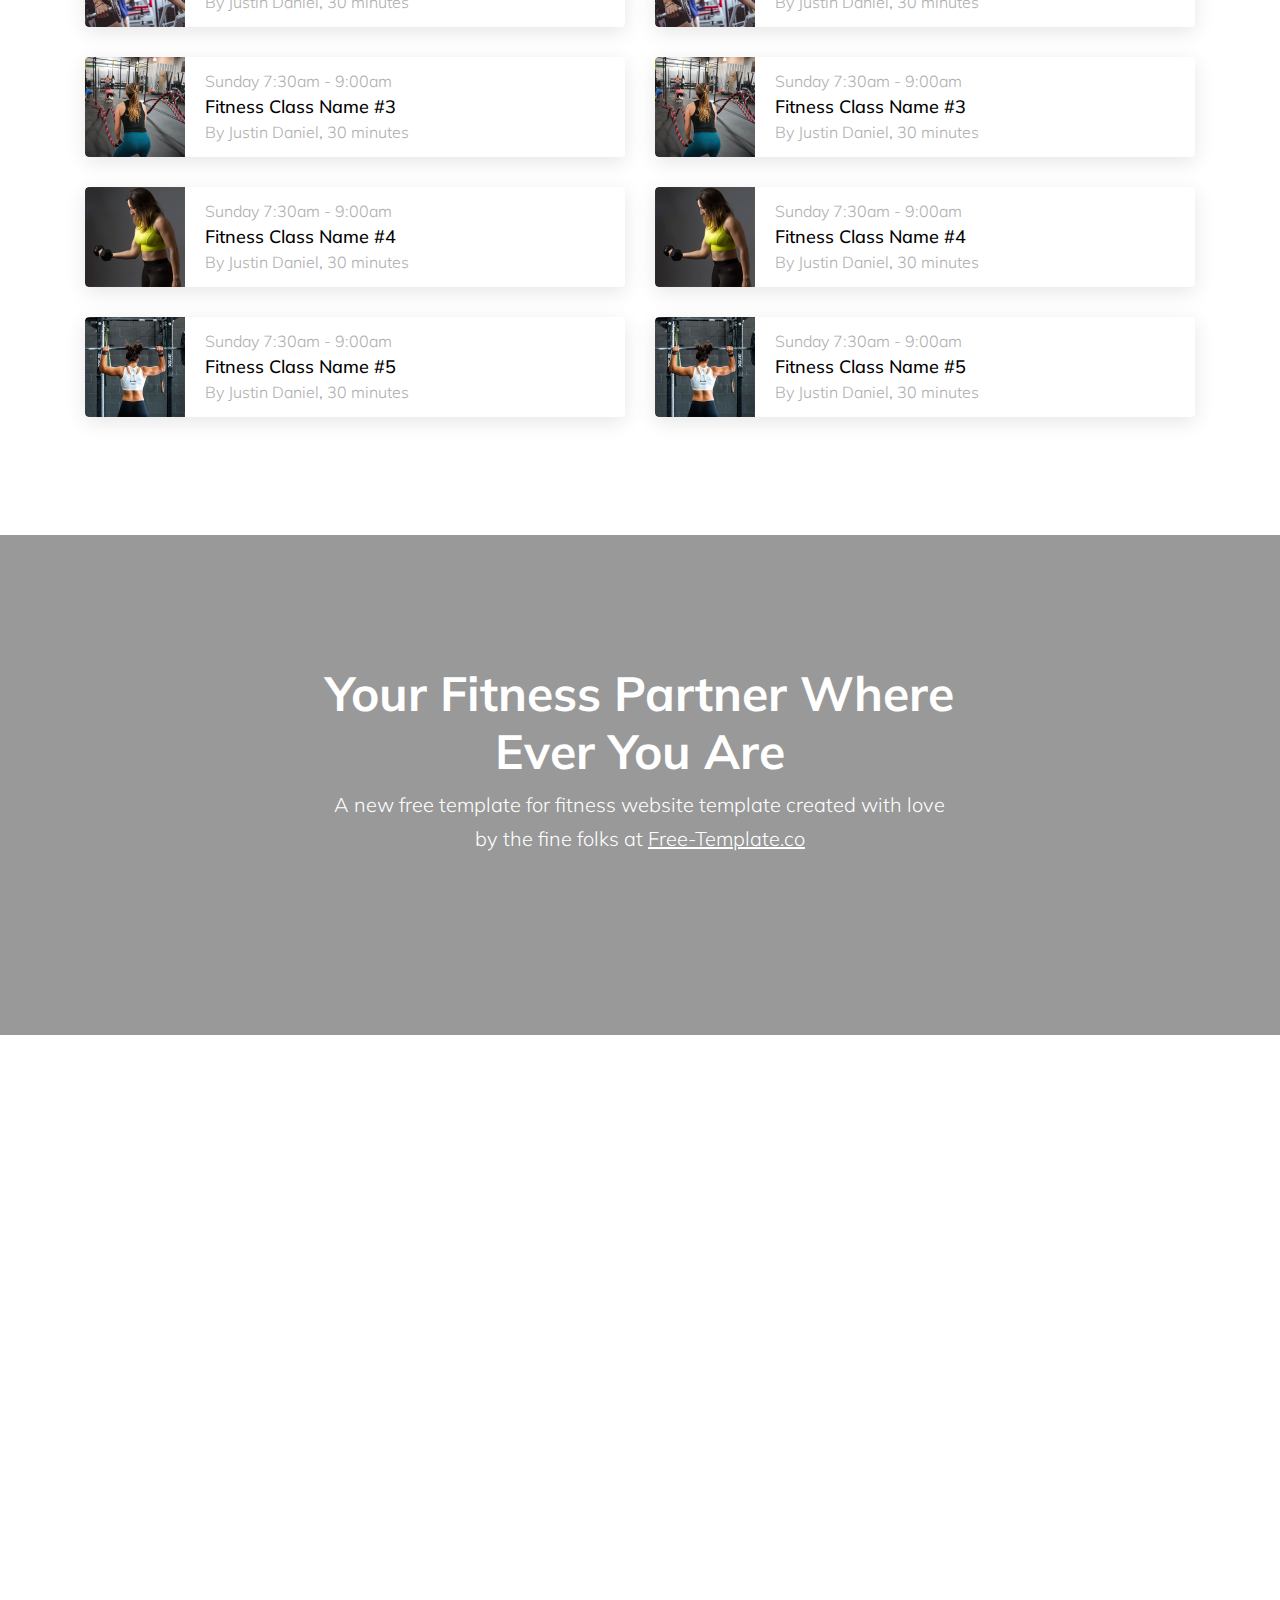
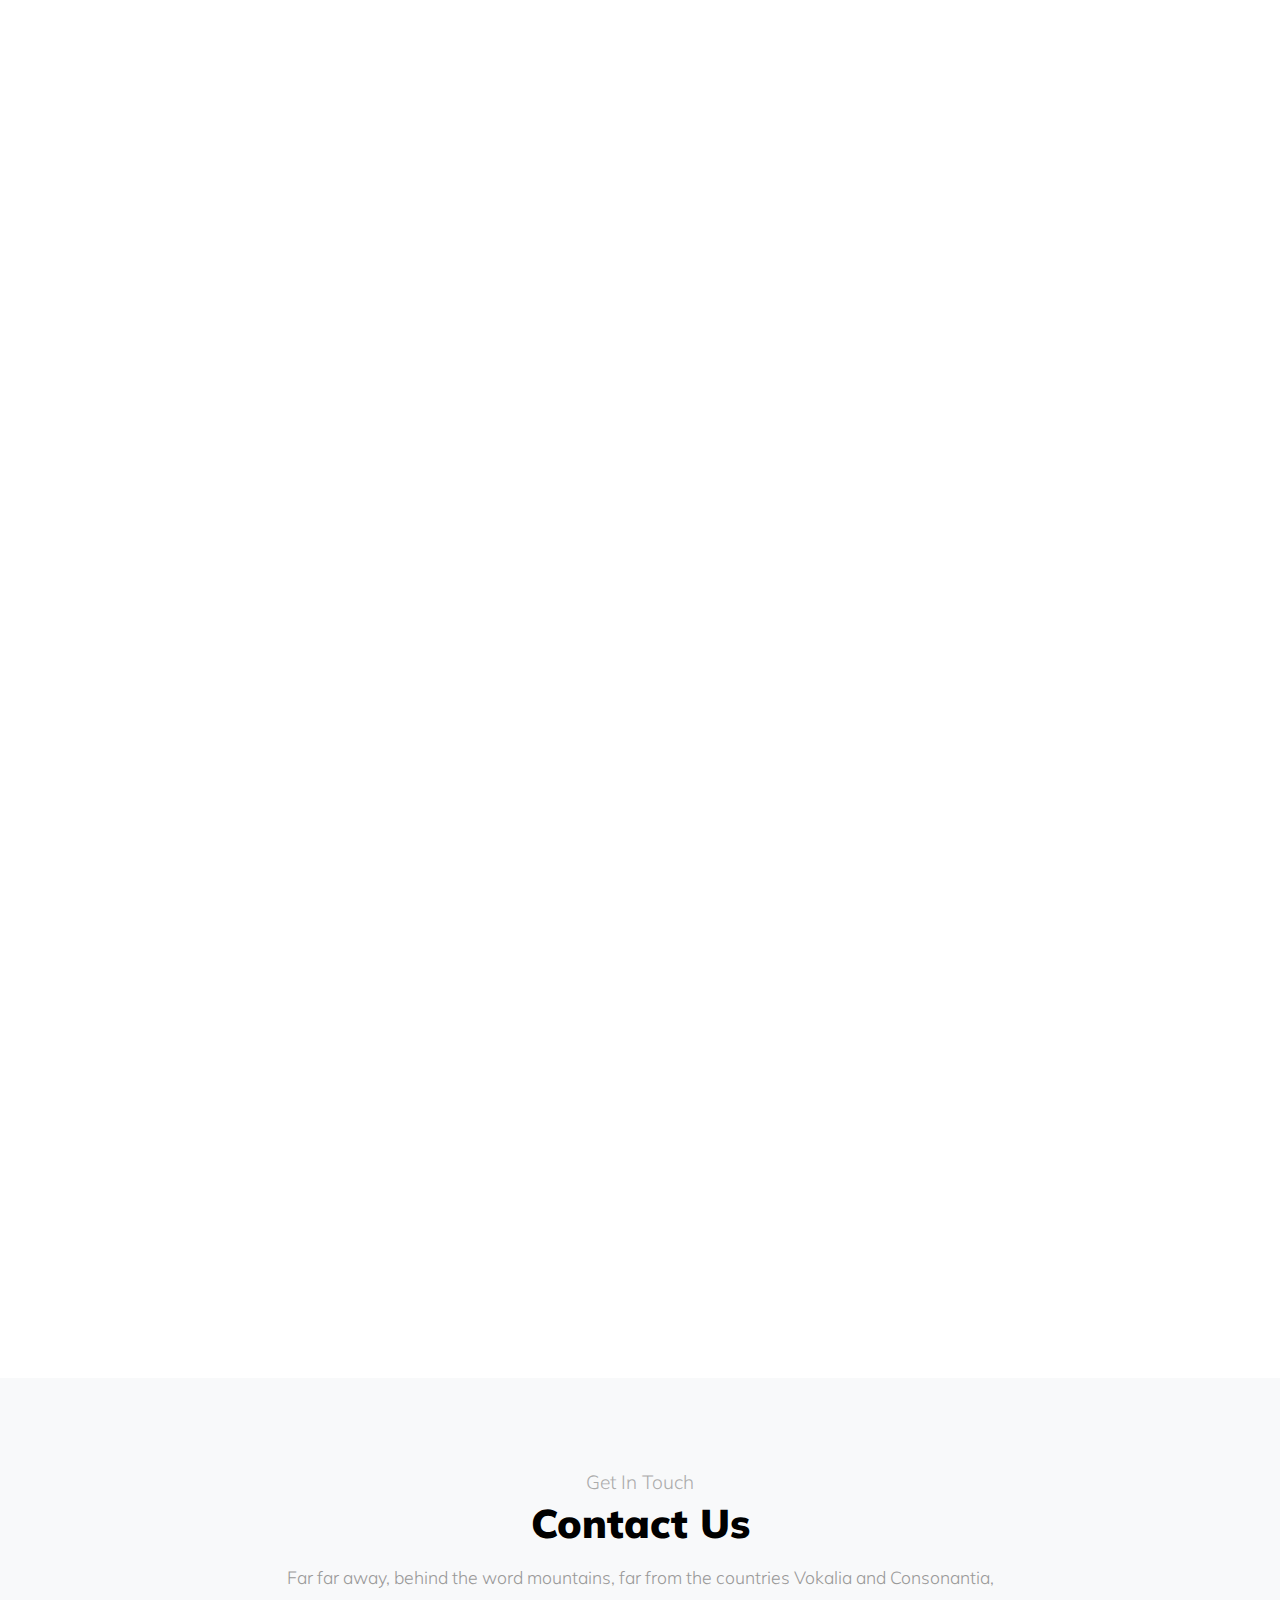
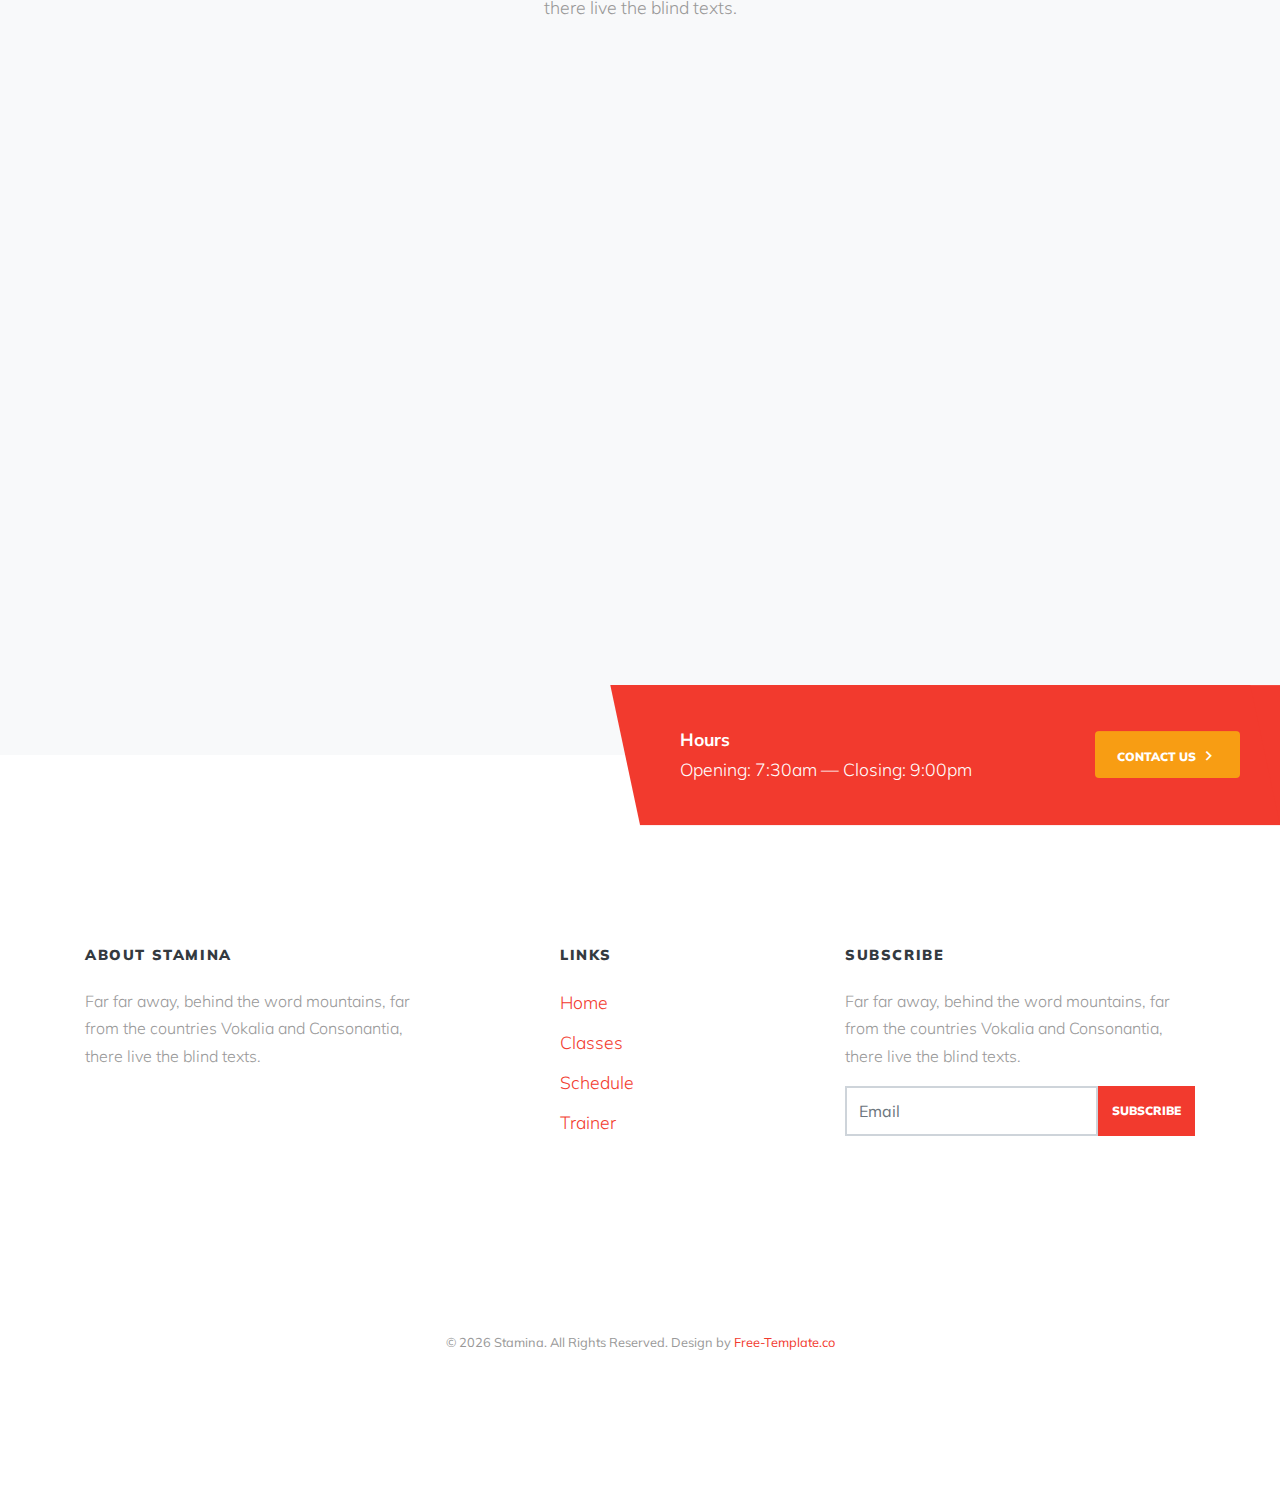
==== commit 3dd79cdd: "Update index.html" ====
--- a/index.html
+++ b/index.html
@@ -75,7 +75,7 @@
             <nav class="site-navigation position-relative text-right" role="navigation">
               <ul class="site-menu main-menu js-clone-nav mr-auto d-none d-lg-block">
                 <li><a href="#home-section" class="nav-link">Inicio</a></li>
-                <li><a href="#classes-section" class="nav-link">Classes</a></li>
+                <li><a href="#classes-section" class="nav-link">Empresa</a></li>
                 <li><a href="#schedule-section" class="nav-link">Schedule</a></li>
                 <li><a href="#trainer-section" class="nav-link">Trainer</a></li>
                 <li><a href="#services-section" class="nav-link">Services</a></li>
@@ -1637,4 +1637,4 @@
 
 </body>
 
-</html>+</html>
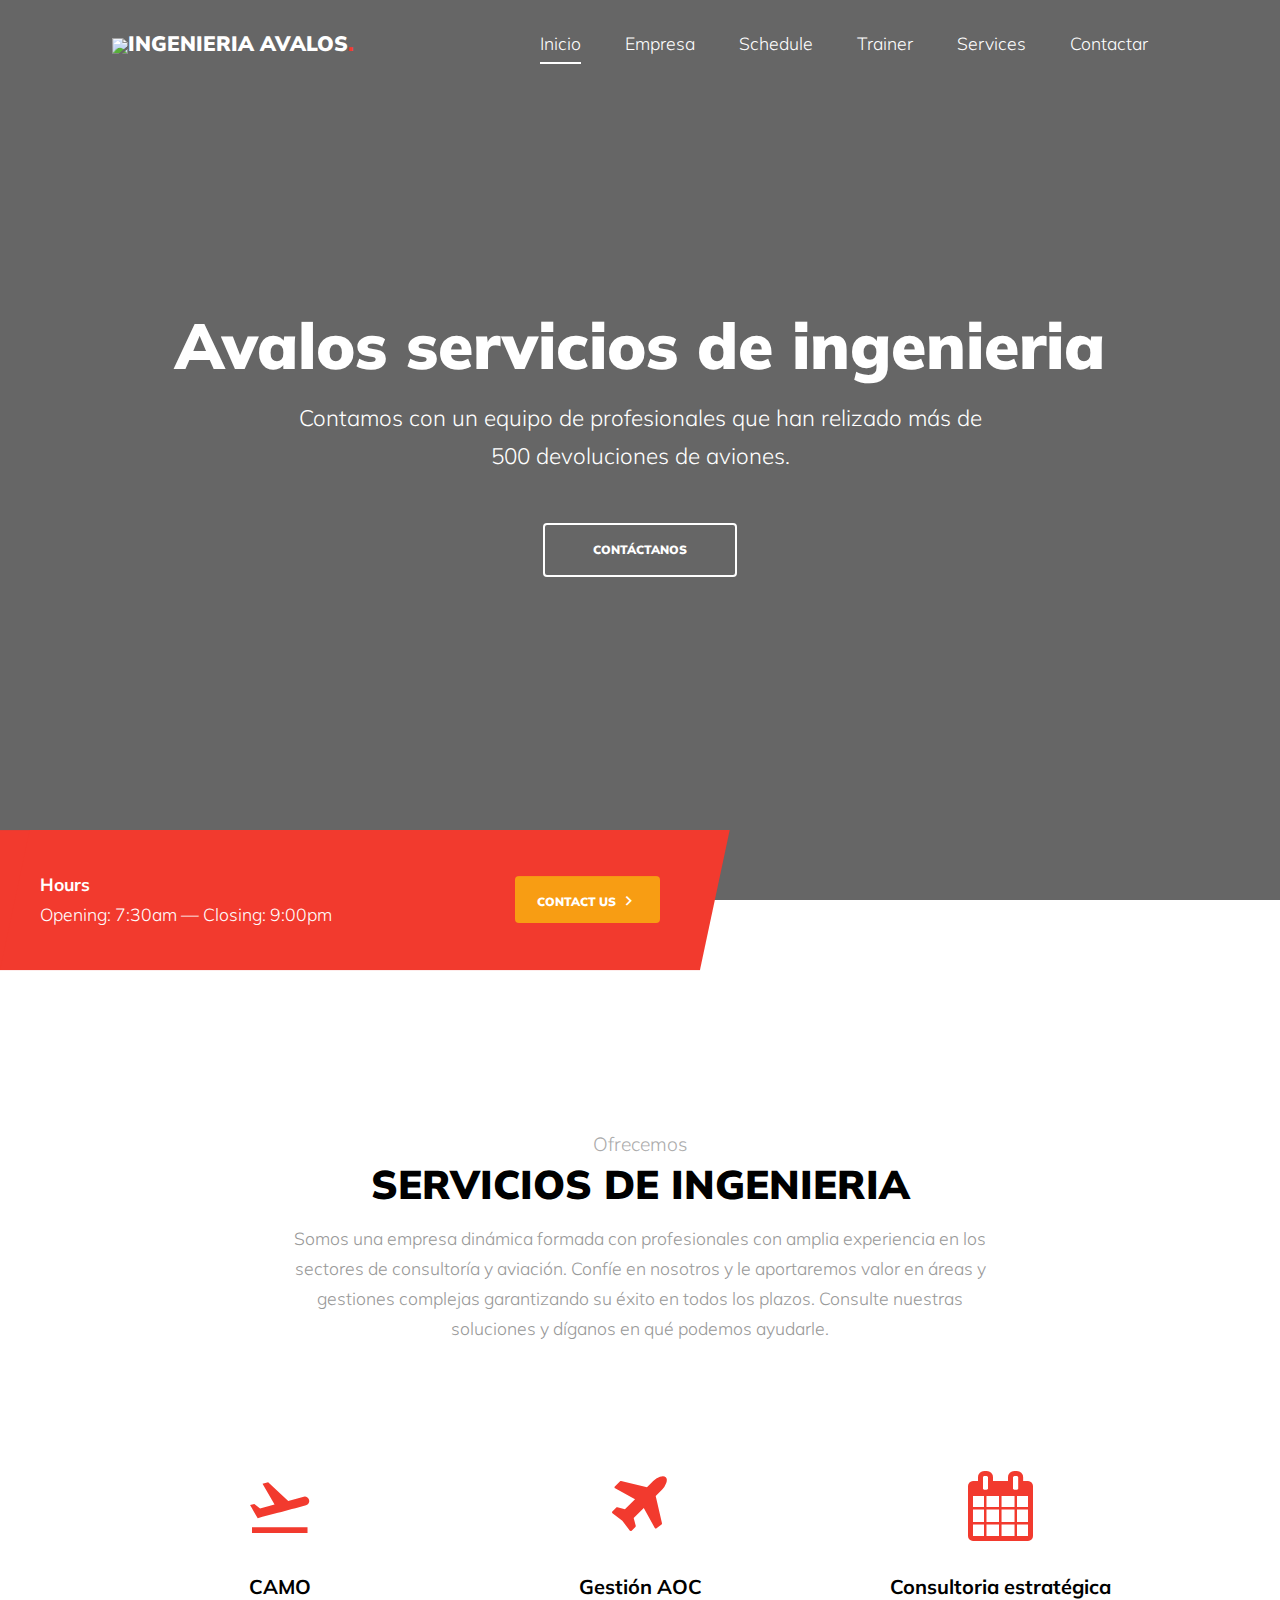
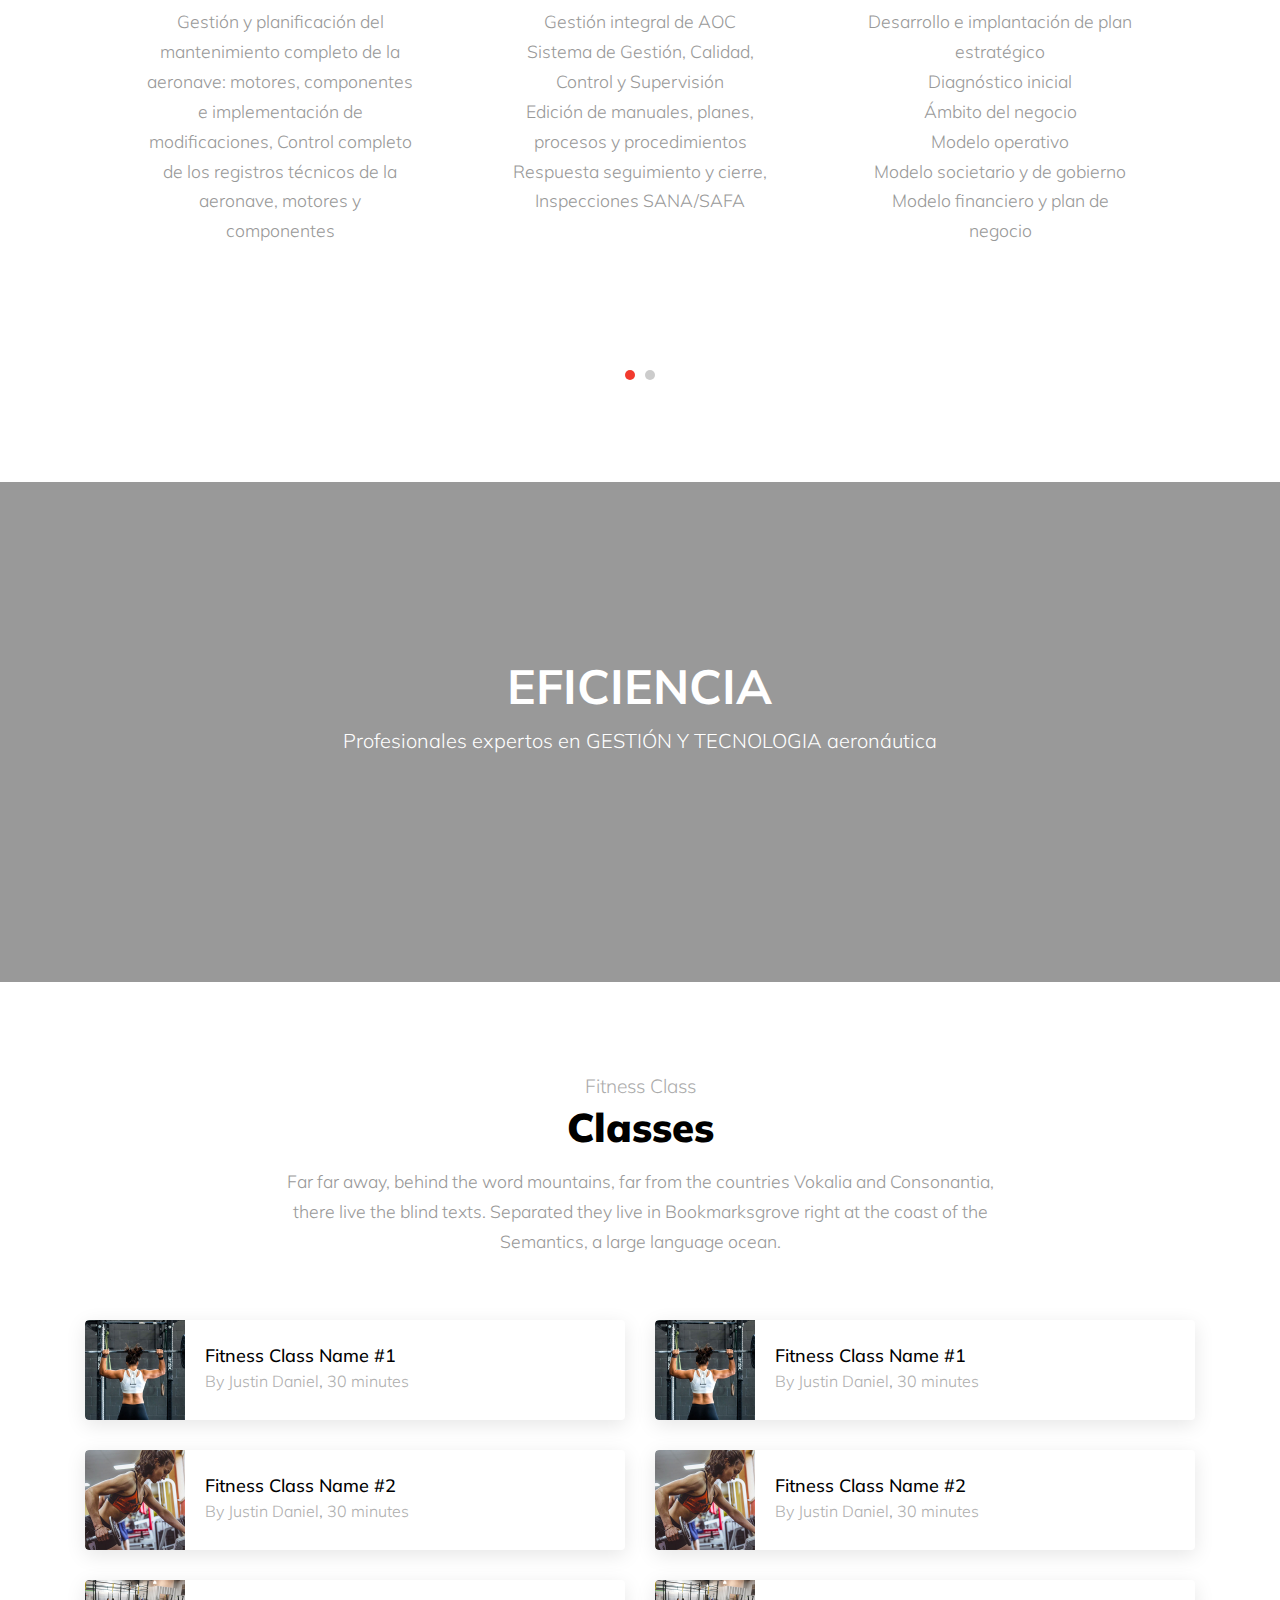
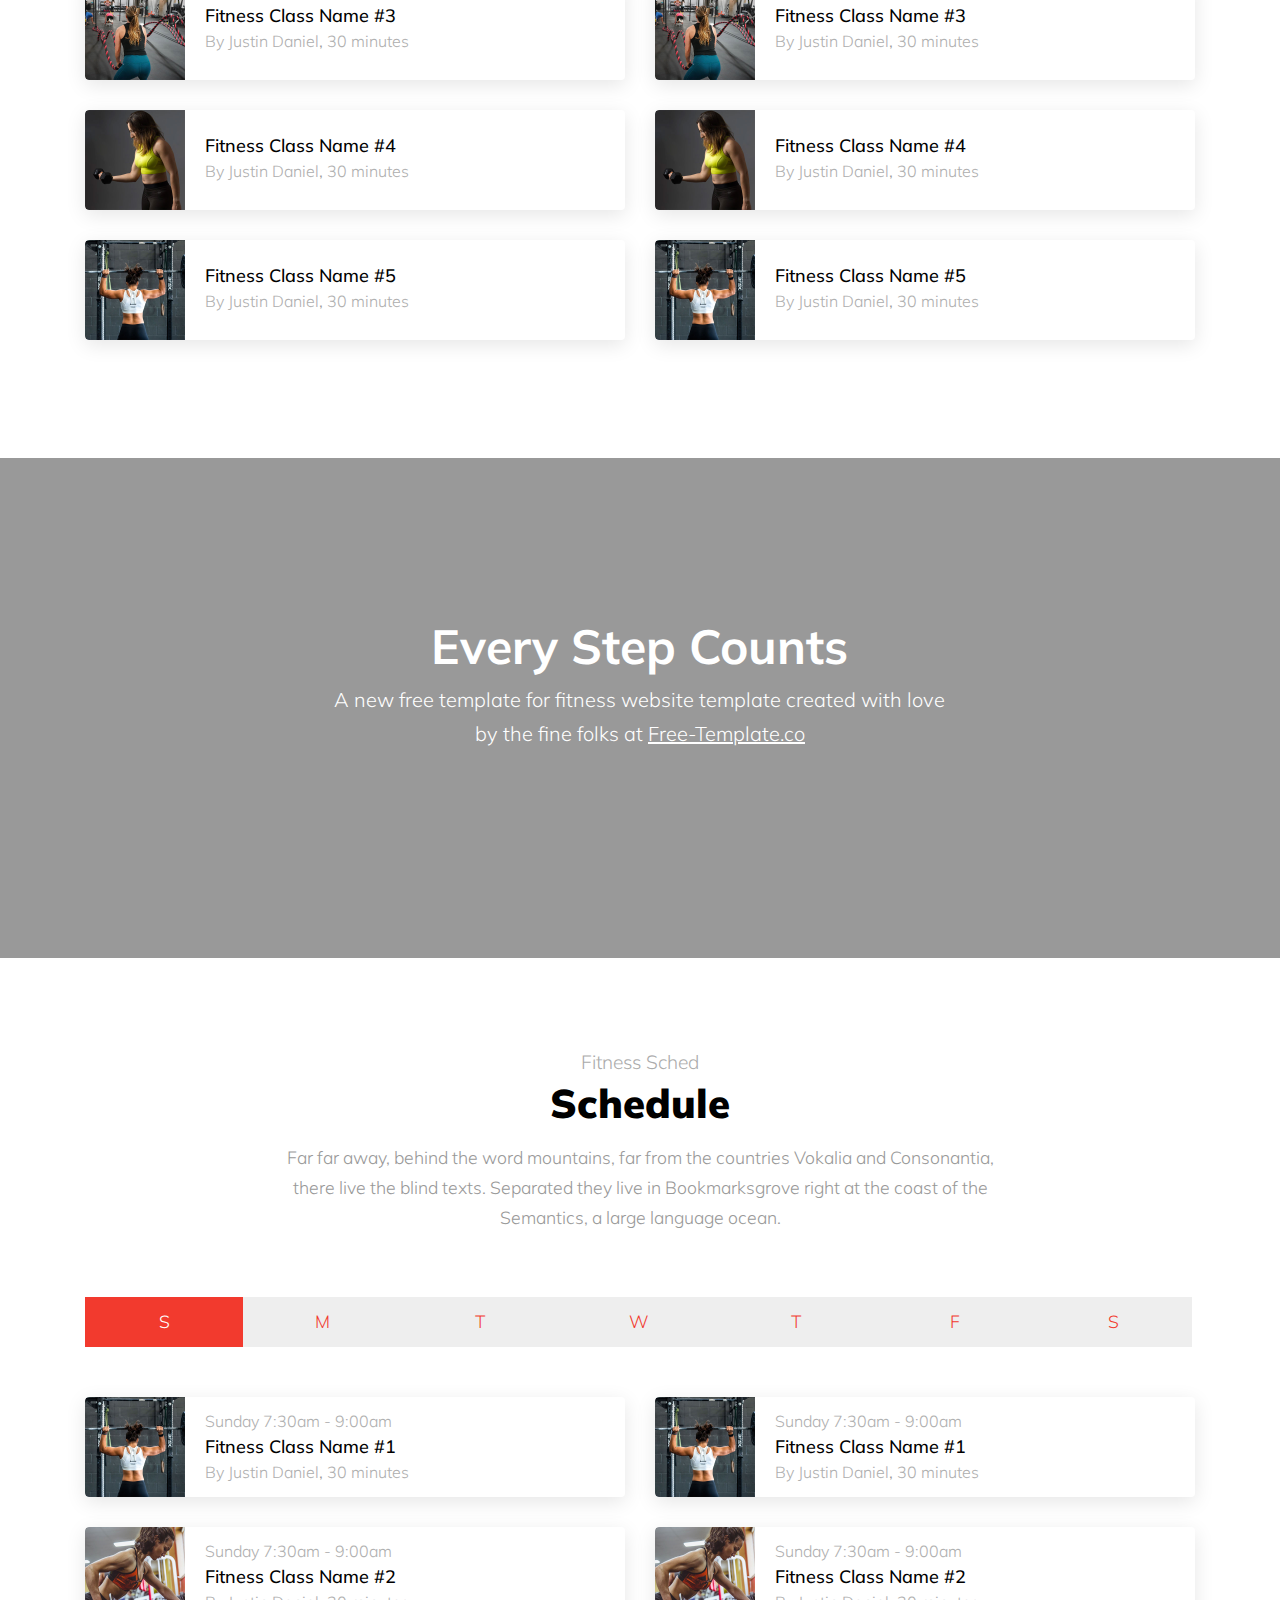
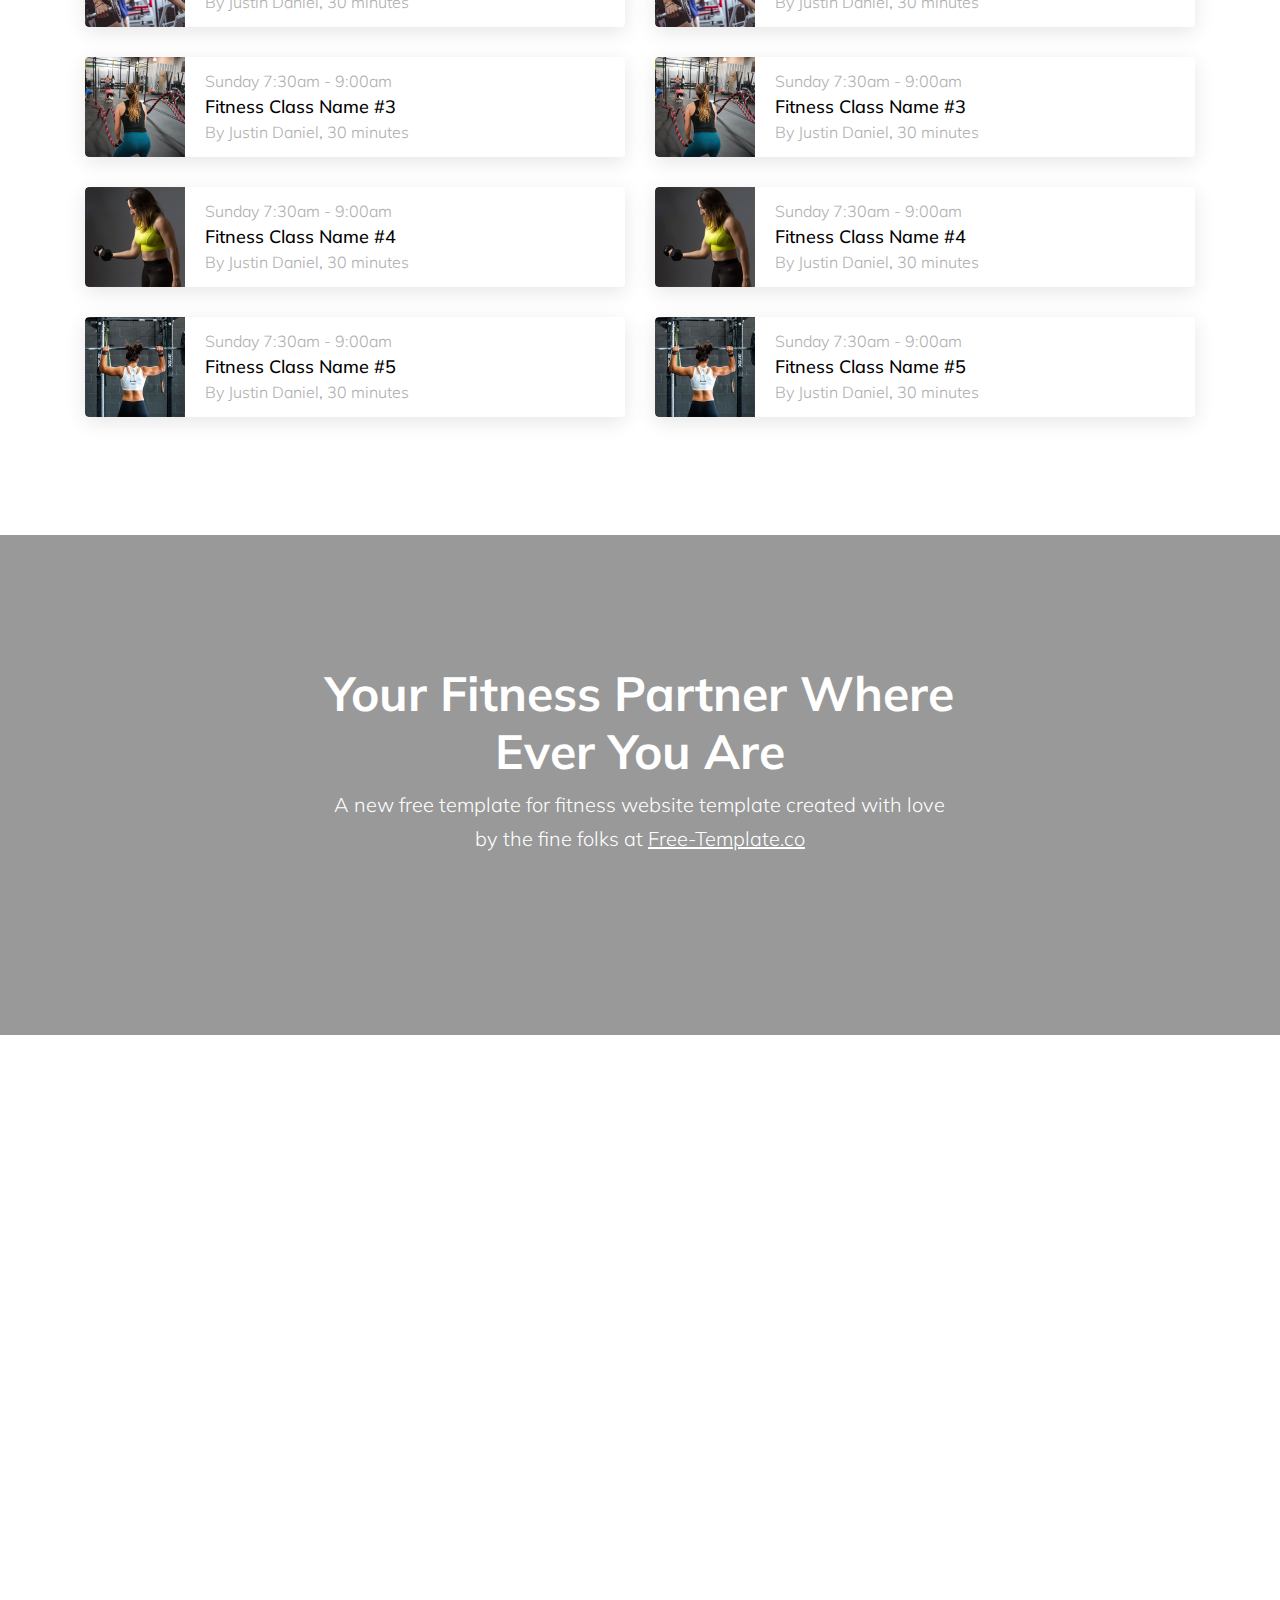
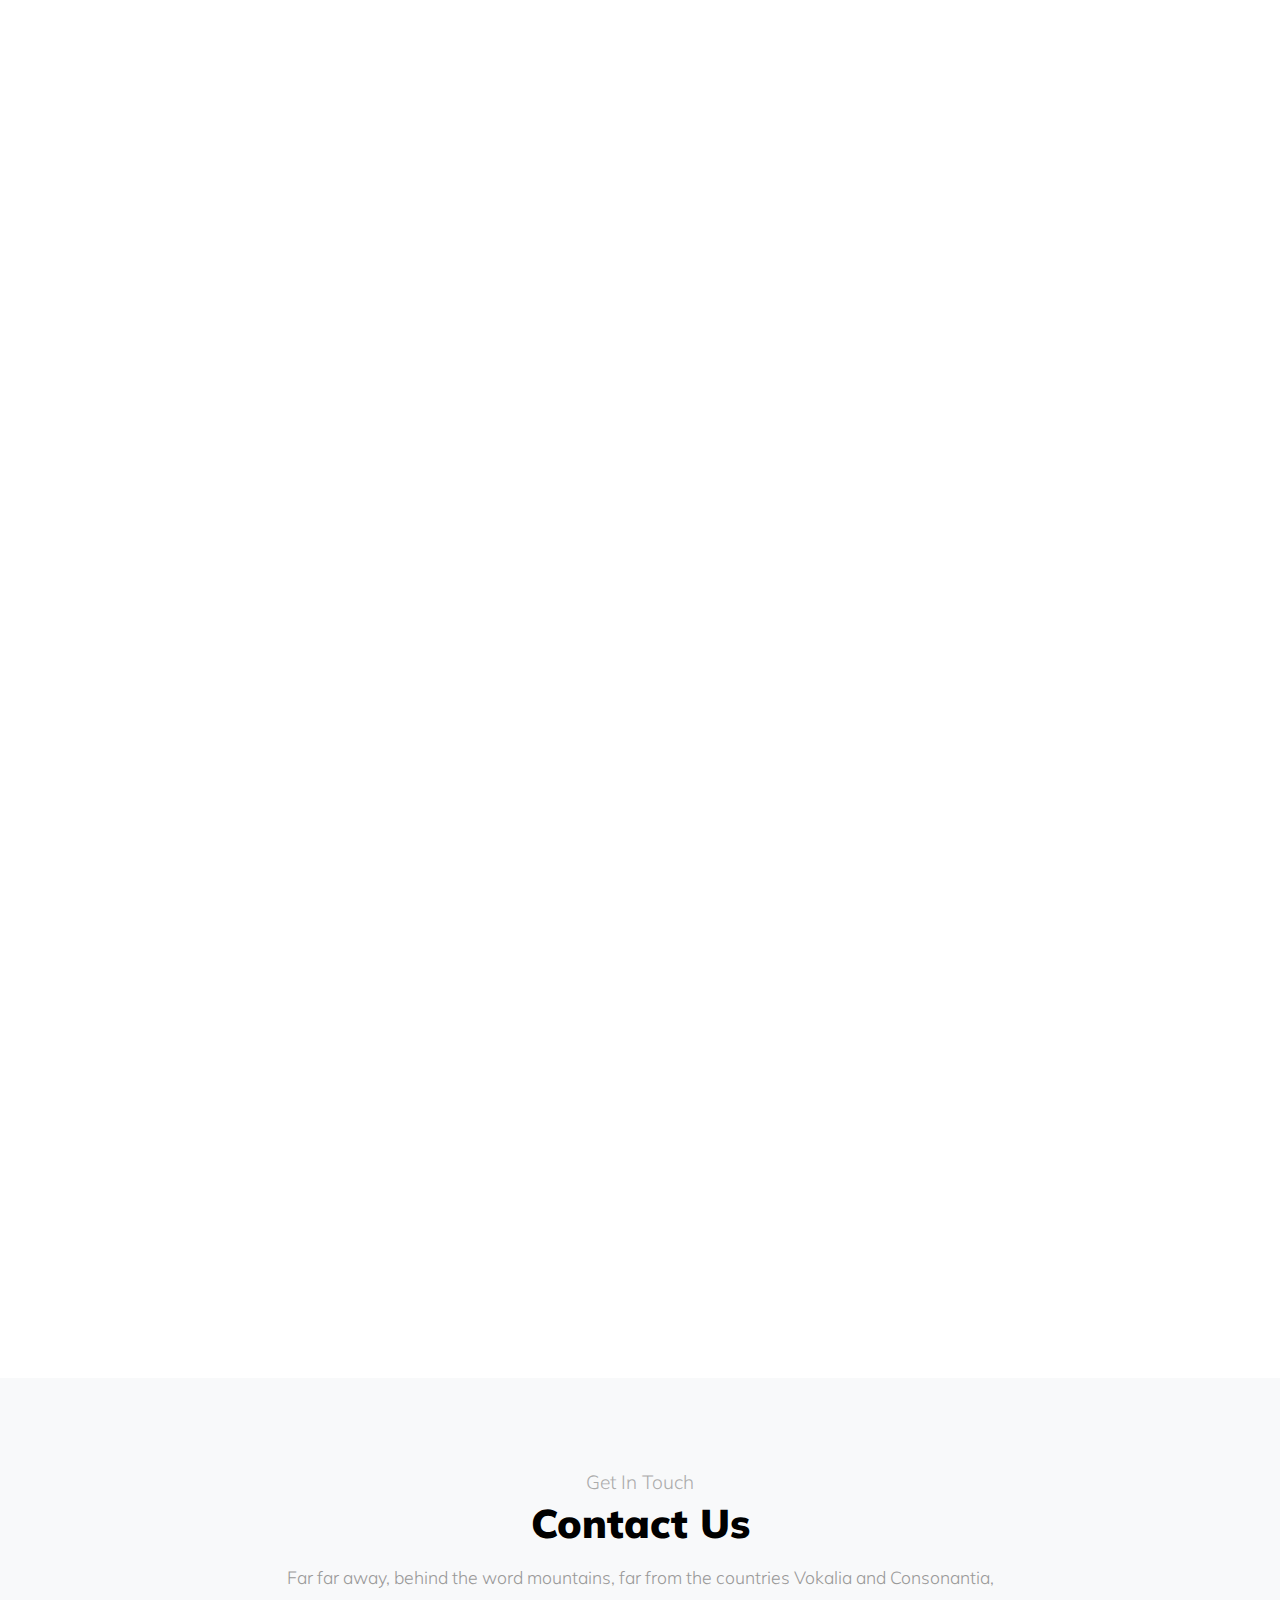
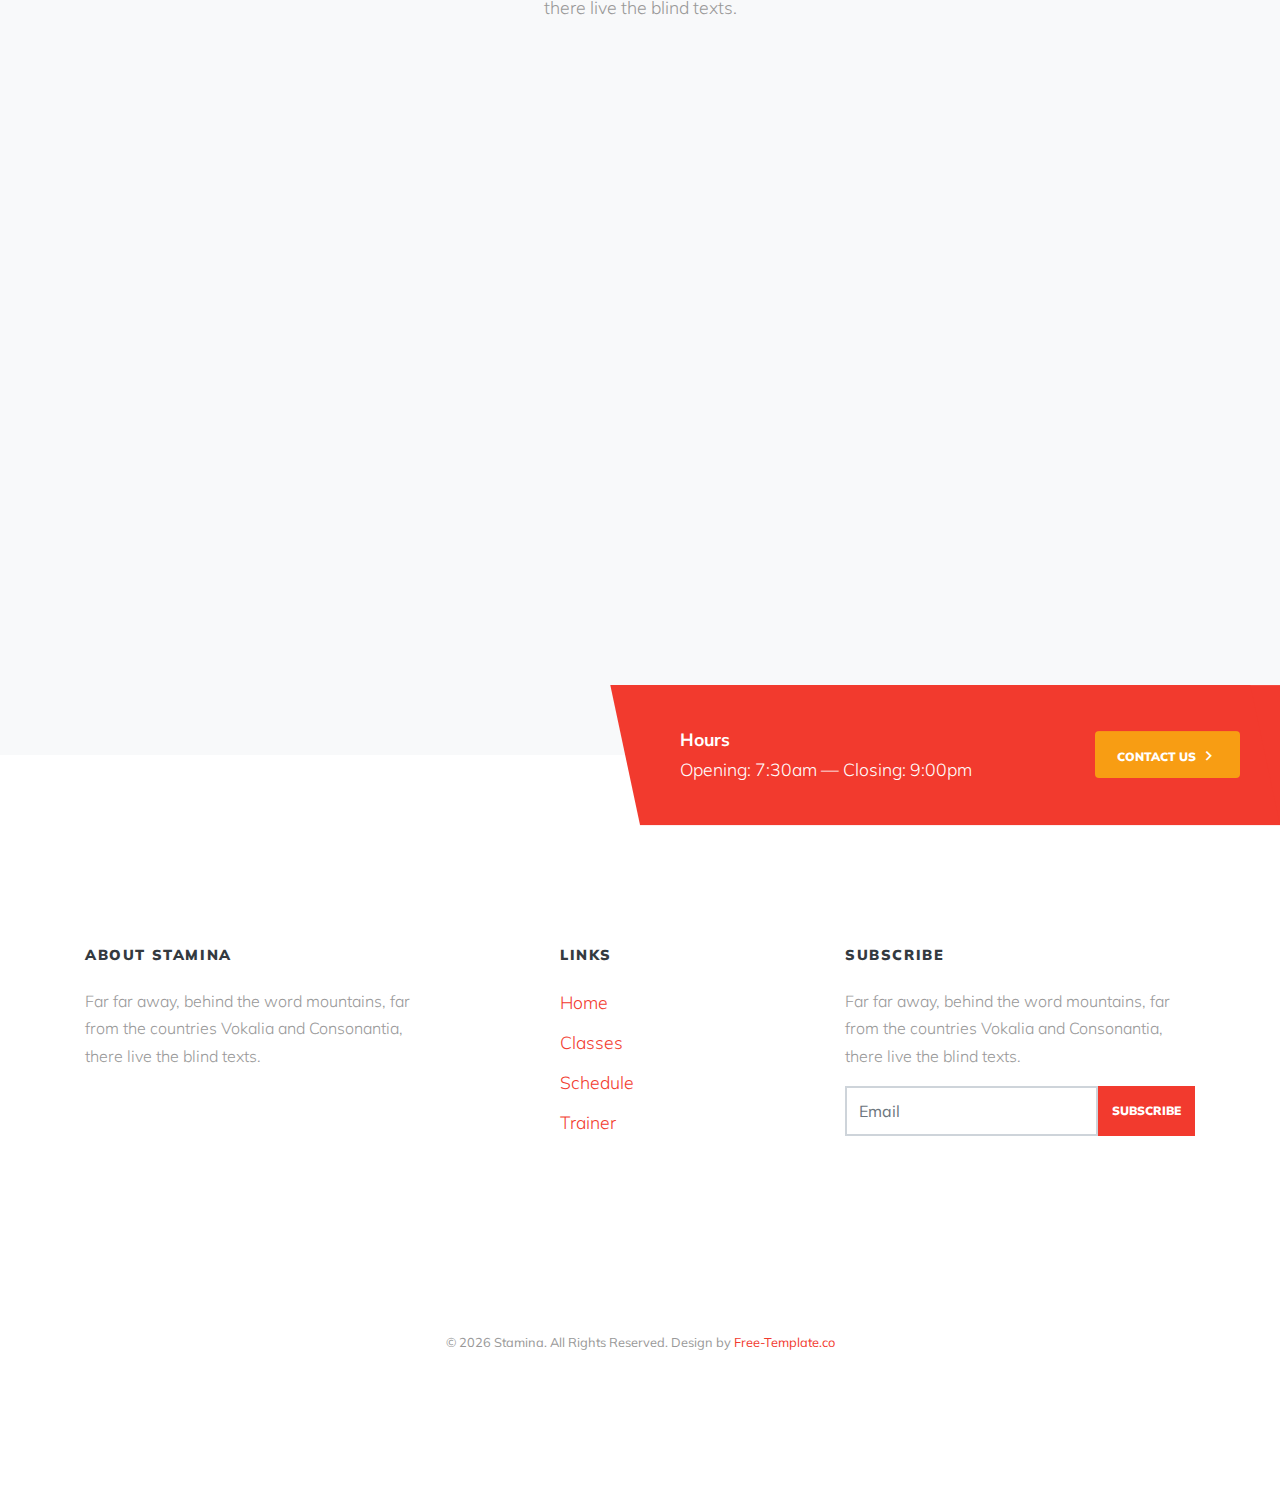
==== commit 036425bf: "Update index.html" ====
--- a/index.html
+++ b/index.html
@@ -70,6 +70,8 @@
 
       <div class="container-fluid">
         <div class="d-flex align-items-center">
+          <a class="navbar-logo" href="#">
+          <img src="images/logo-1.png" ></a>
           <div class="site-logo"><a href="index.html">Ingenieria AVALOS<span>.</span> </a></div>
           <div class="ml-auto">
             <nav class="site-navigation position-relative text-right" role="navigation">
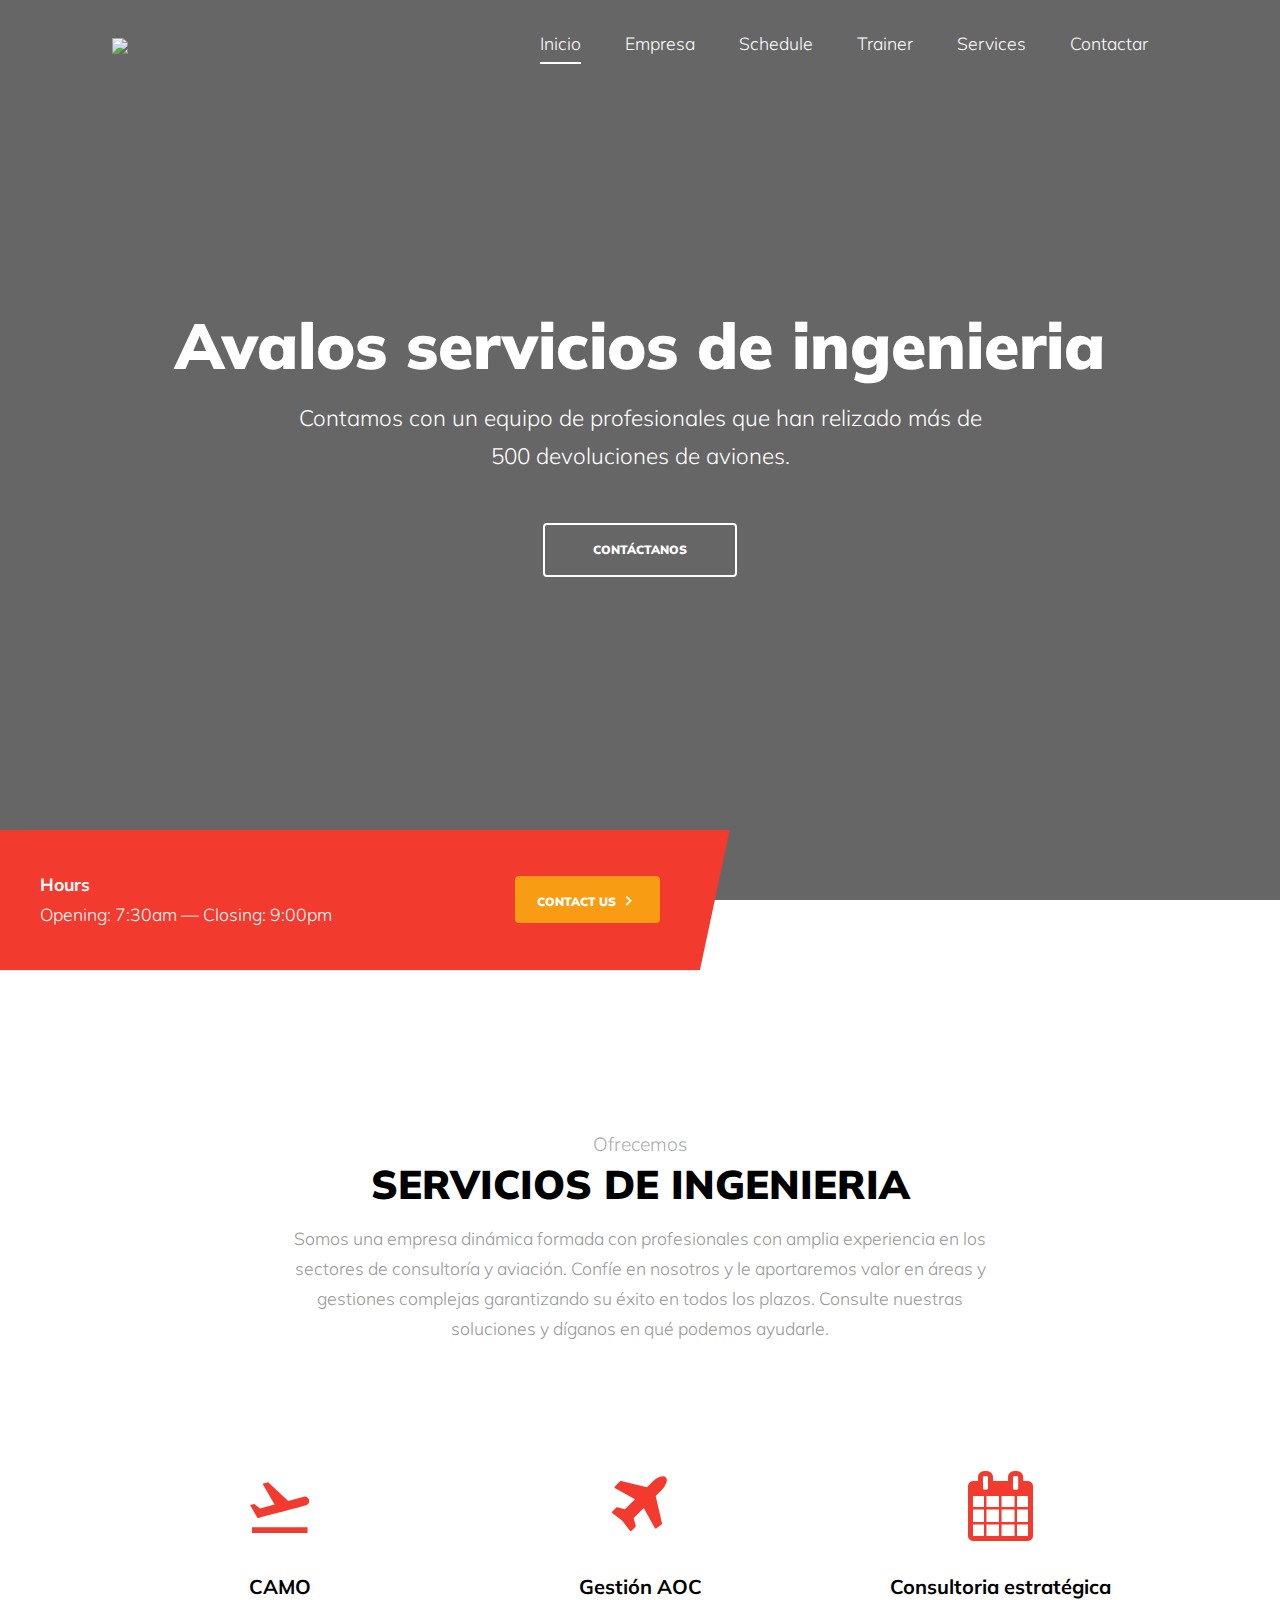
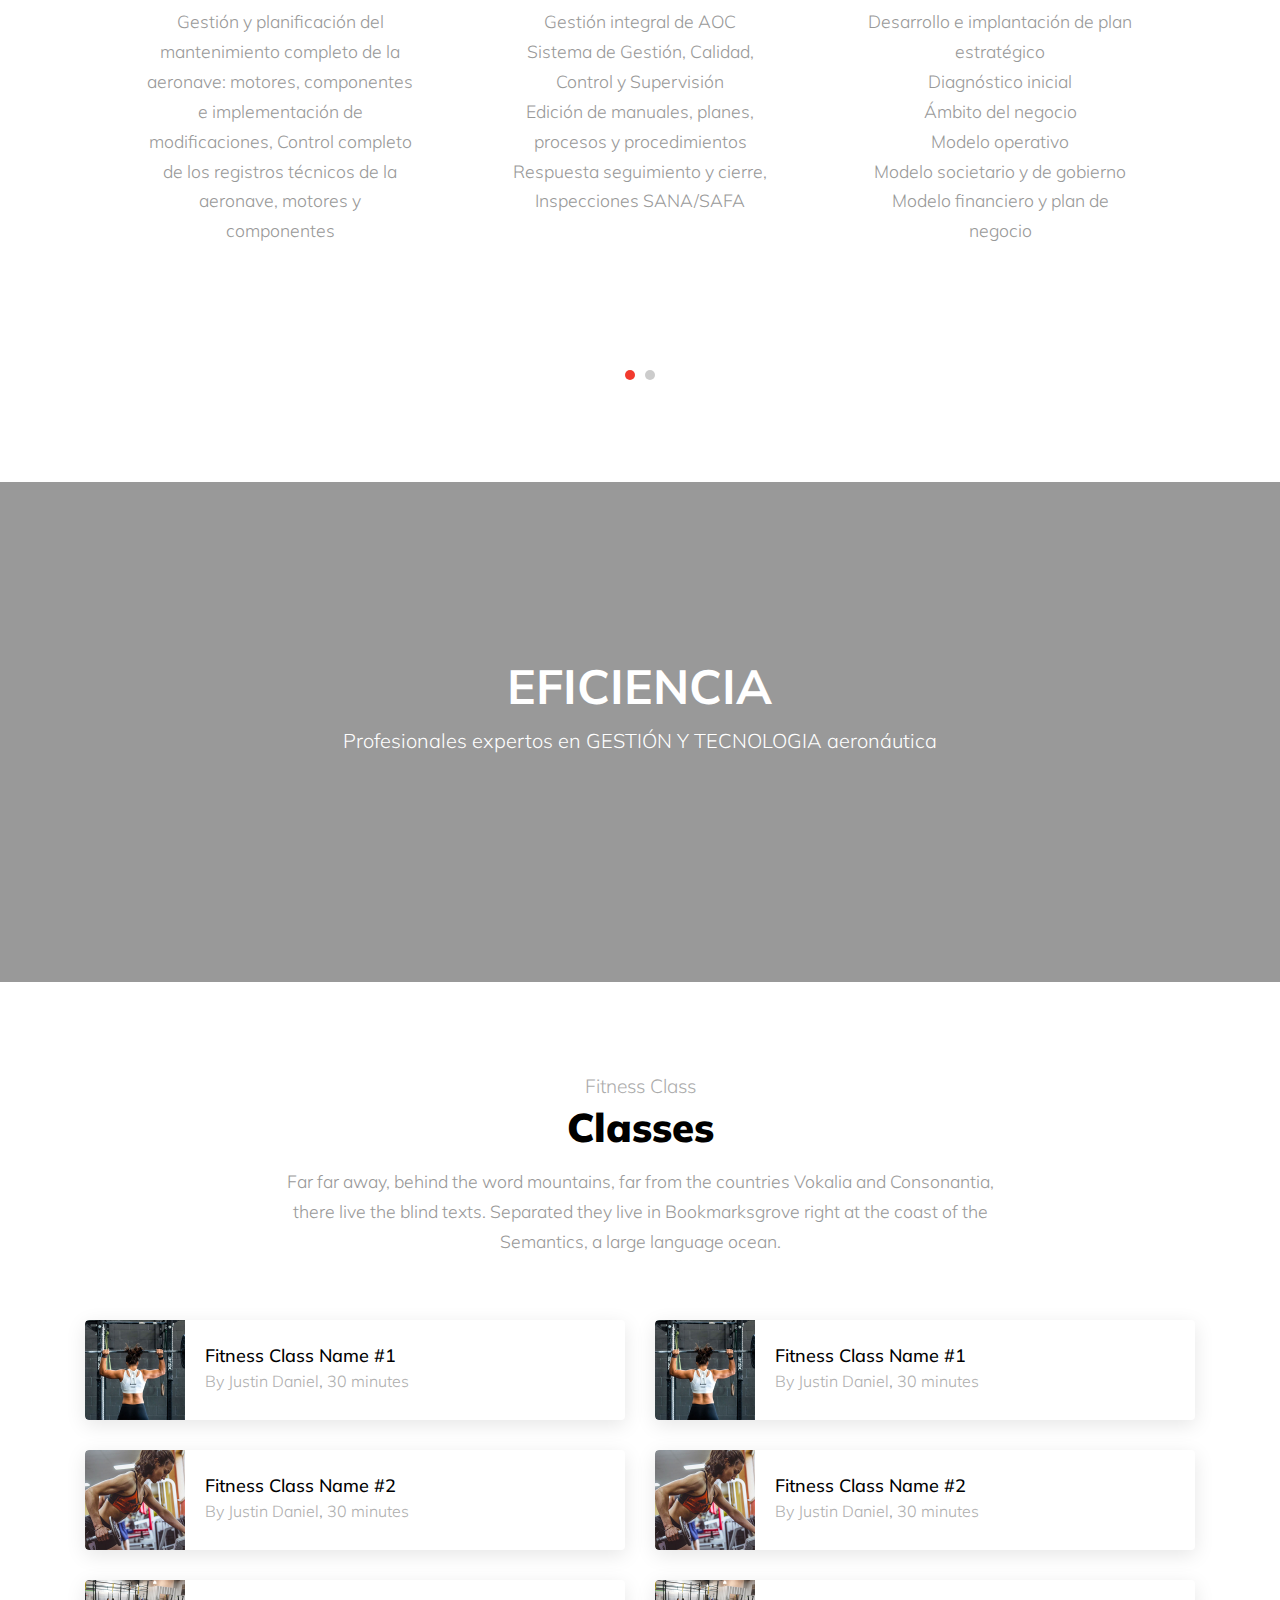
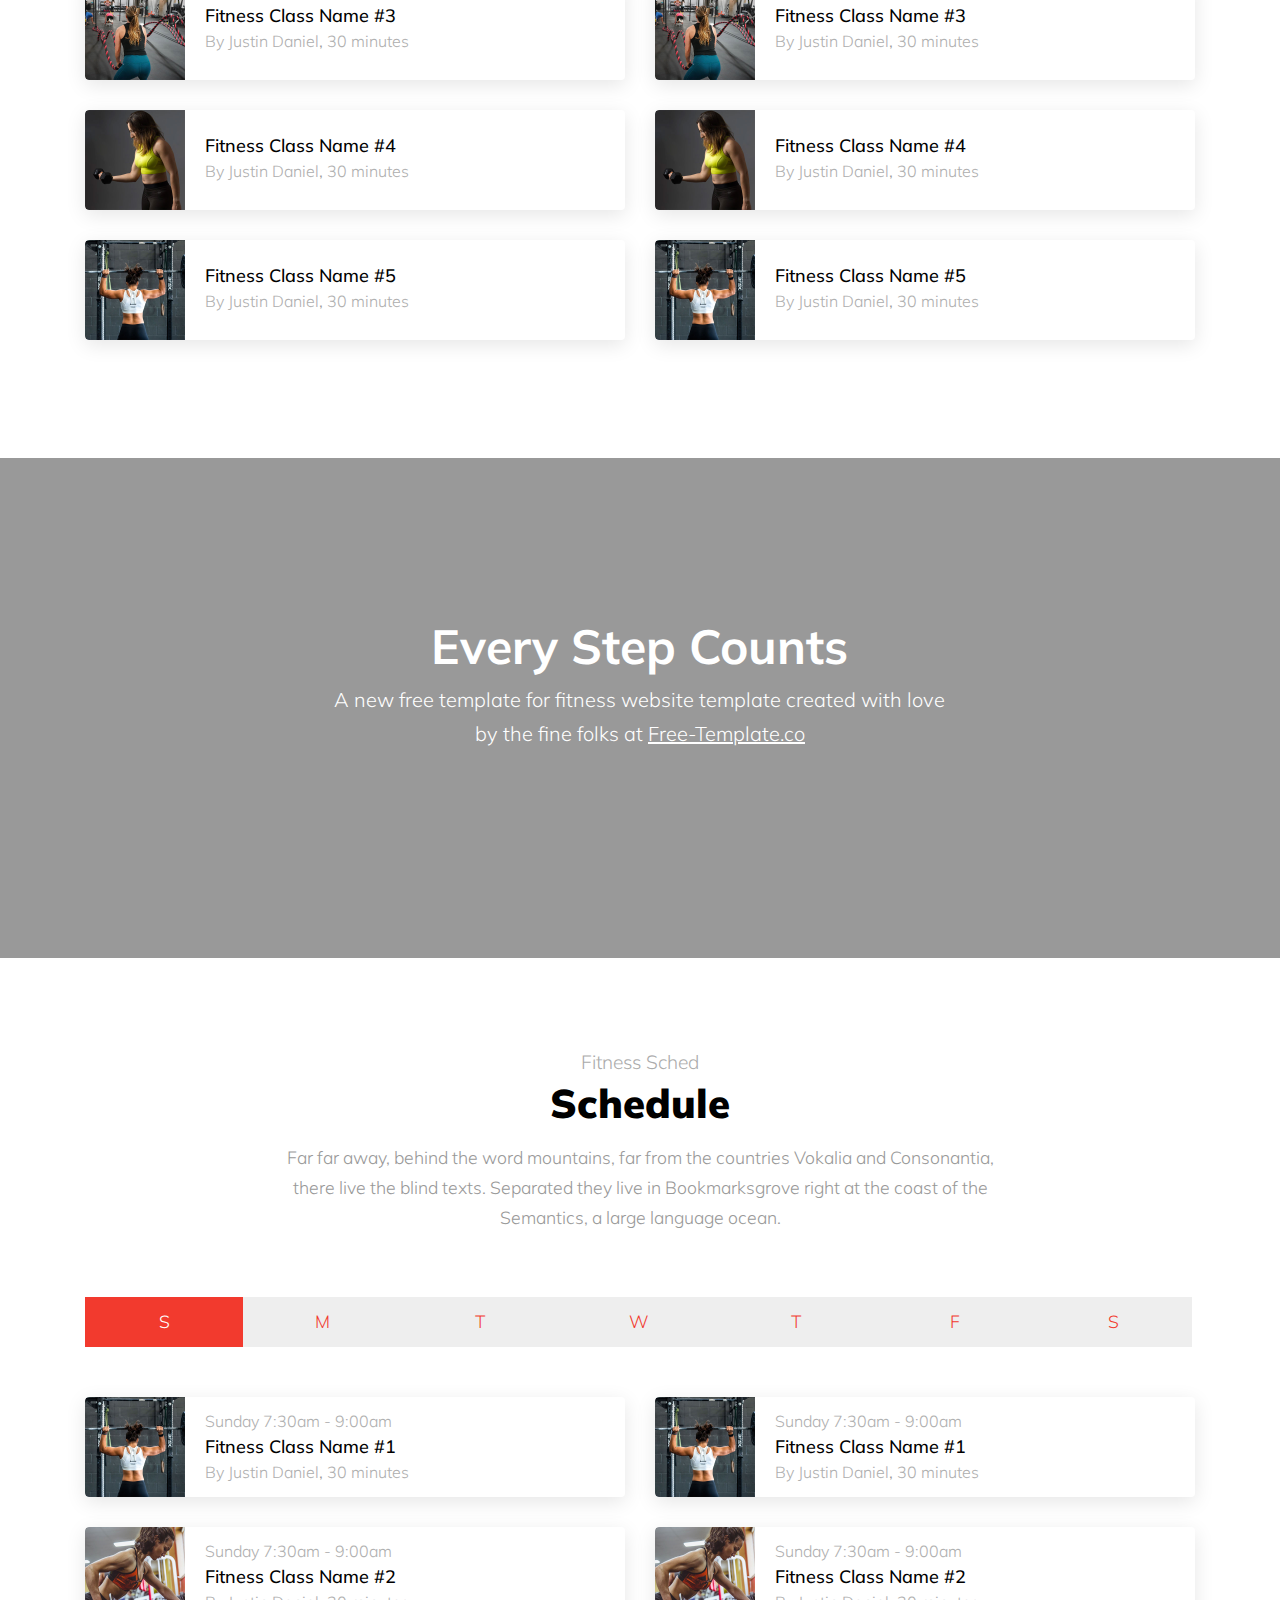
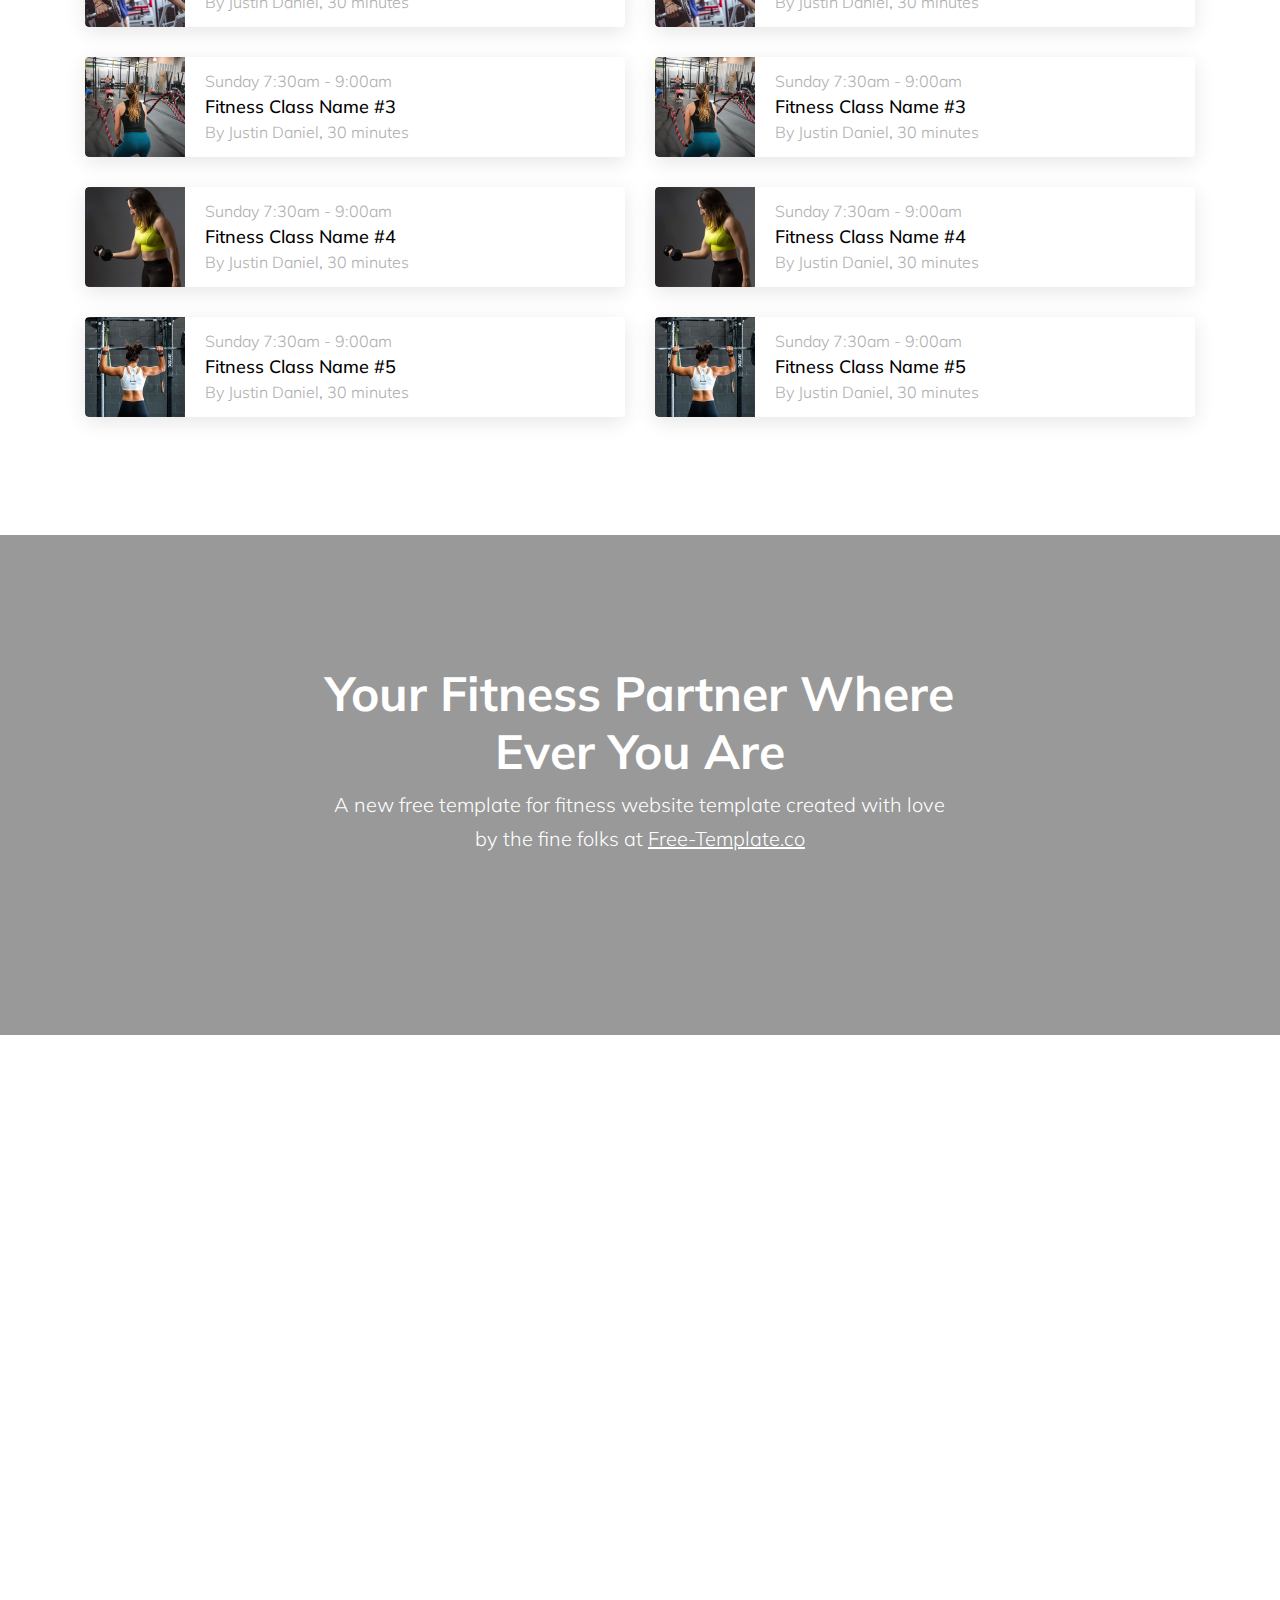
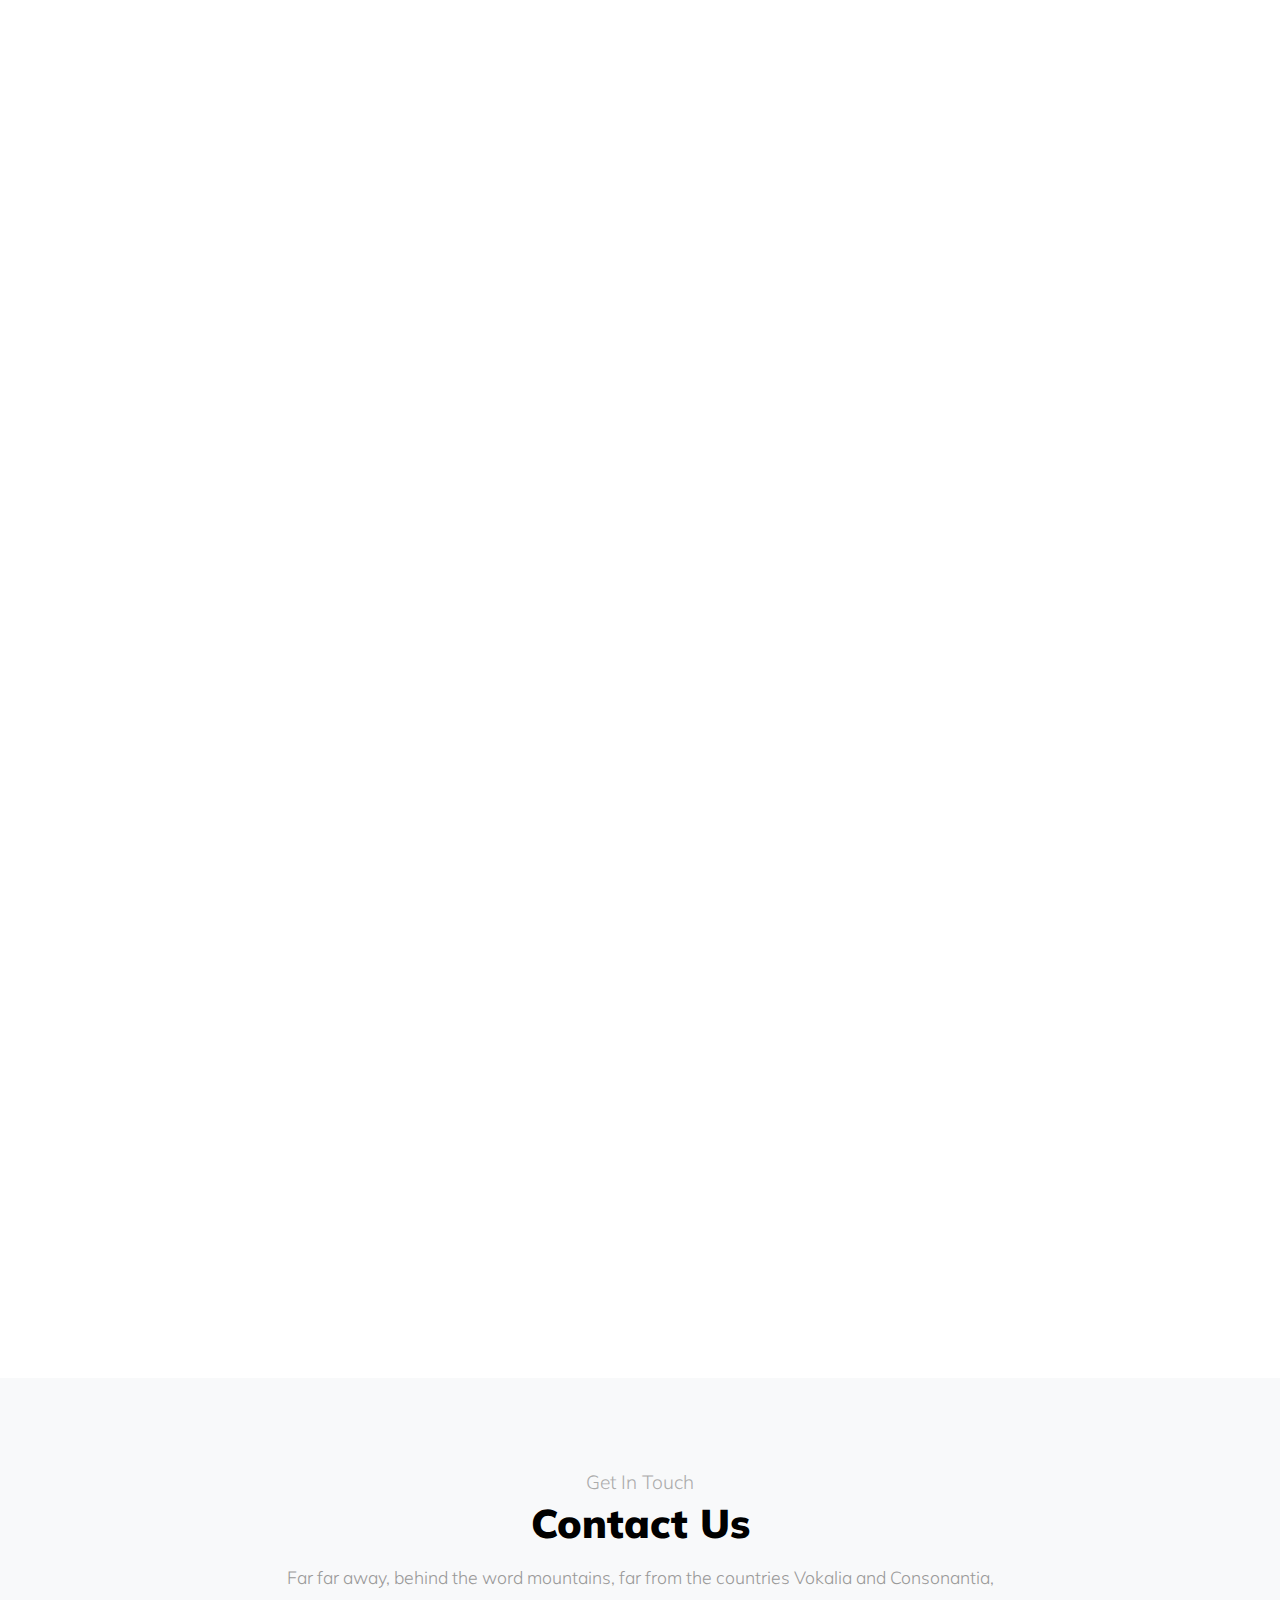
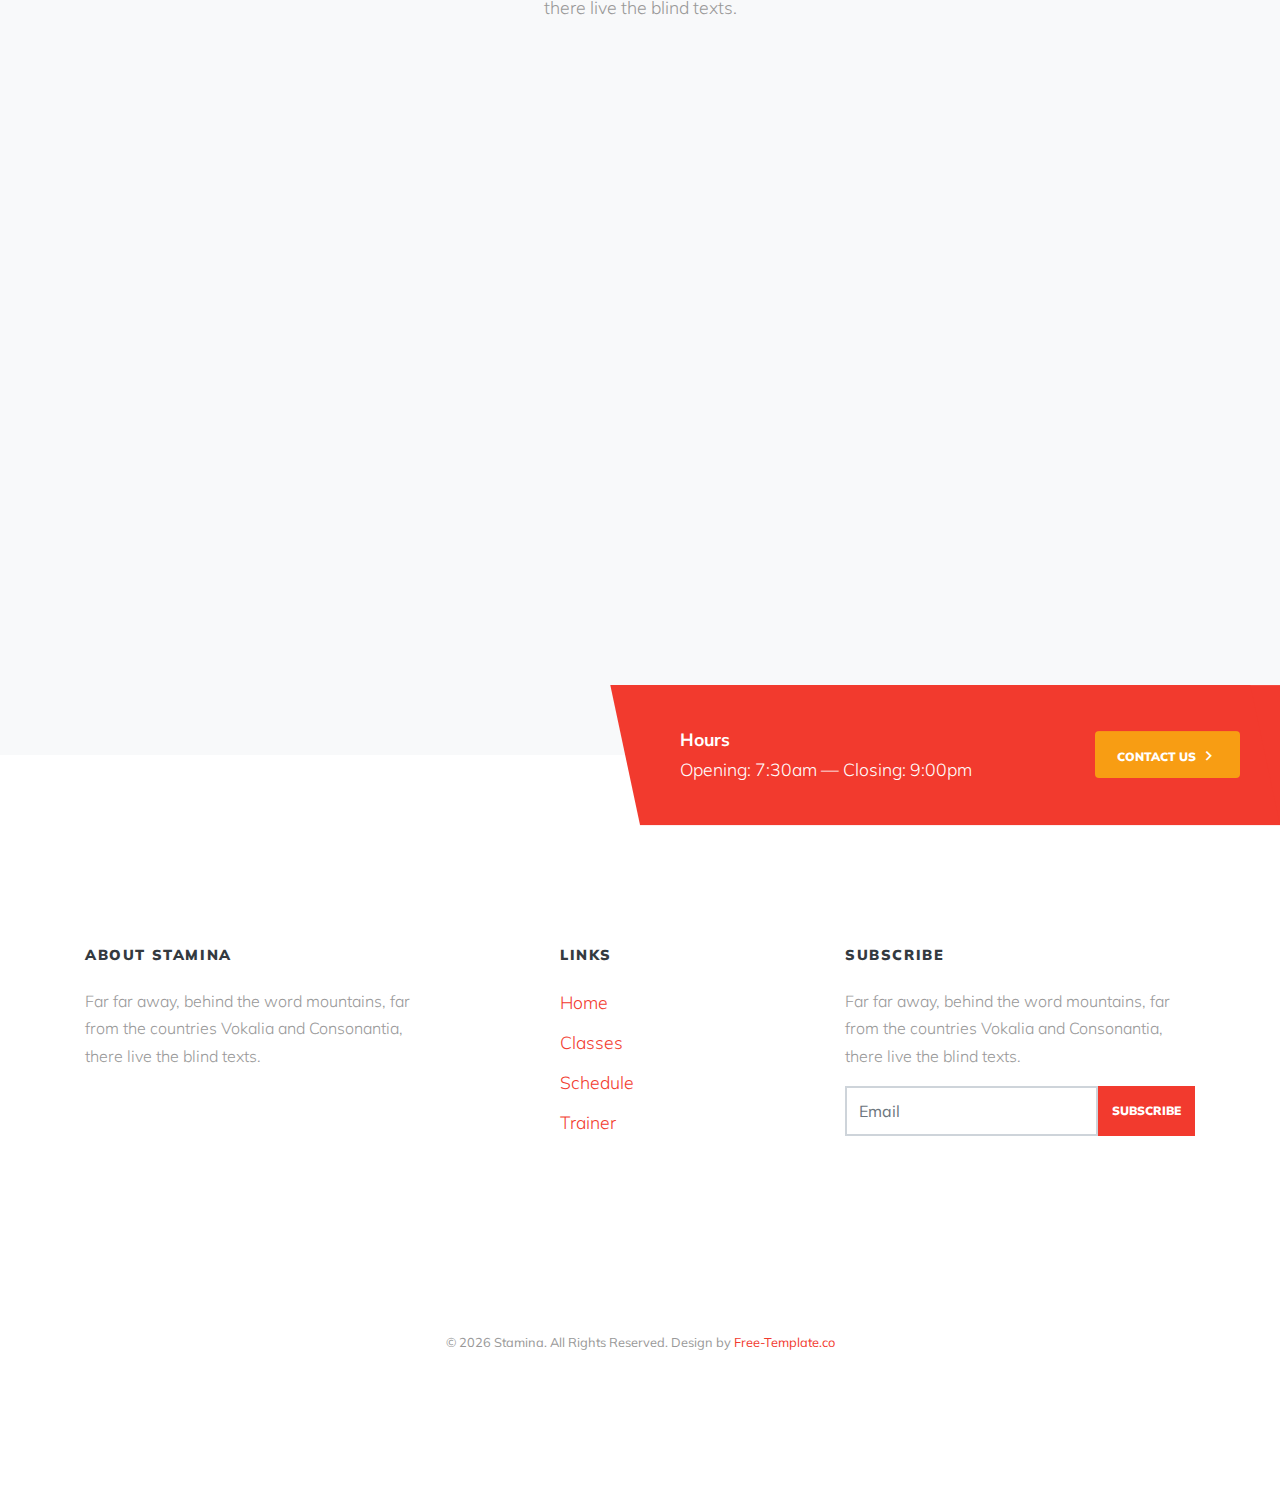
==== commit dcb6dc3d: "Update index.html" ====
--- a/index.html
+++ b/index.html
@@ -70,9 +70,9 @@
 
       <div class="container-fluid">
         <div class="d-flex align-items-center">
-          <a class="navbar-logo" href="#">
-          <img src="images/logo-1.png" ></a>
-          <div class="site-logo"><a href="index.html">Ingenieria AVALOS<span>.</span> </a></div>
+          
+          <div class="site-logo"><a class="navbar-logo" href="#">
+          <img src="images/logo1.jpg" ></a></div>
           <div class="ml-auto">
             <nav class="site-navigation position-relative text-right" role="navigation">
               <ul class="site-menu main-menu js-clone-nav mr-auto d-none d-lg-block">
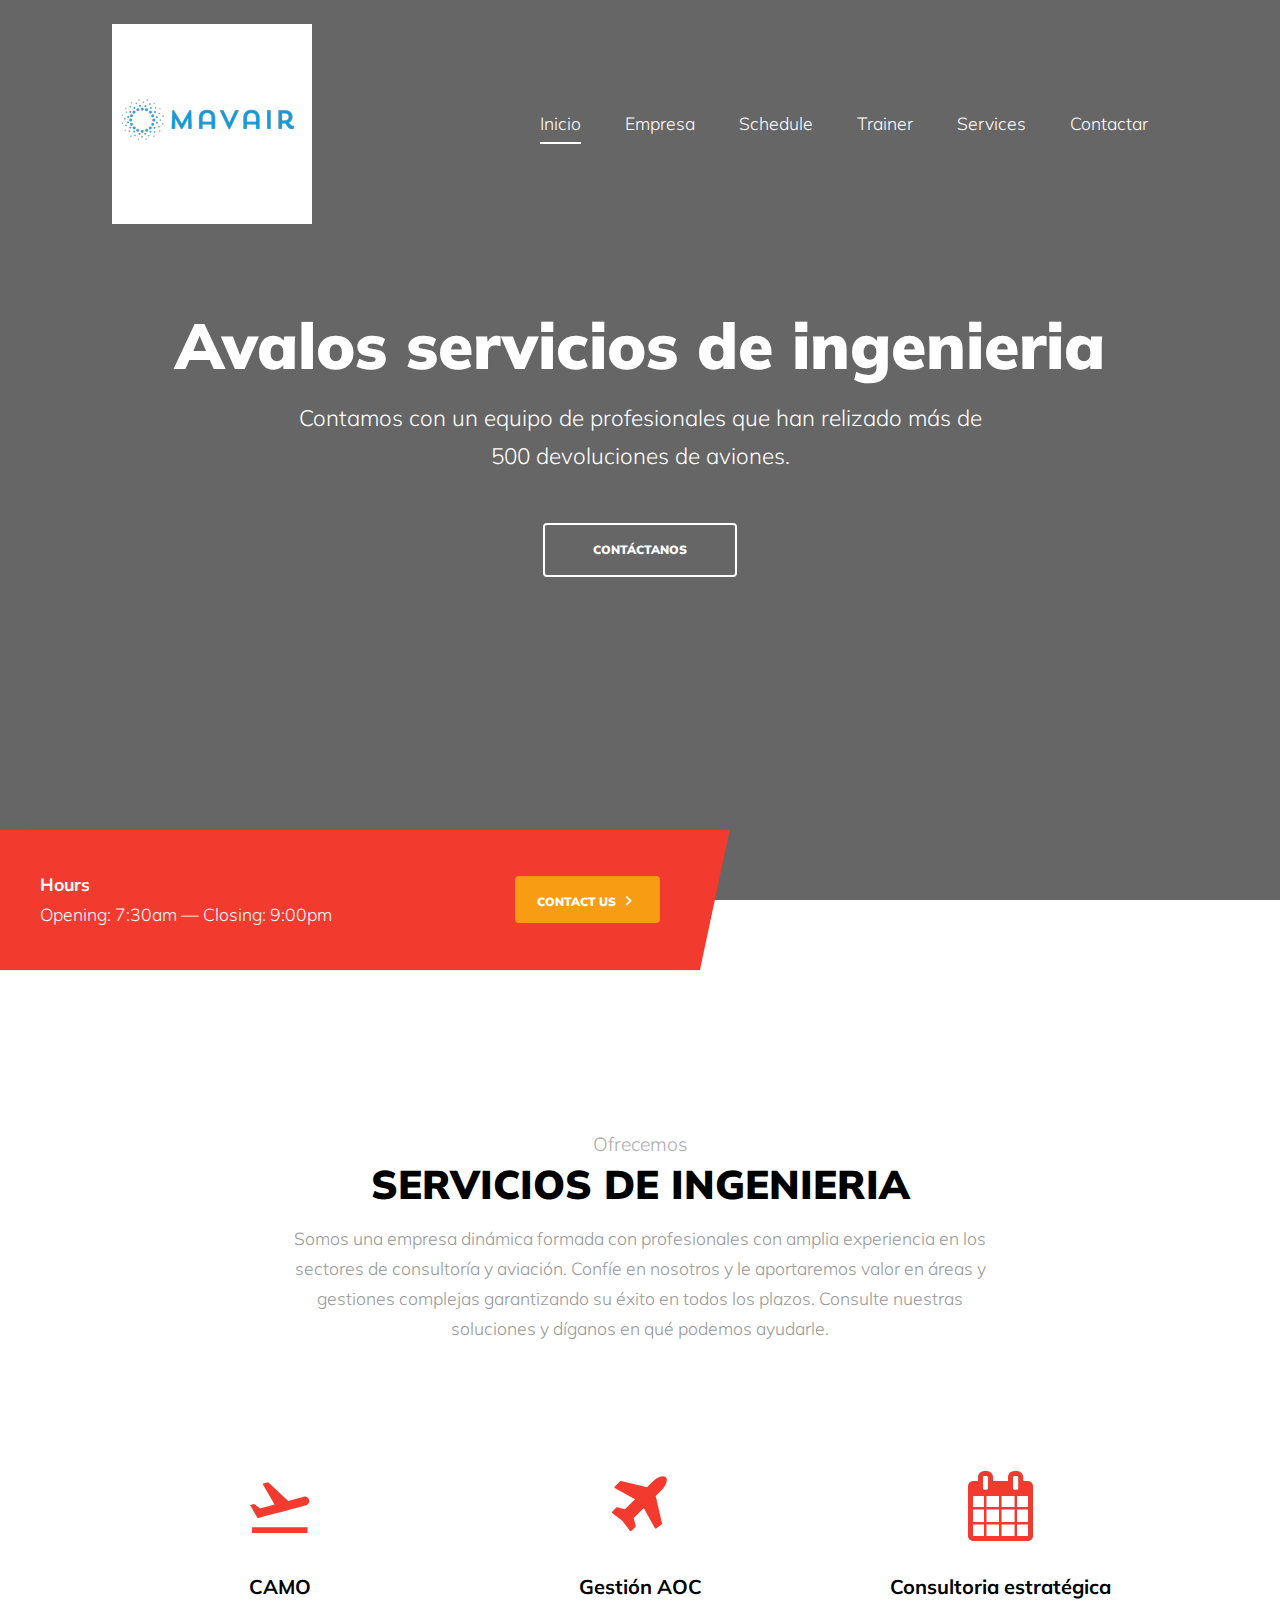
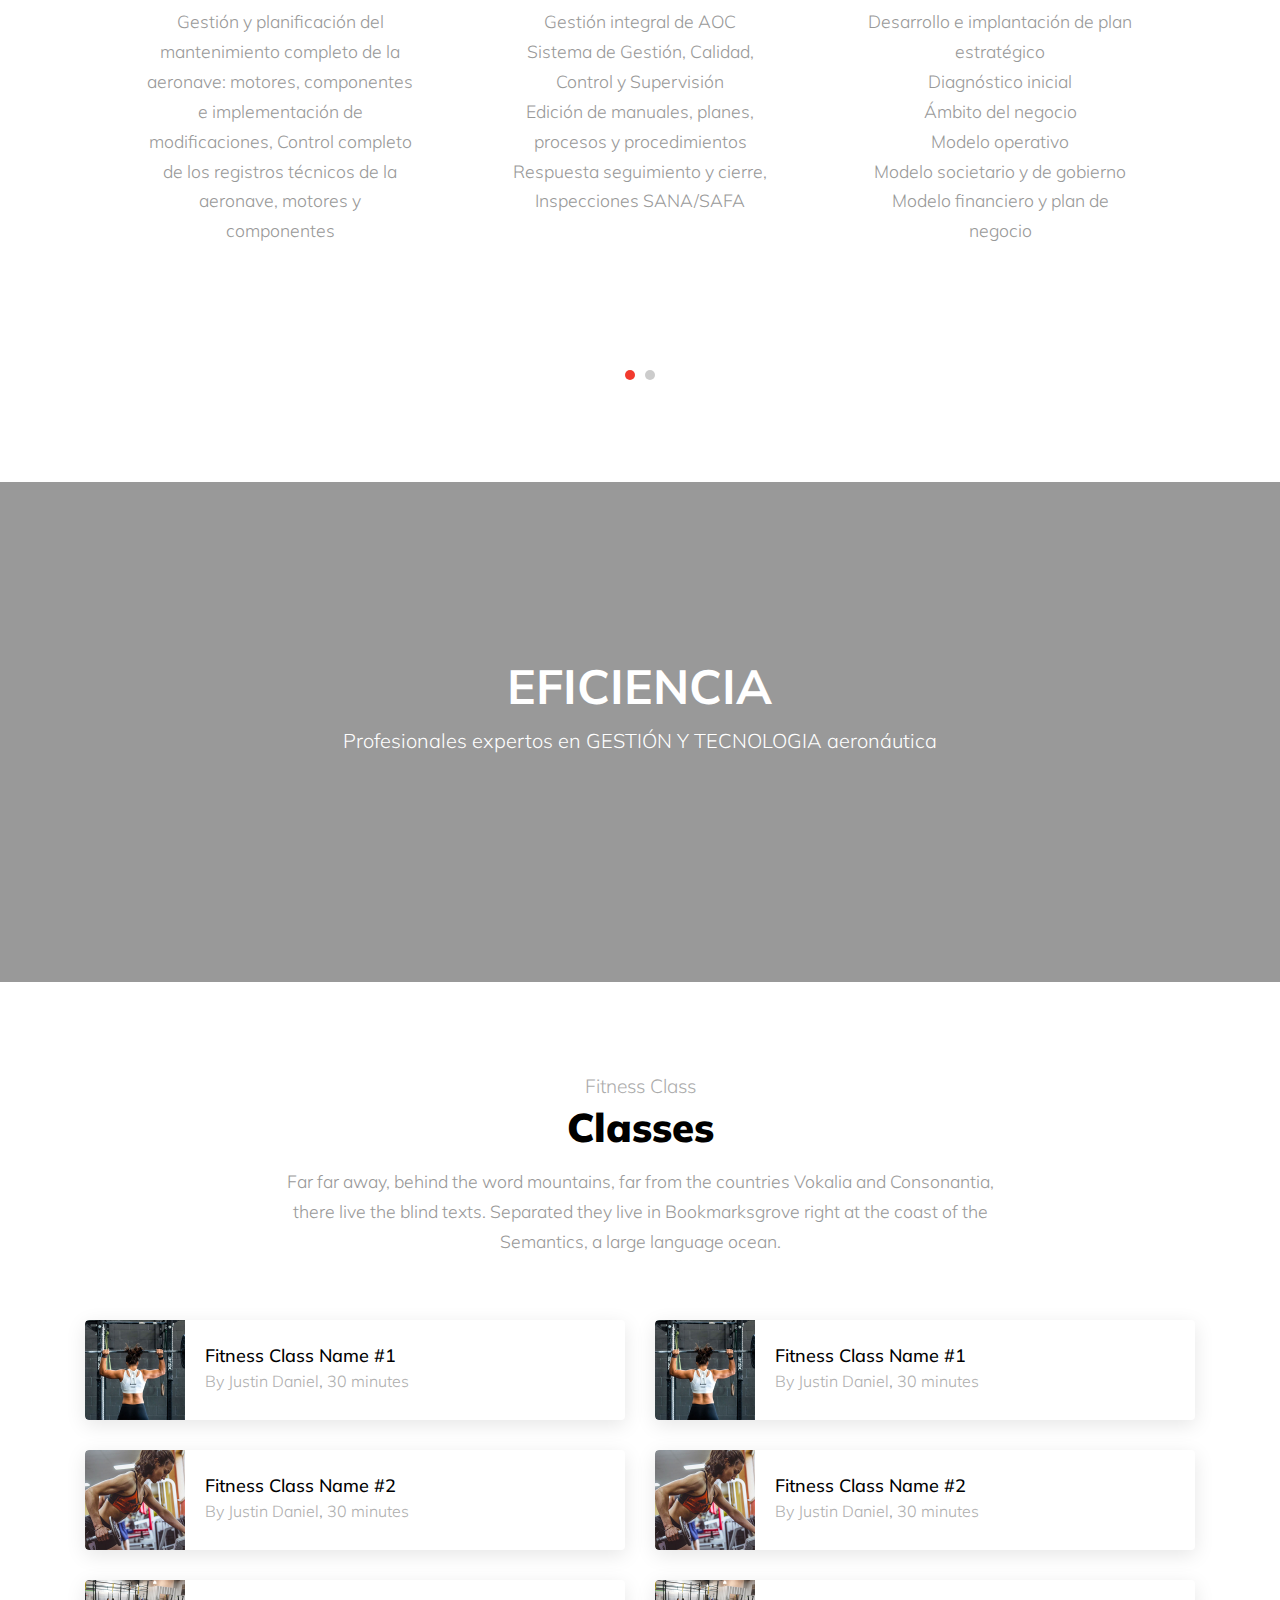
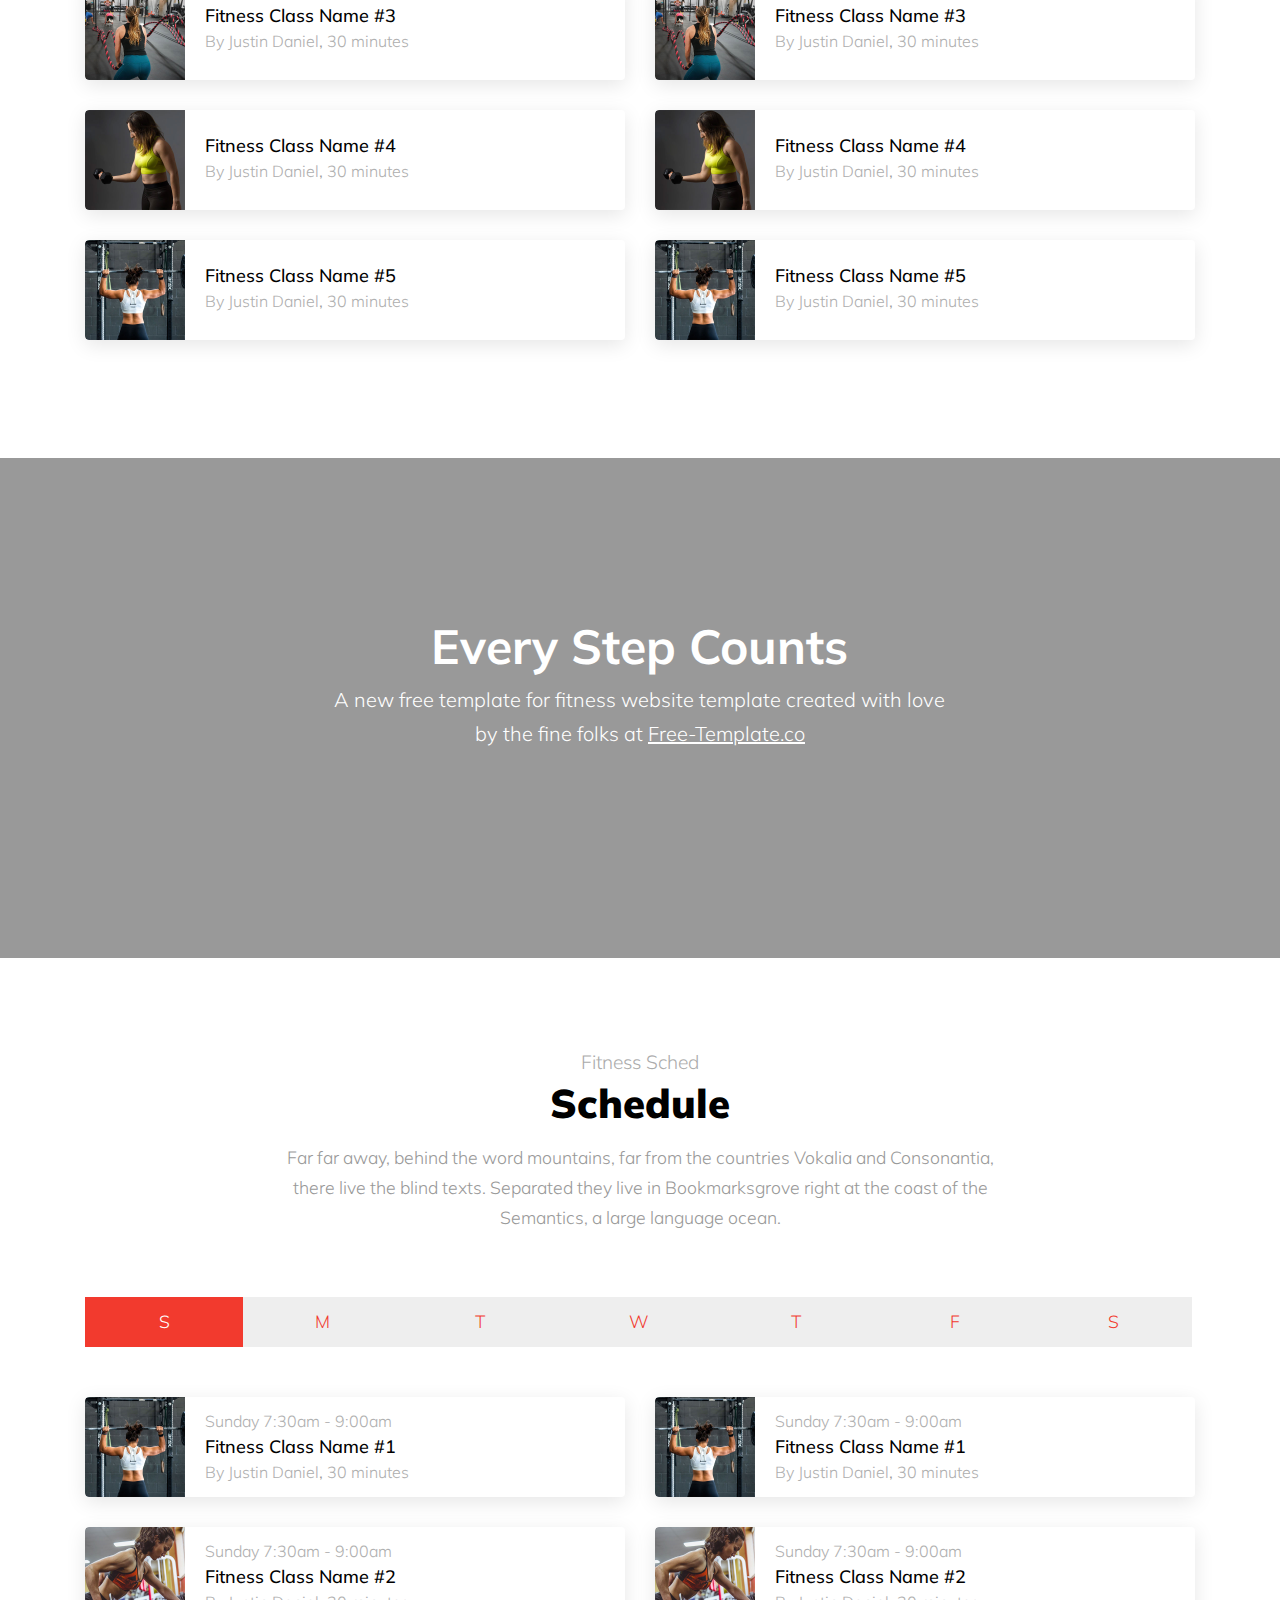
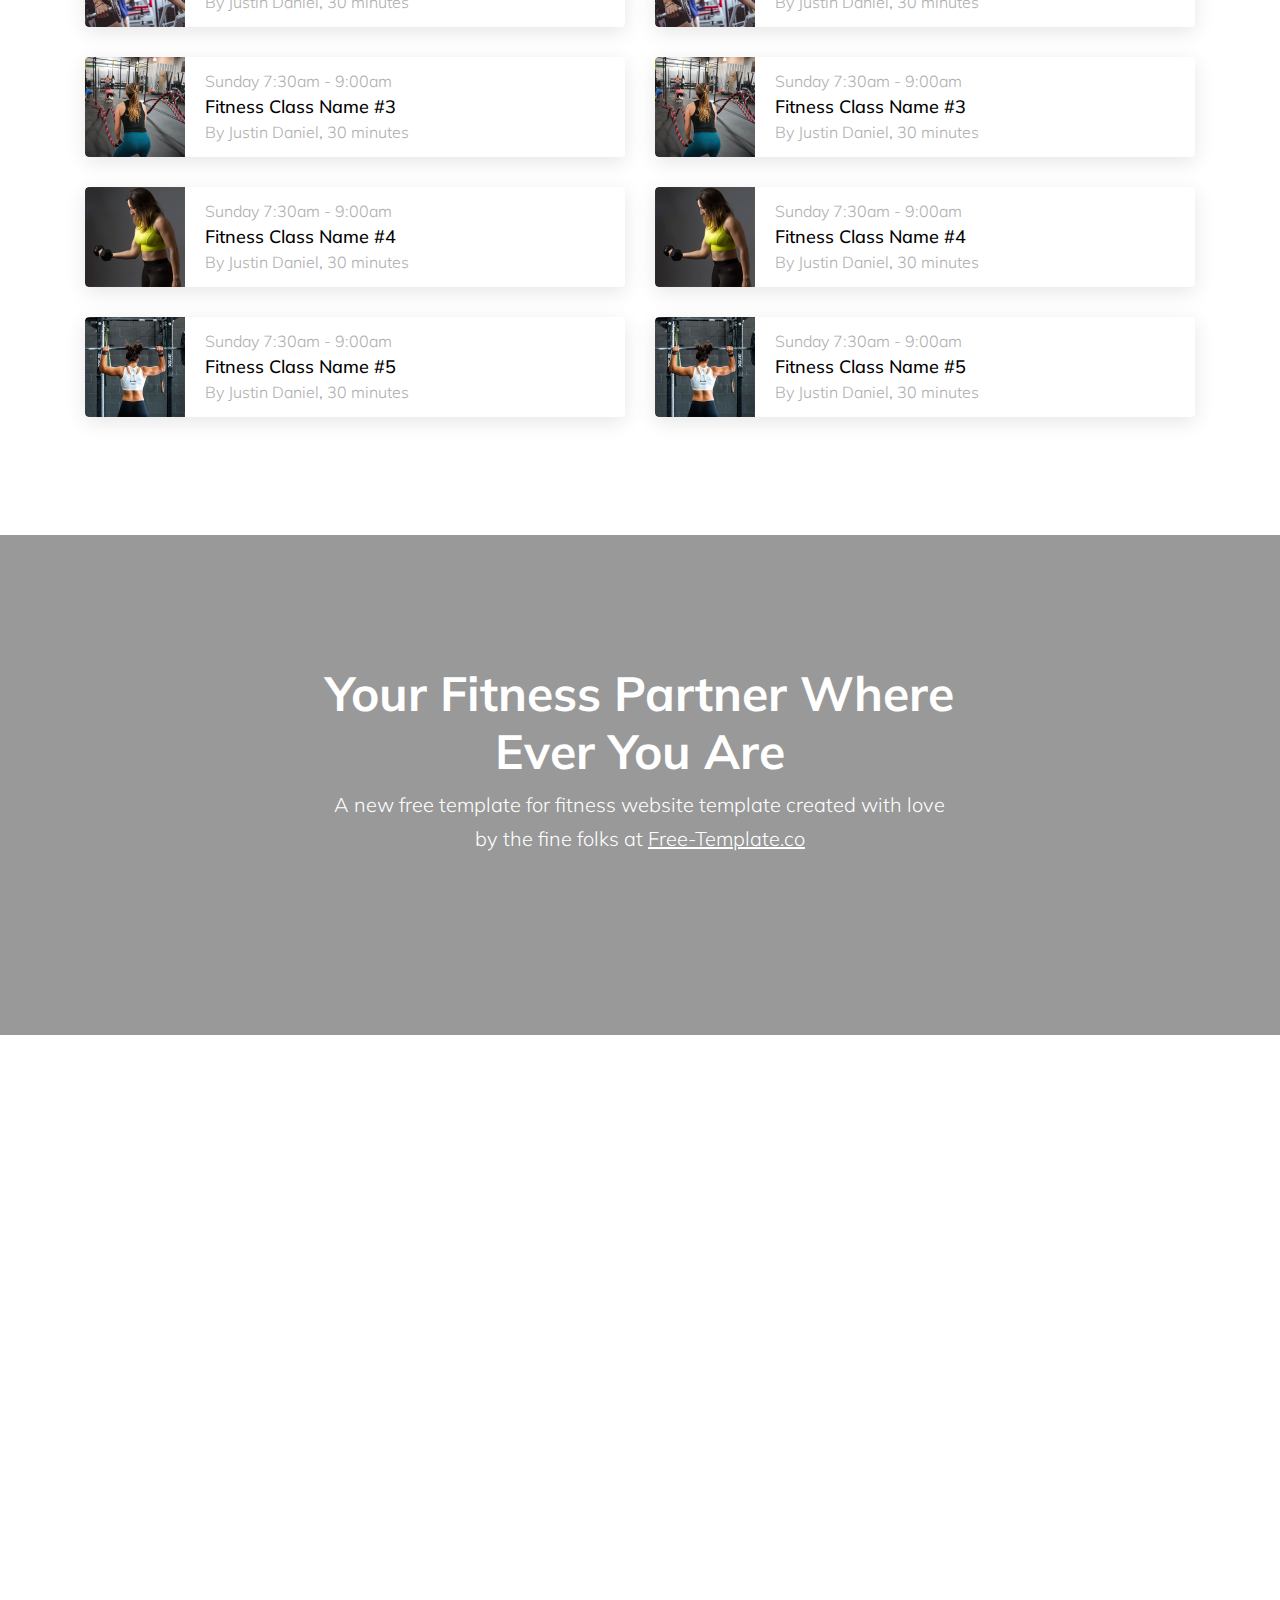
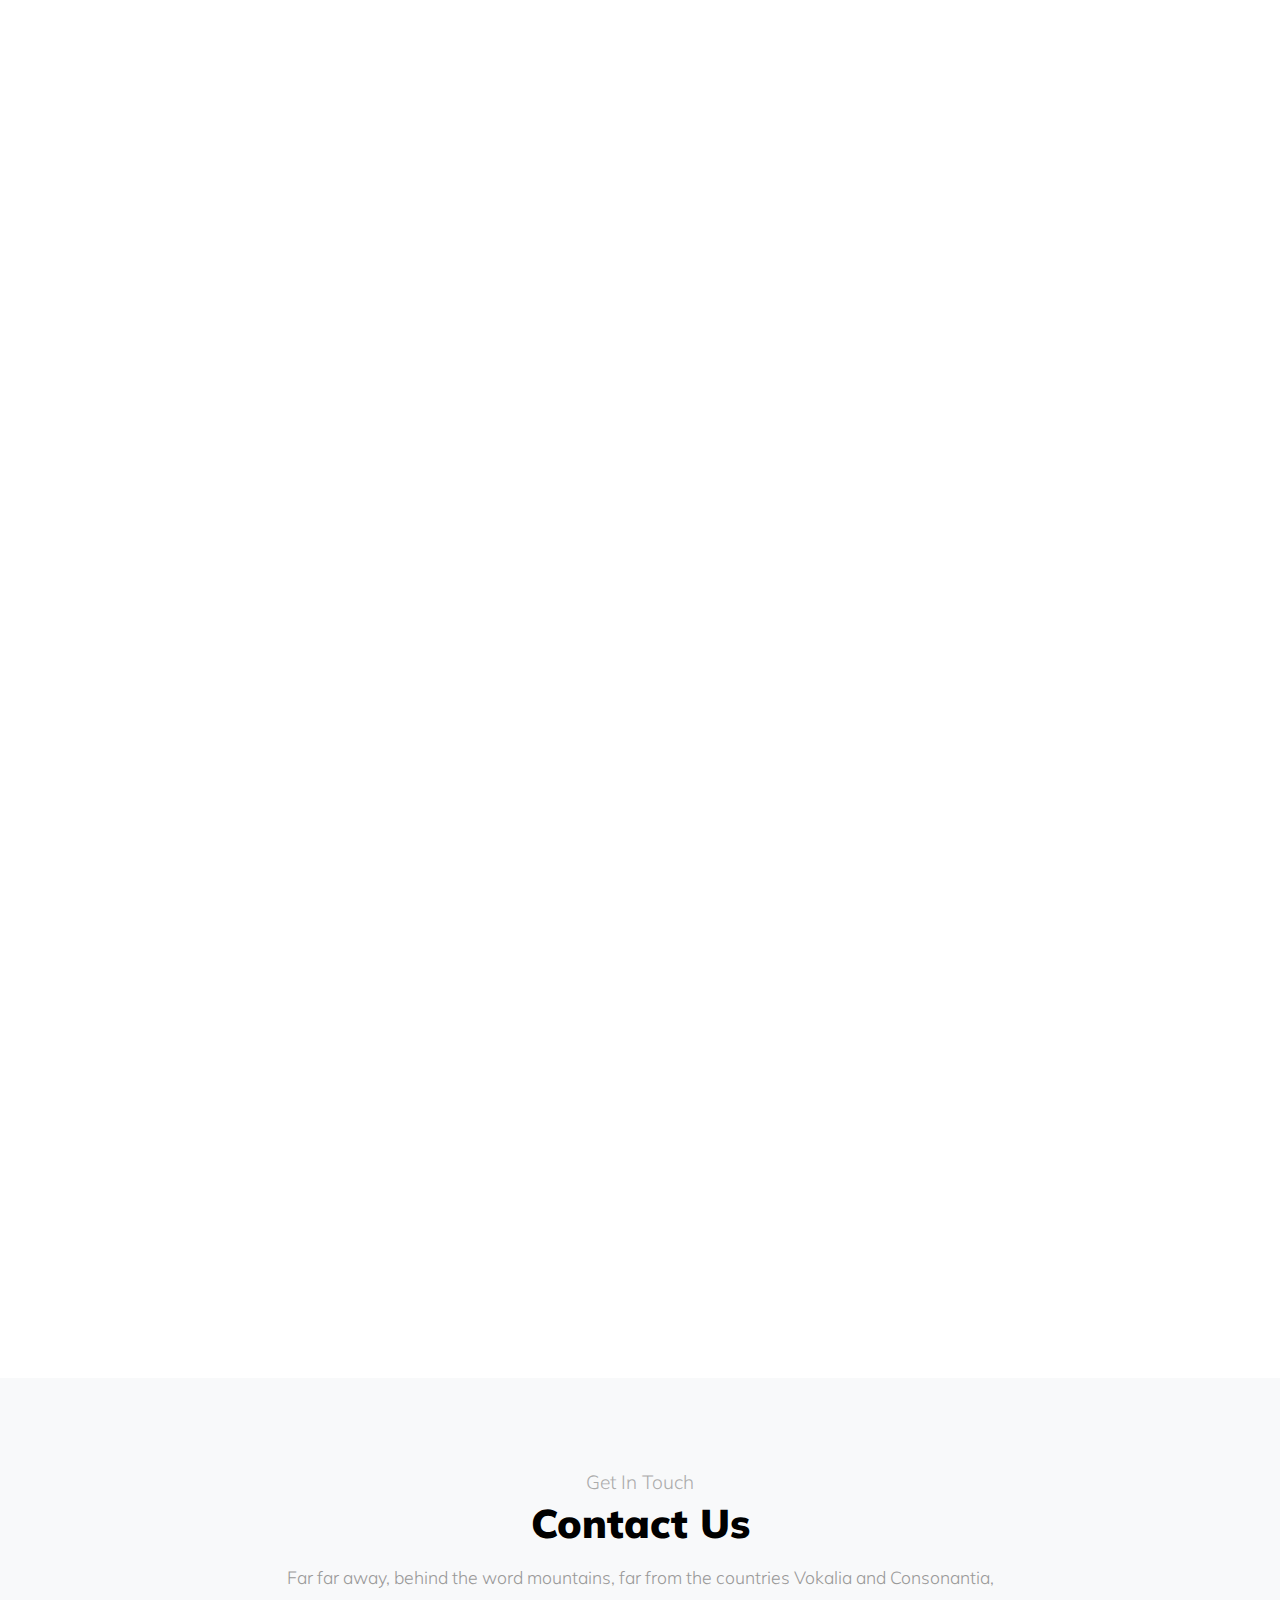
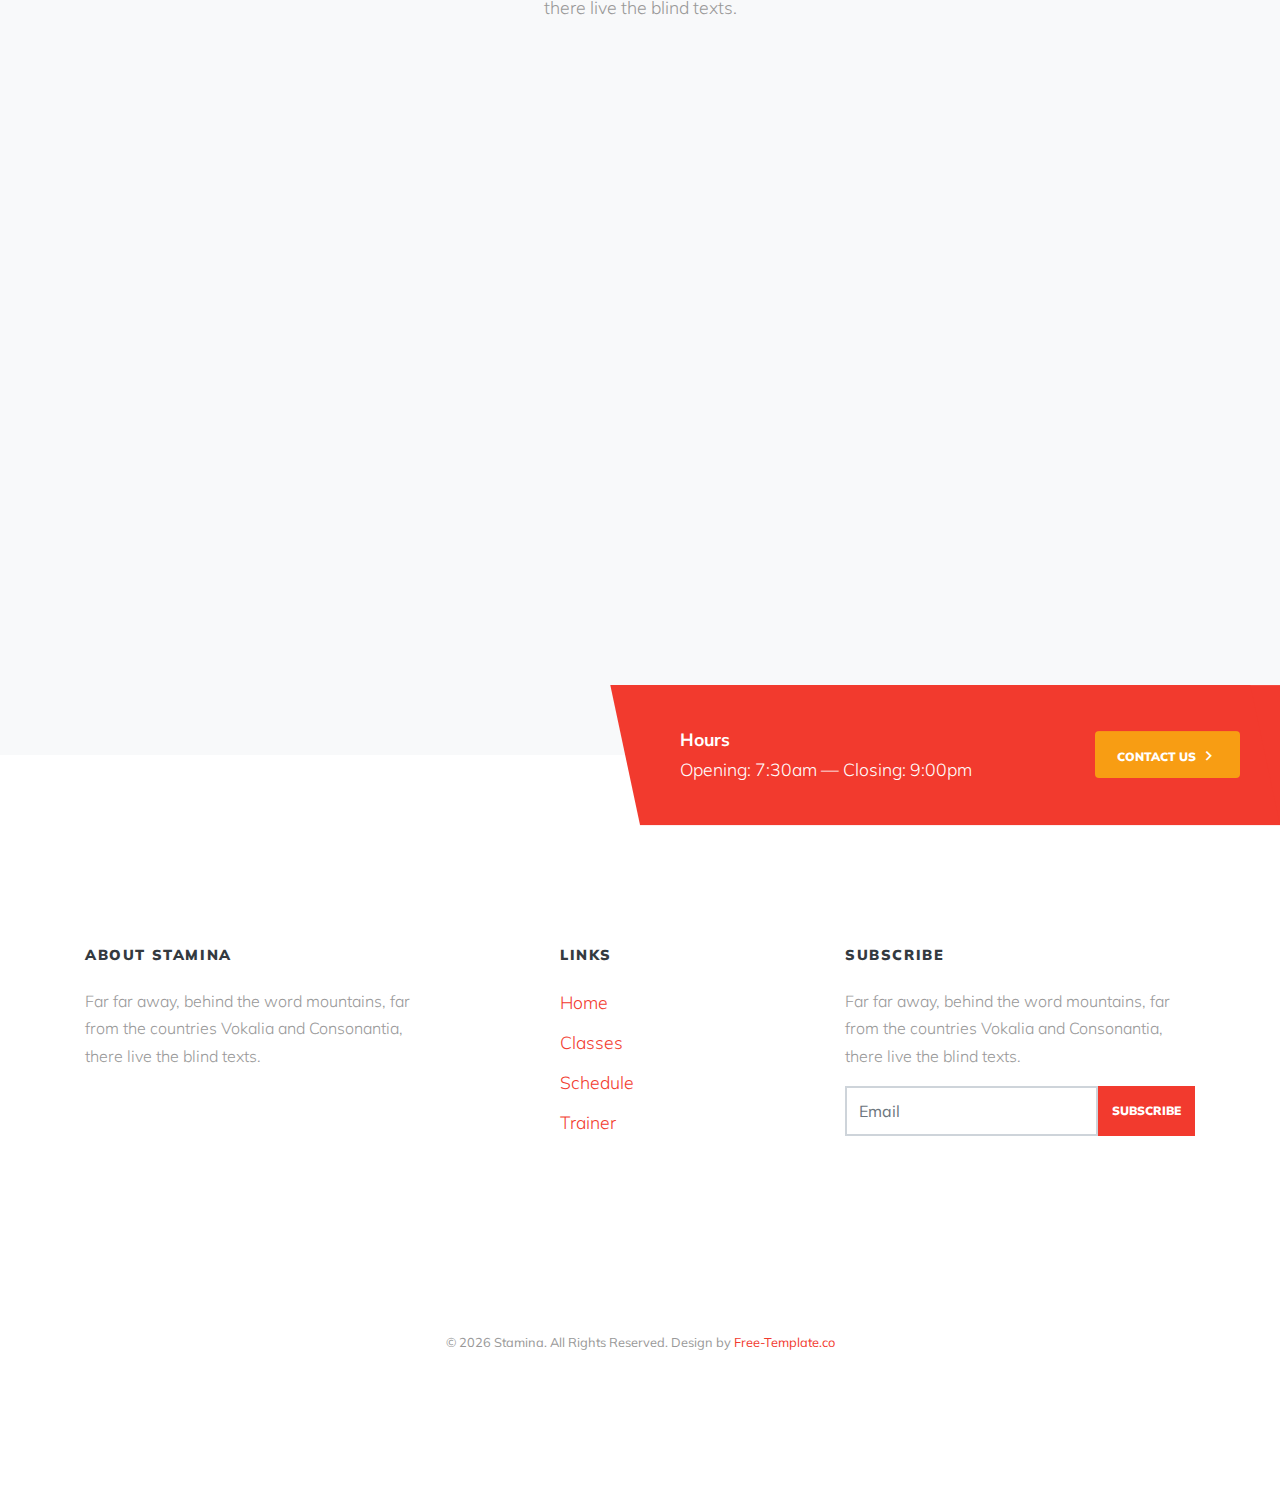
==== commit aebfbade: "Update index.html" ====
--- a/index.html
+++ b/index.html
@@ -72,7 +72,7 @@
         <div class="d-flex align-items-center">
           
           <div class="site-logo"><a class="navbar-logo" href="#">
-          <img src="images/logo1.jpg" ></a></div>
+          <img src="images/log1.jpg" ></a></div>
           <div class="ml-auto">
             <nav class="site-navigation position-relative text-right" role="navigation">
               <ul class="site-menu main-menu js-clone-nav mr-auto d-none d-lg-block">
